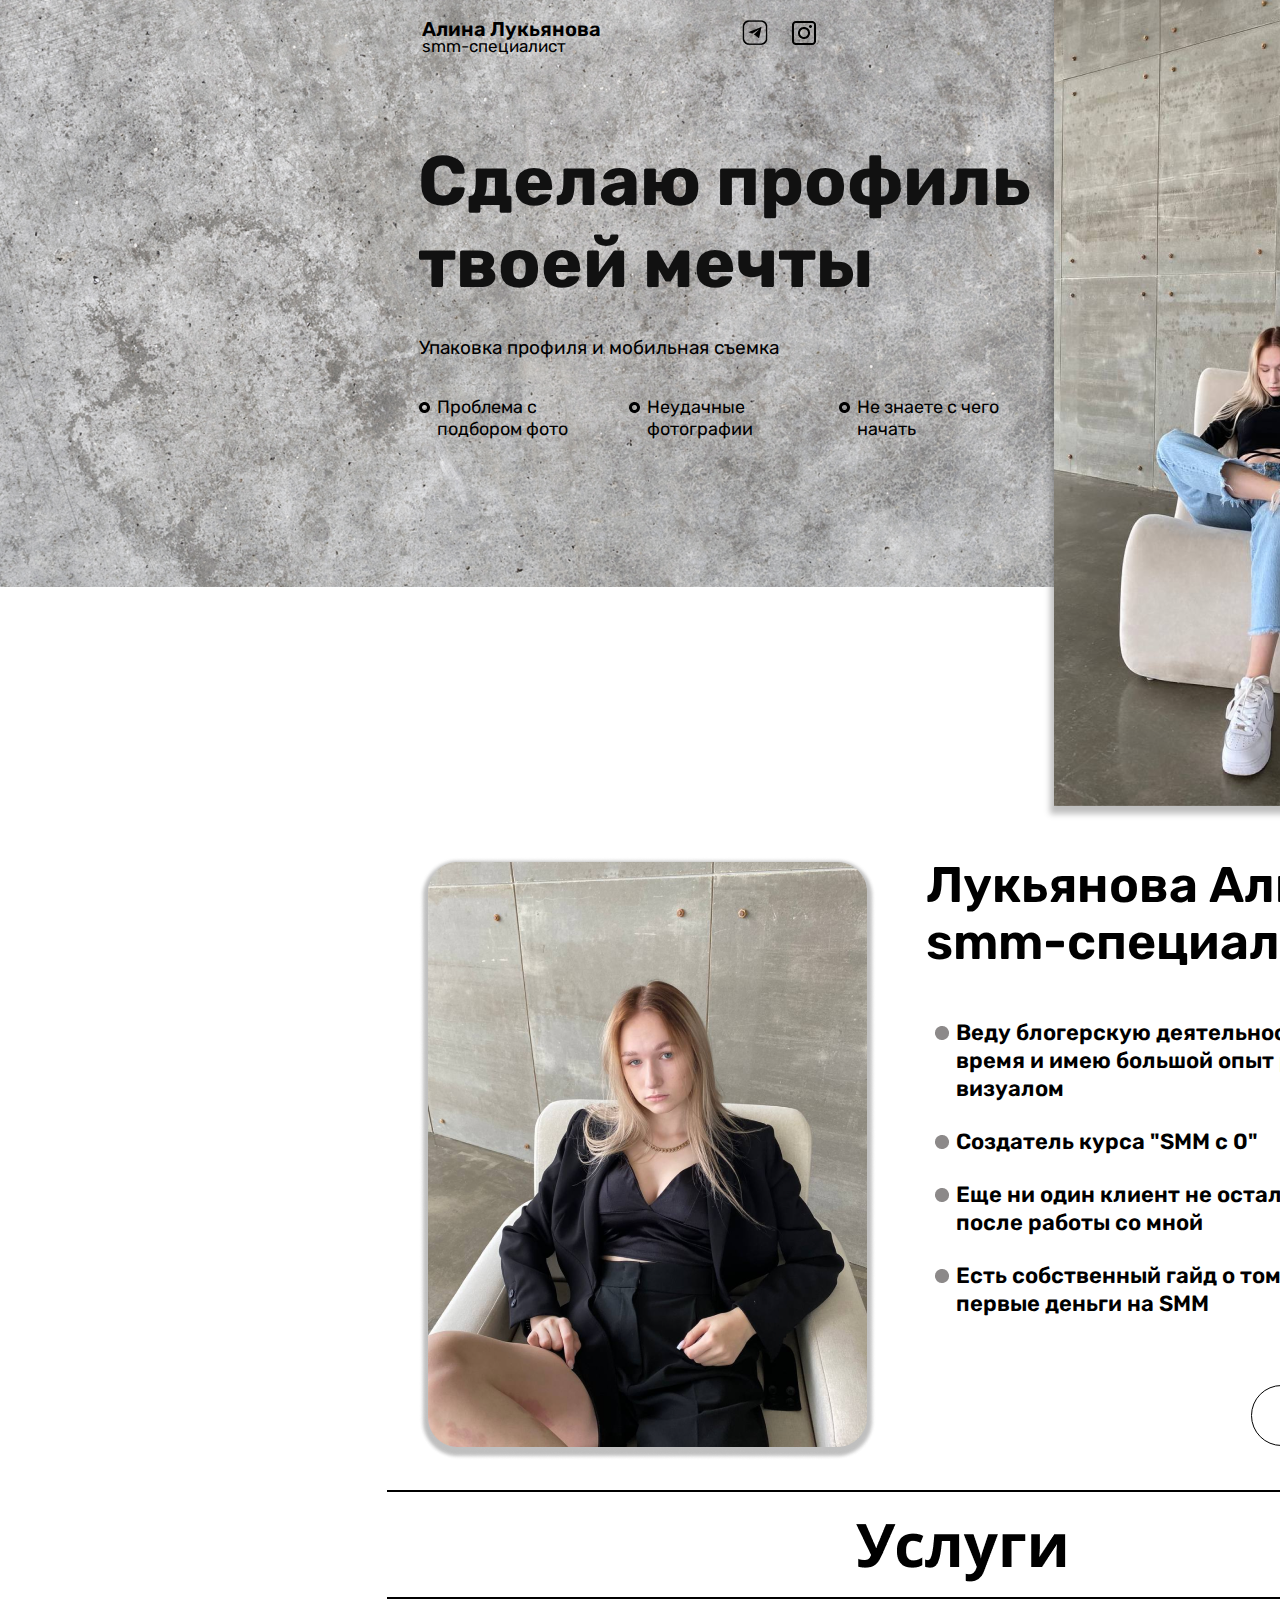
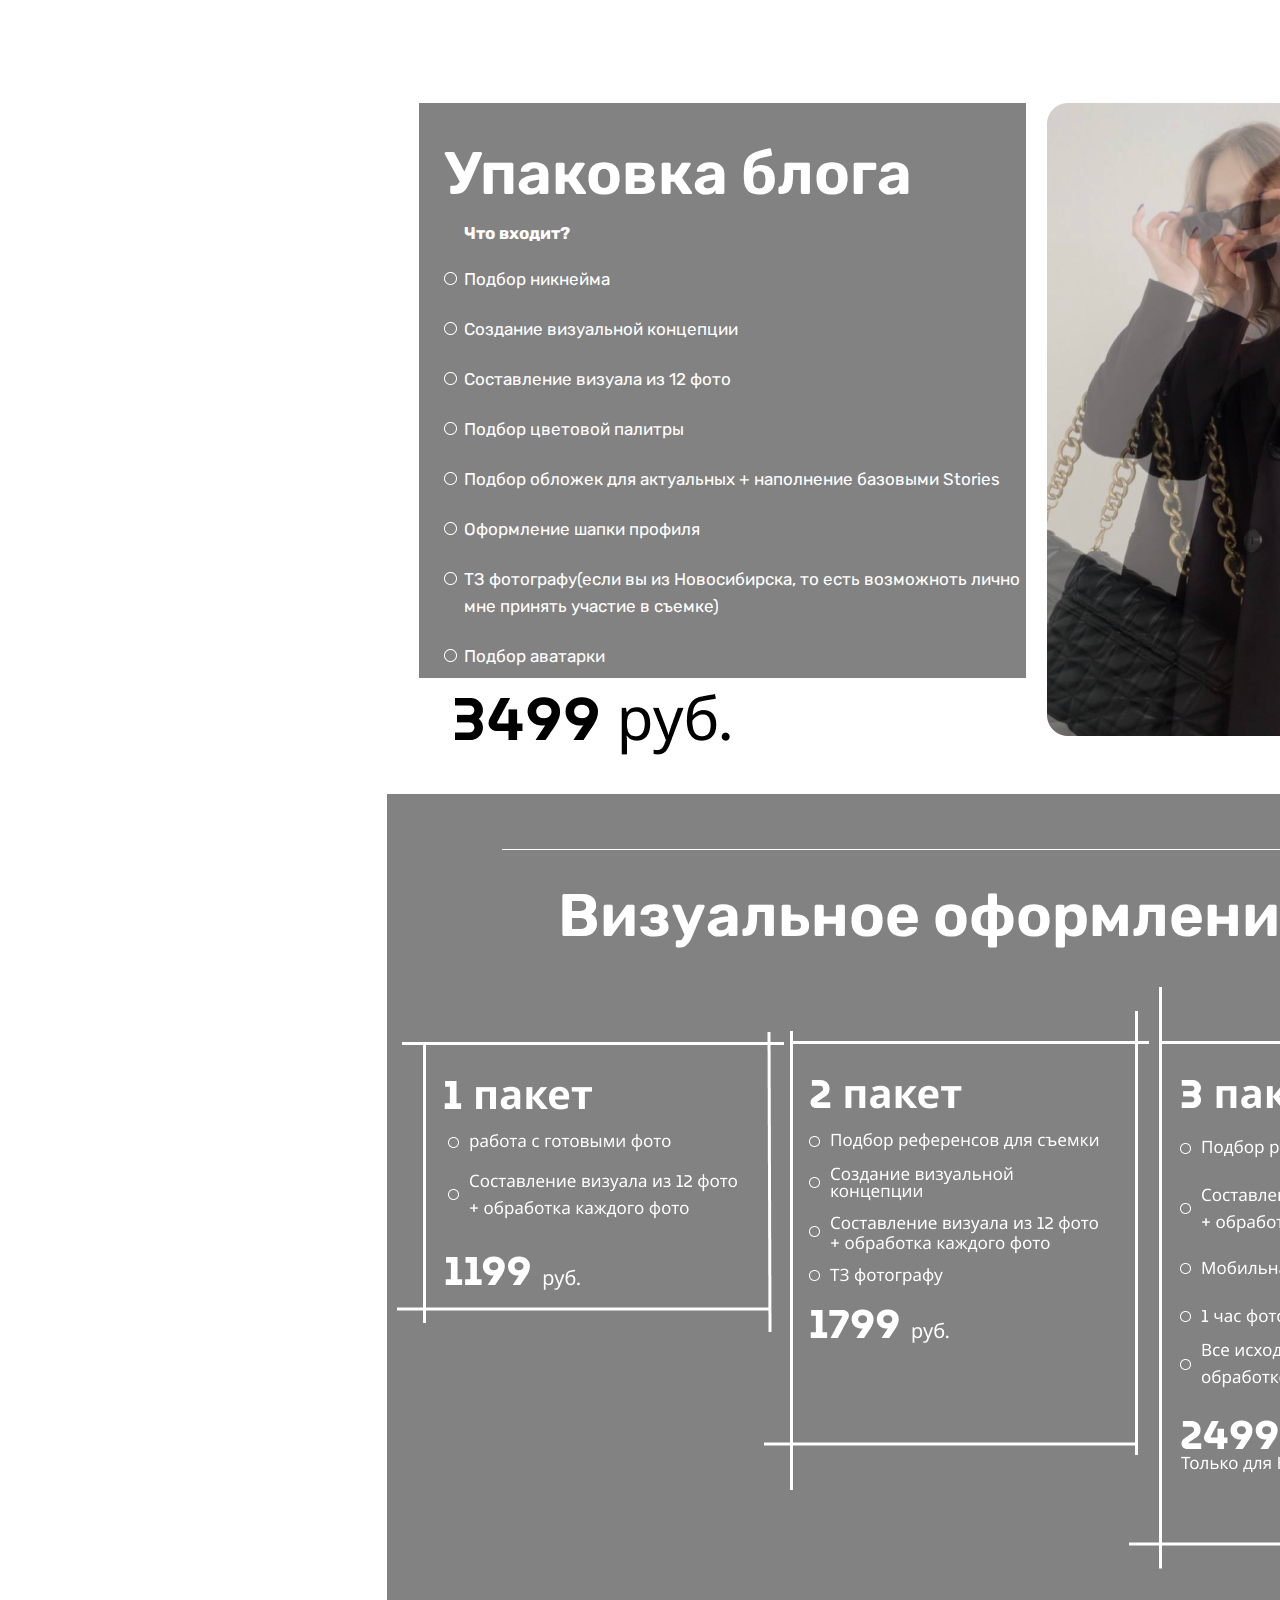
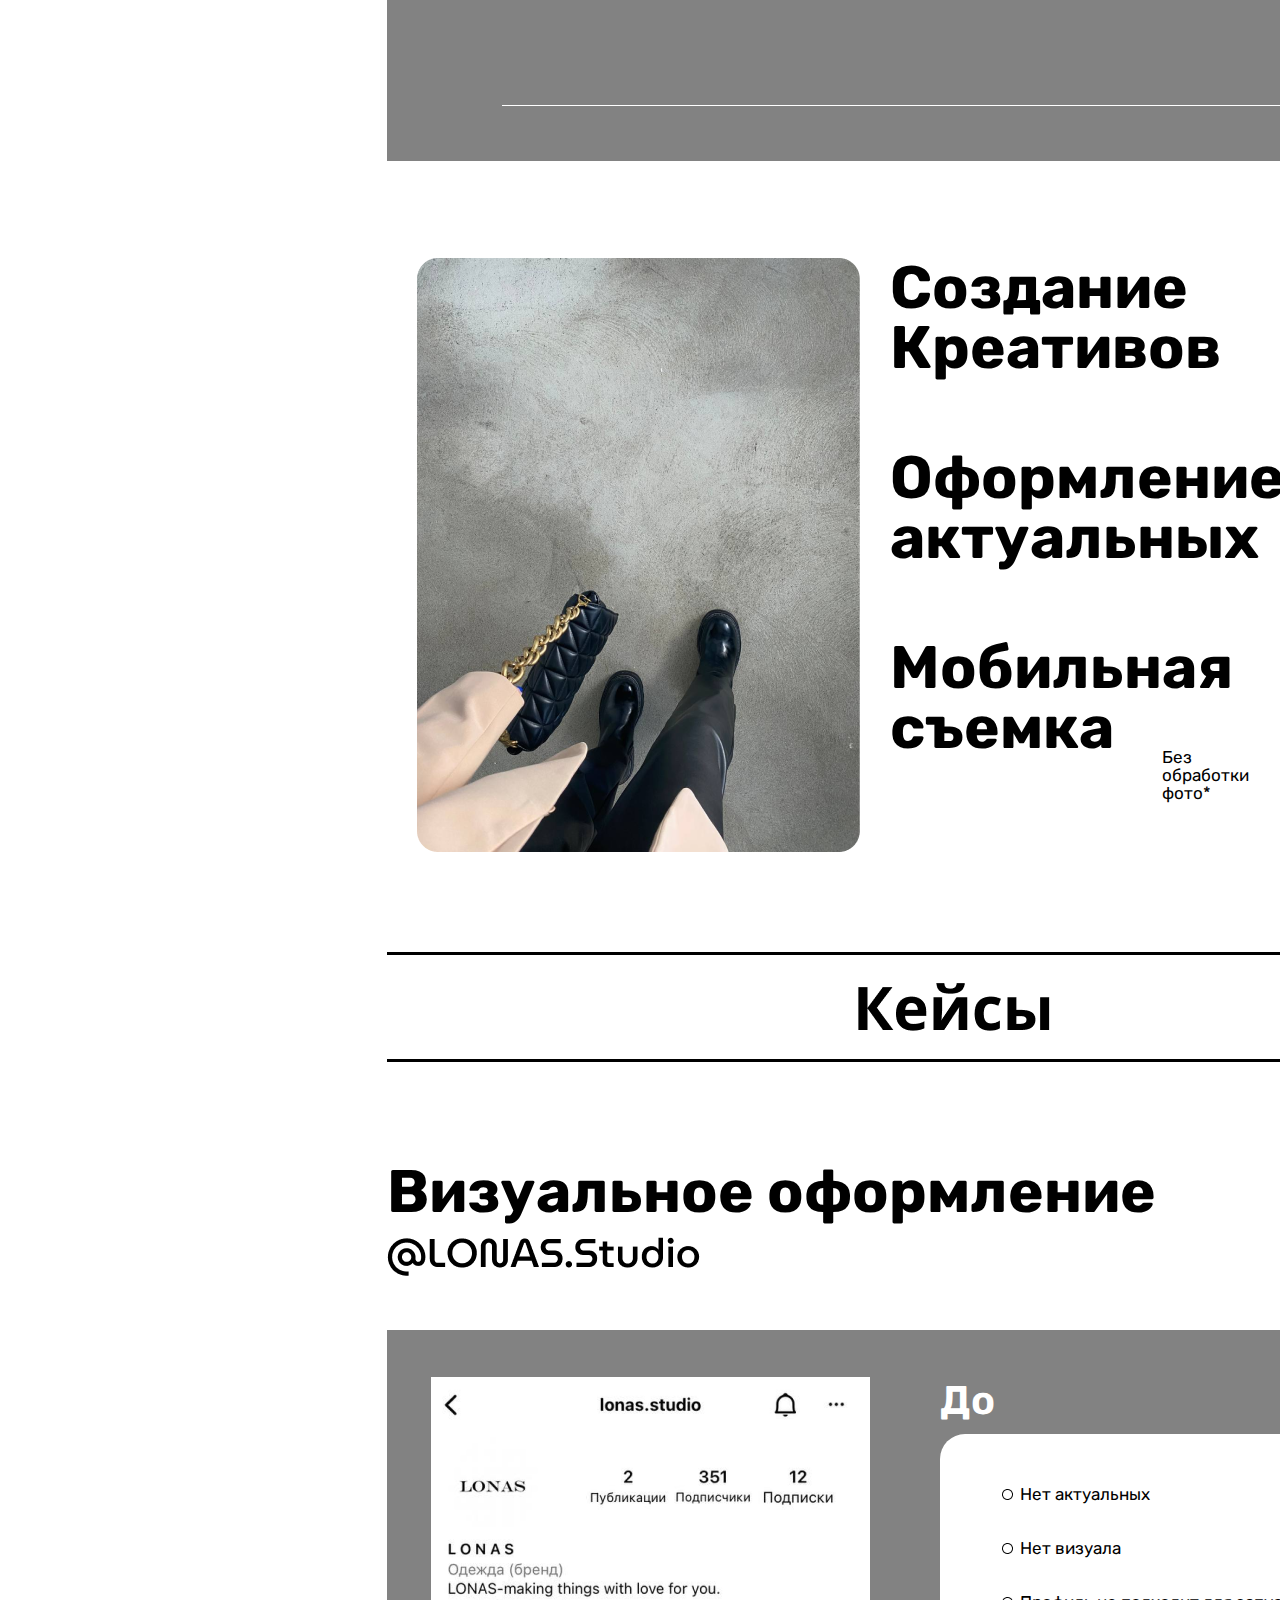
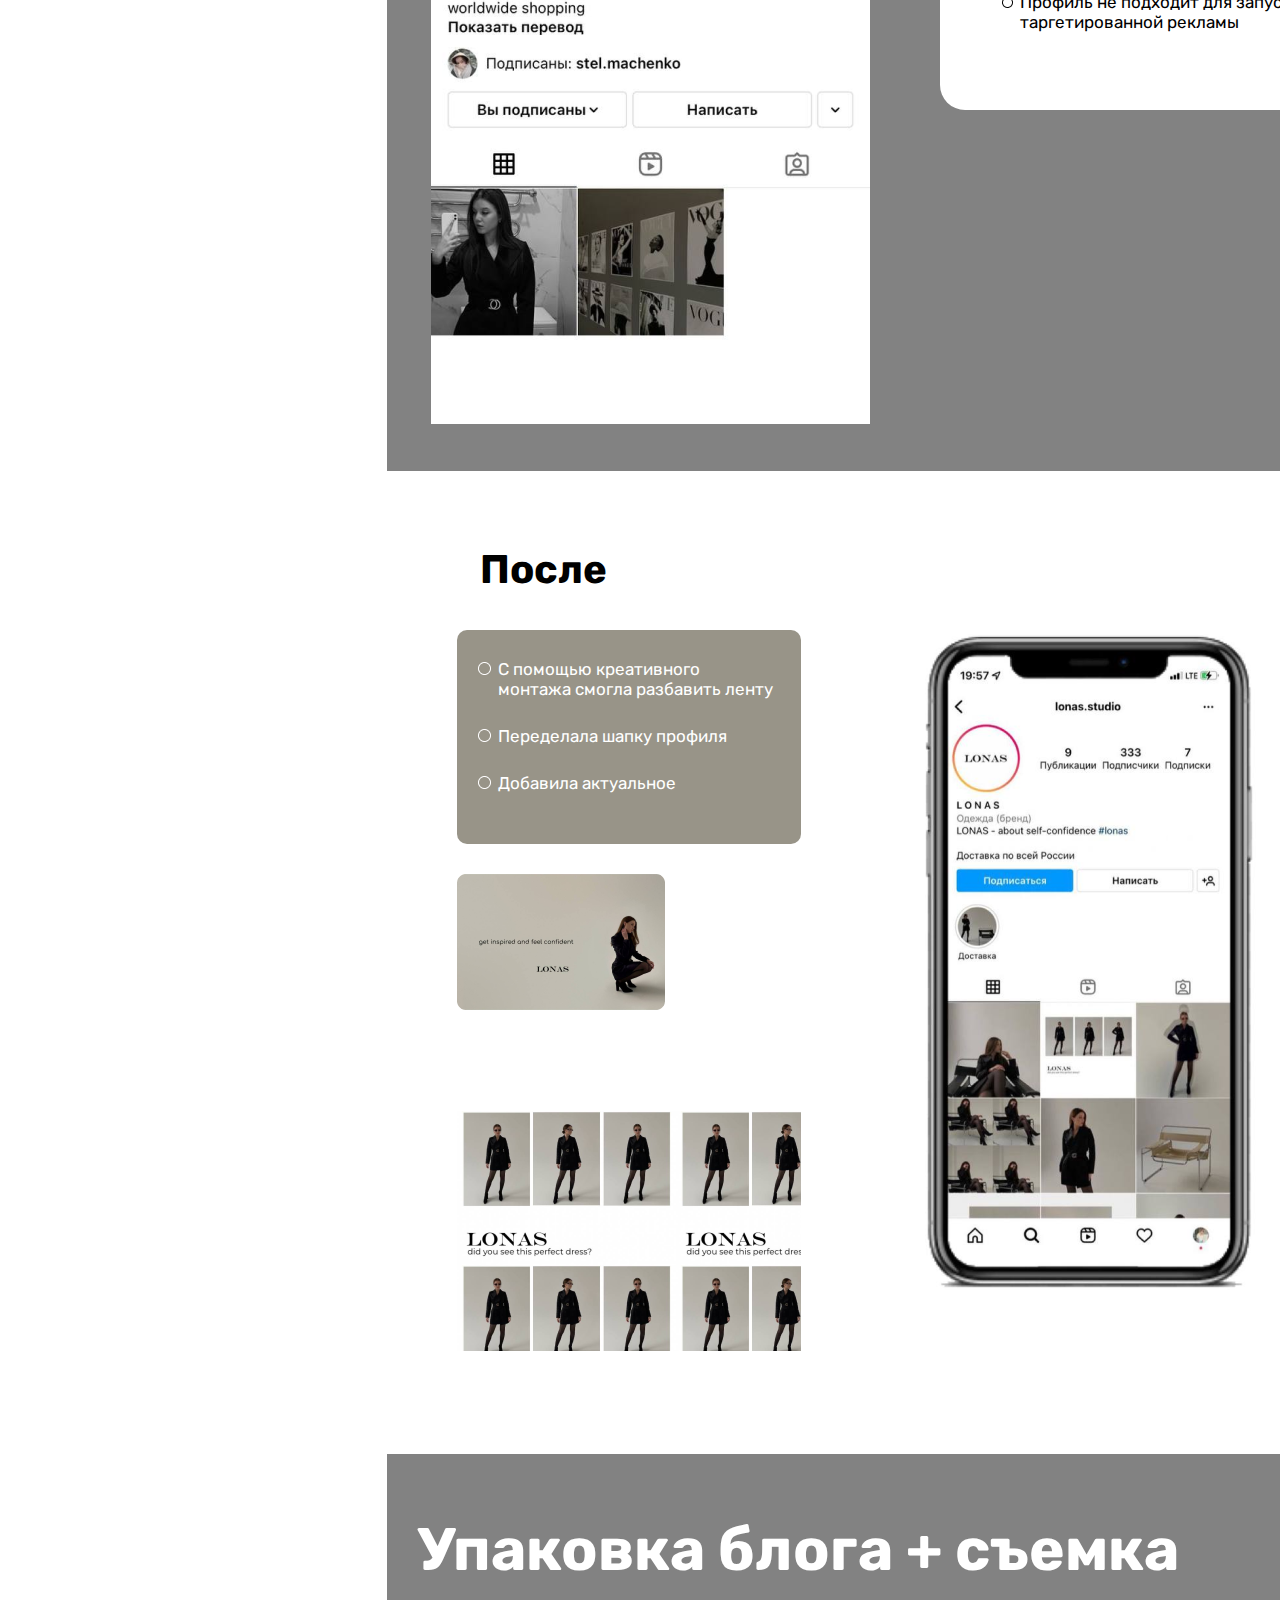
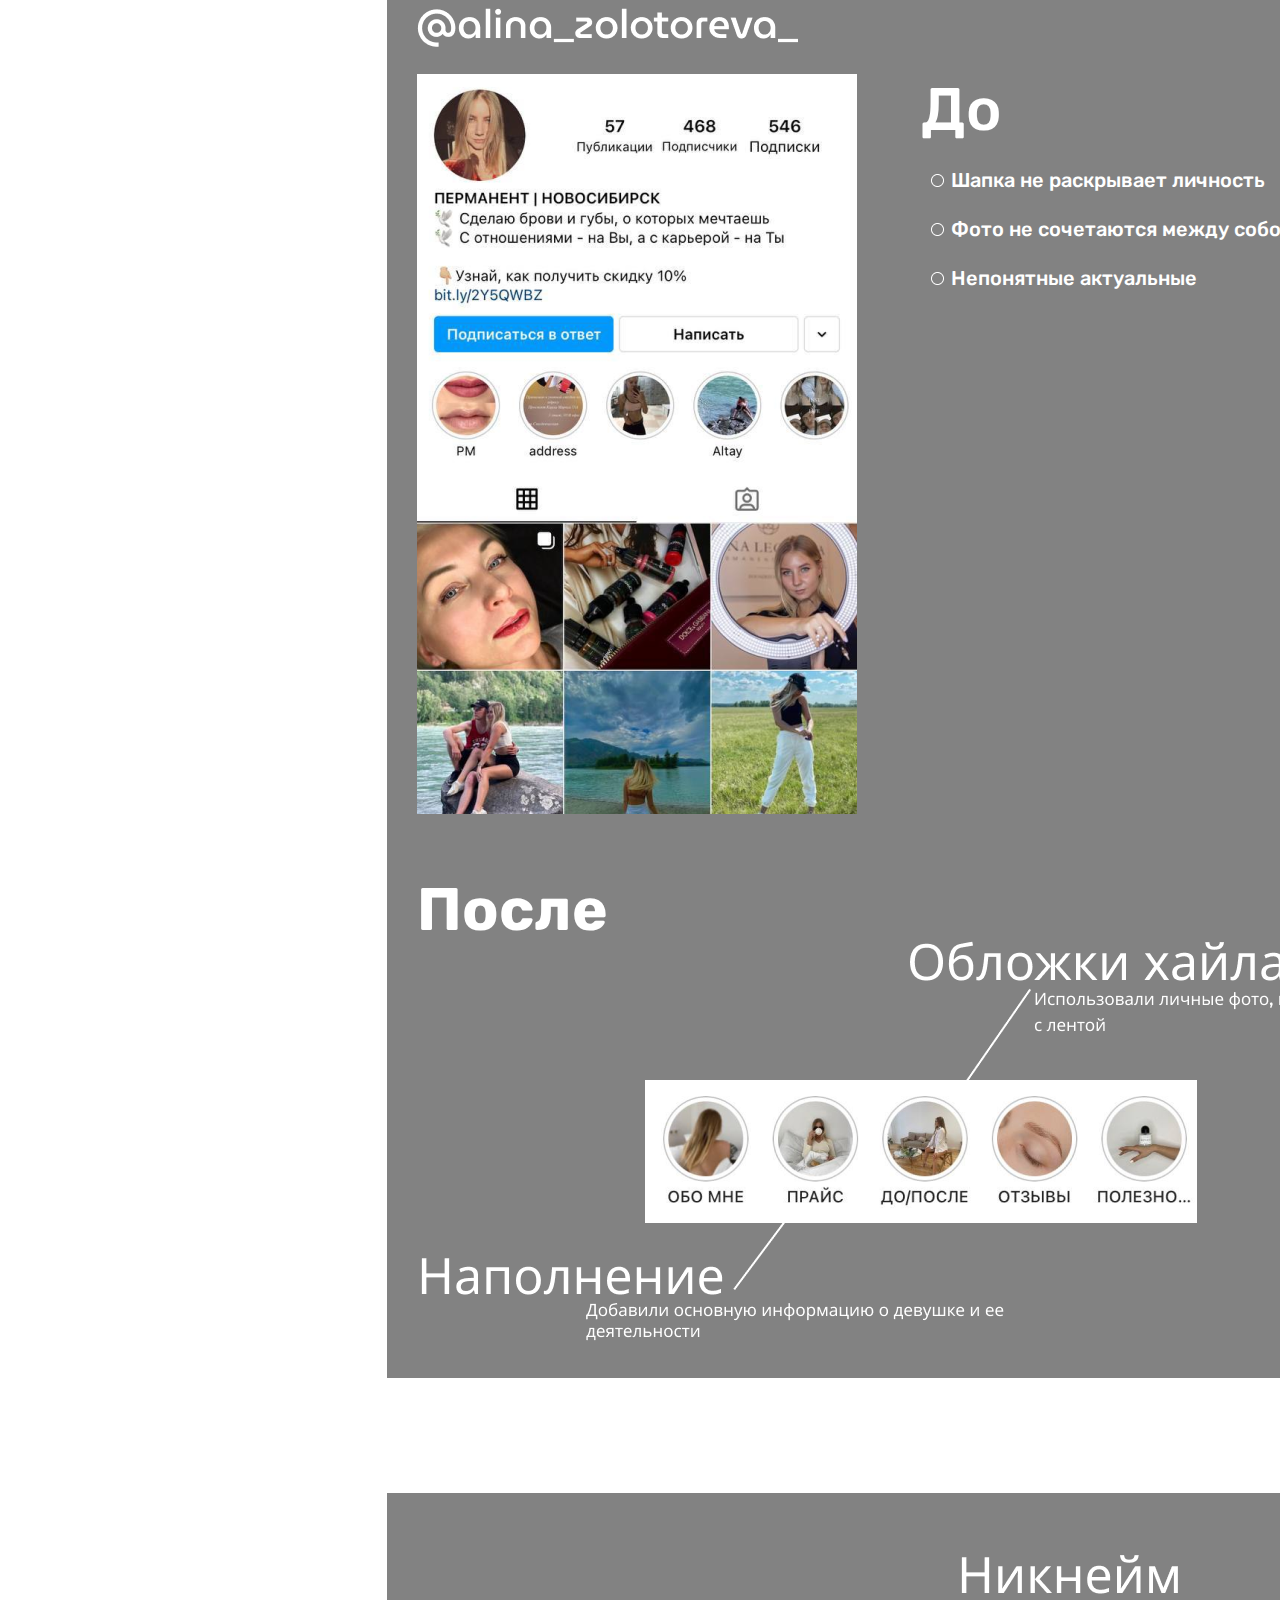
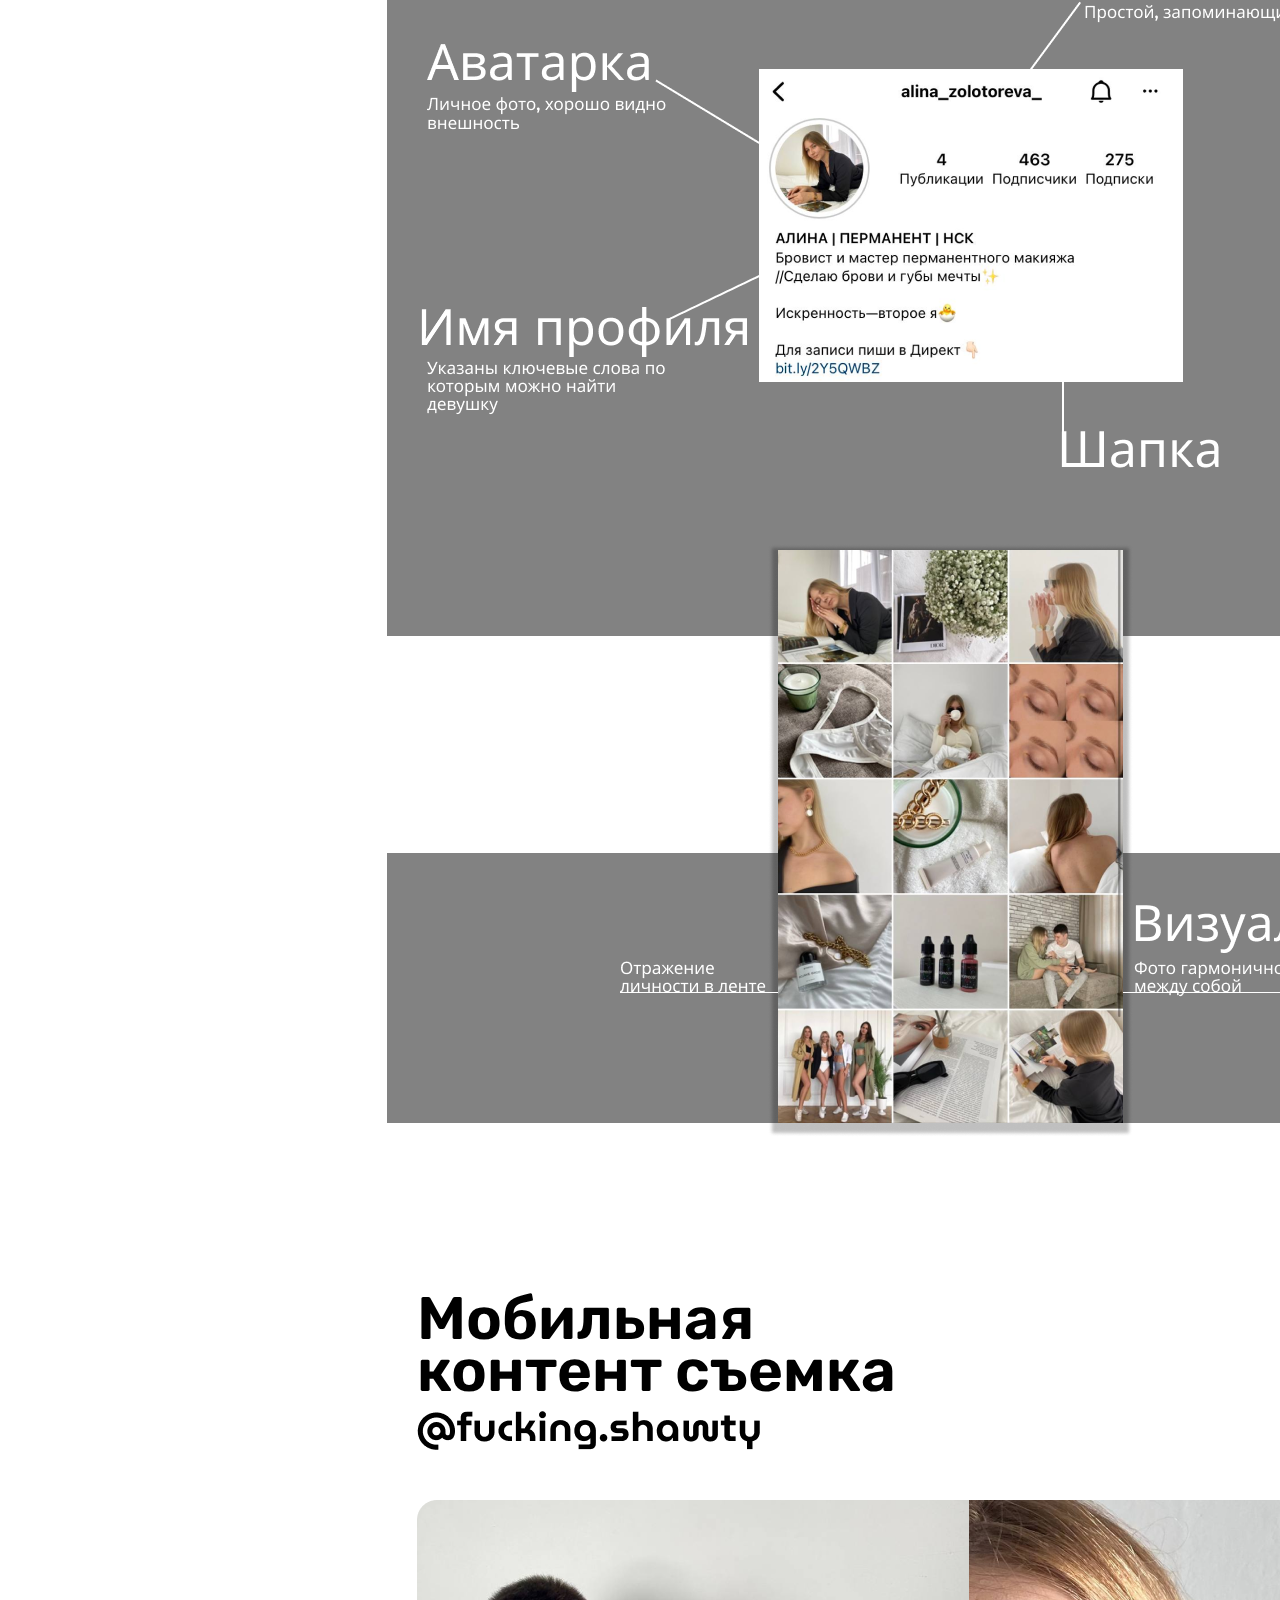
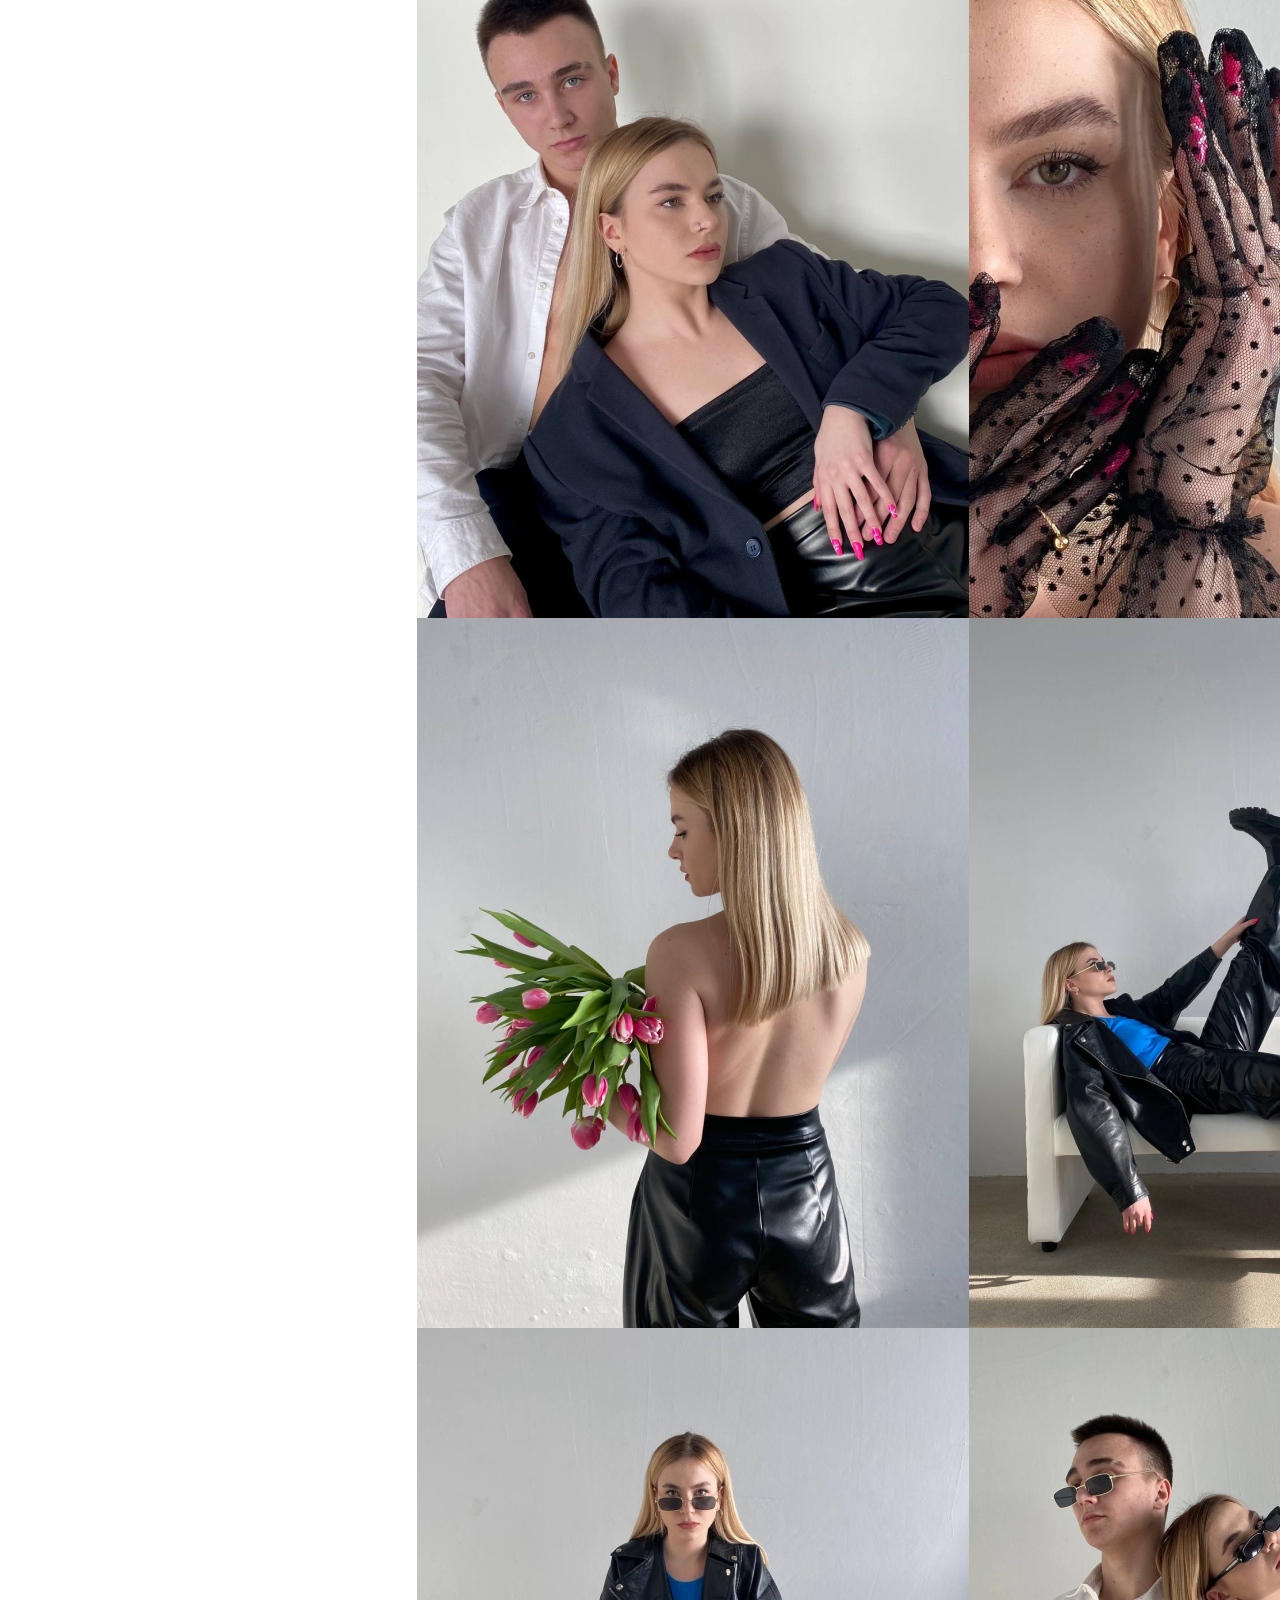
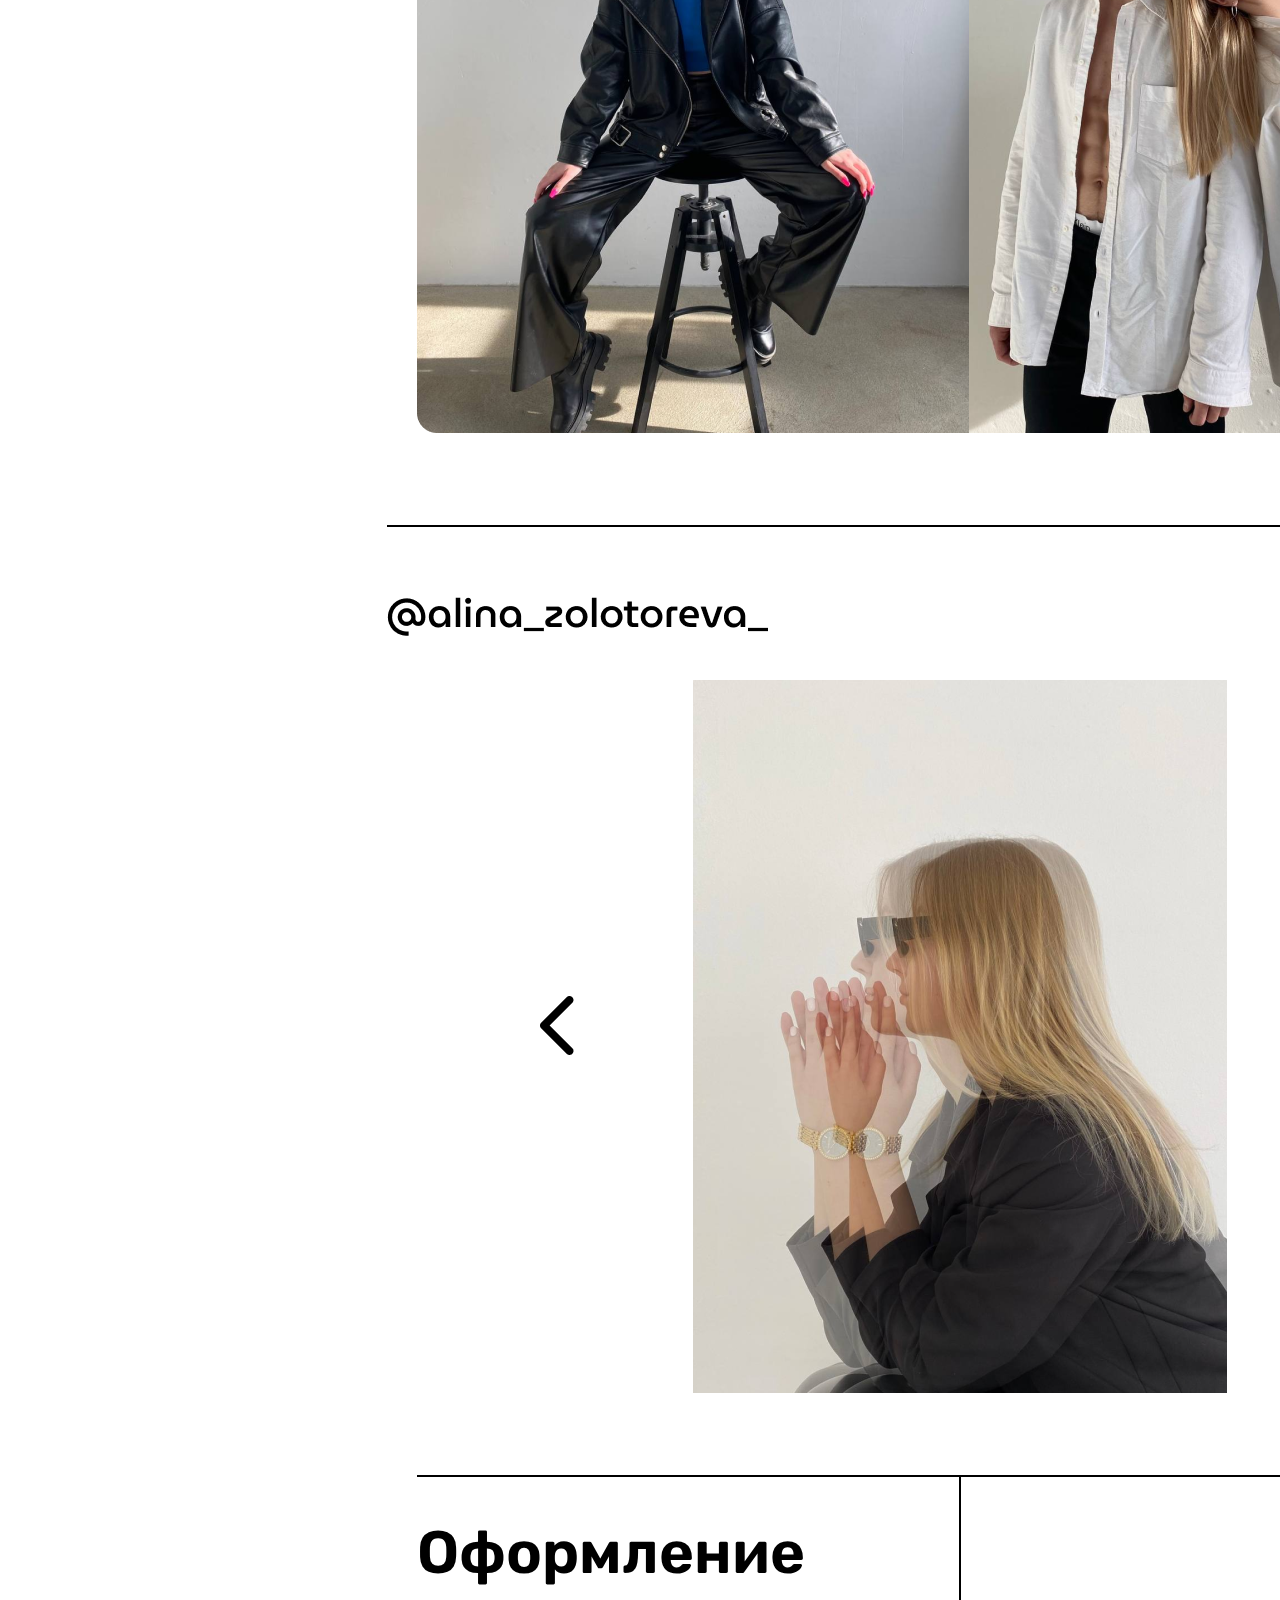
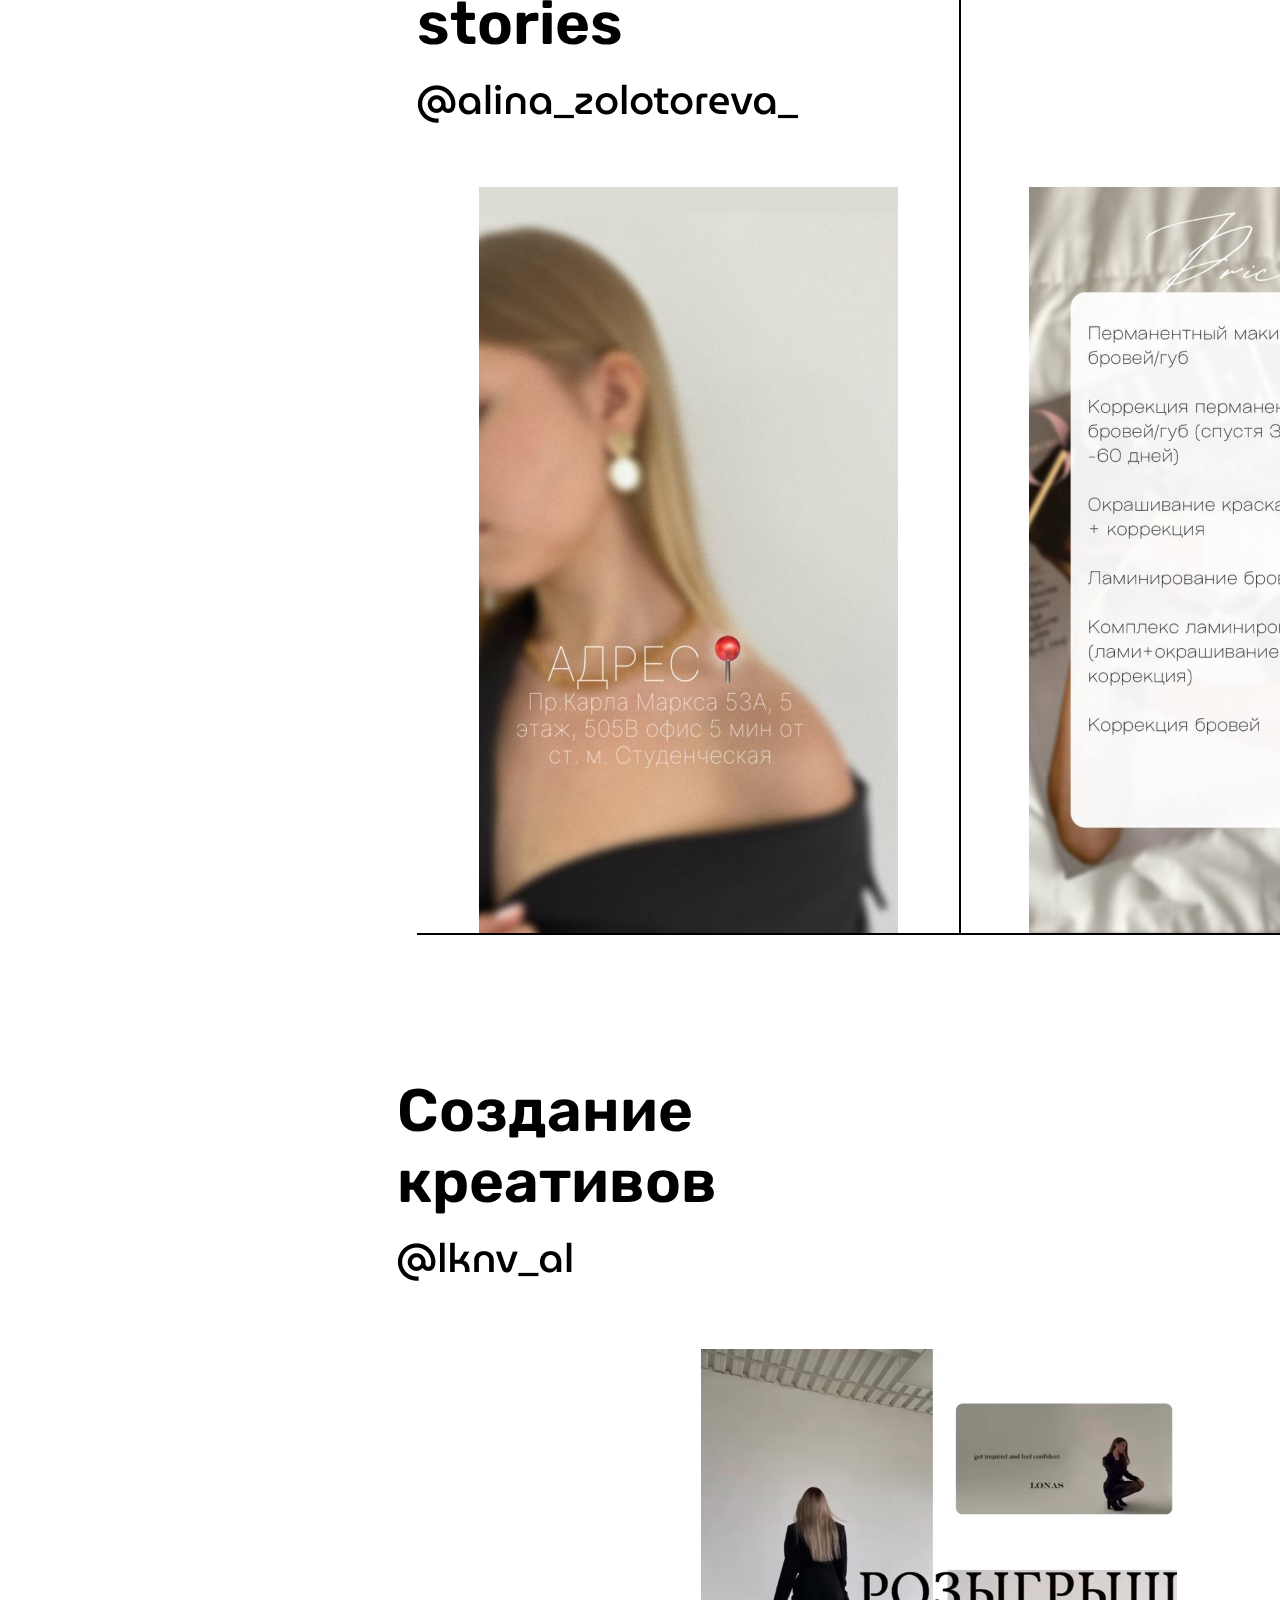
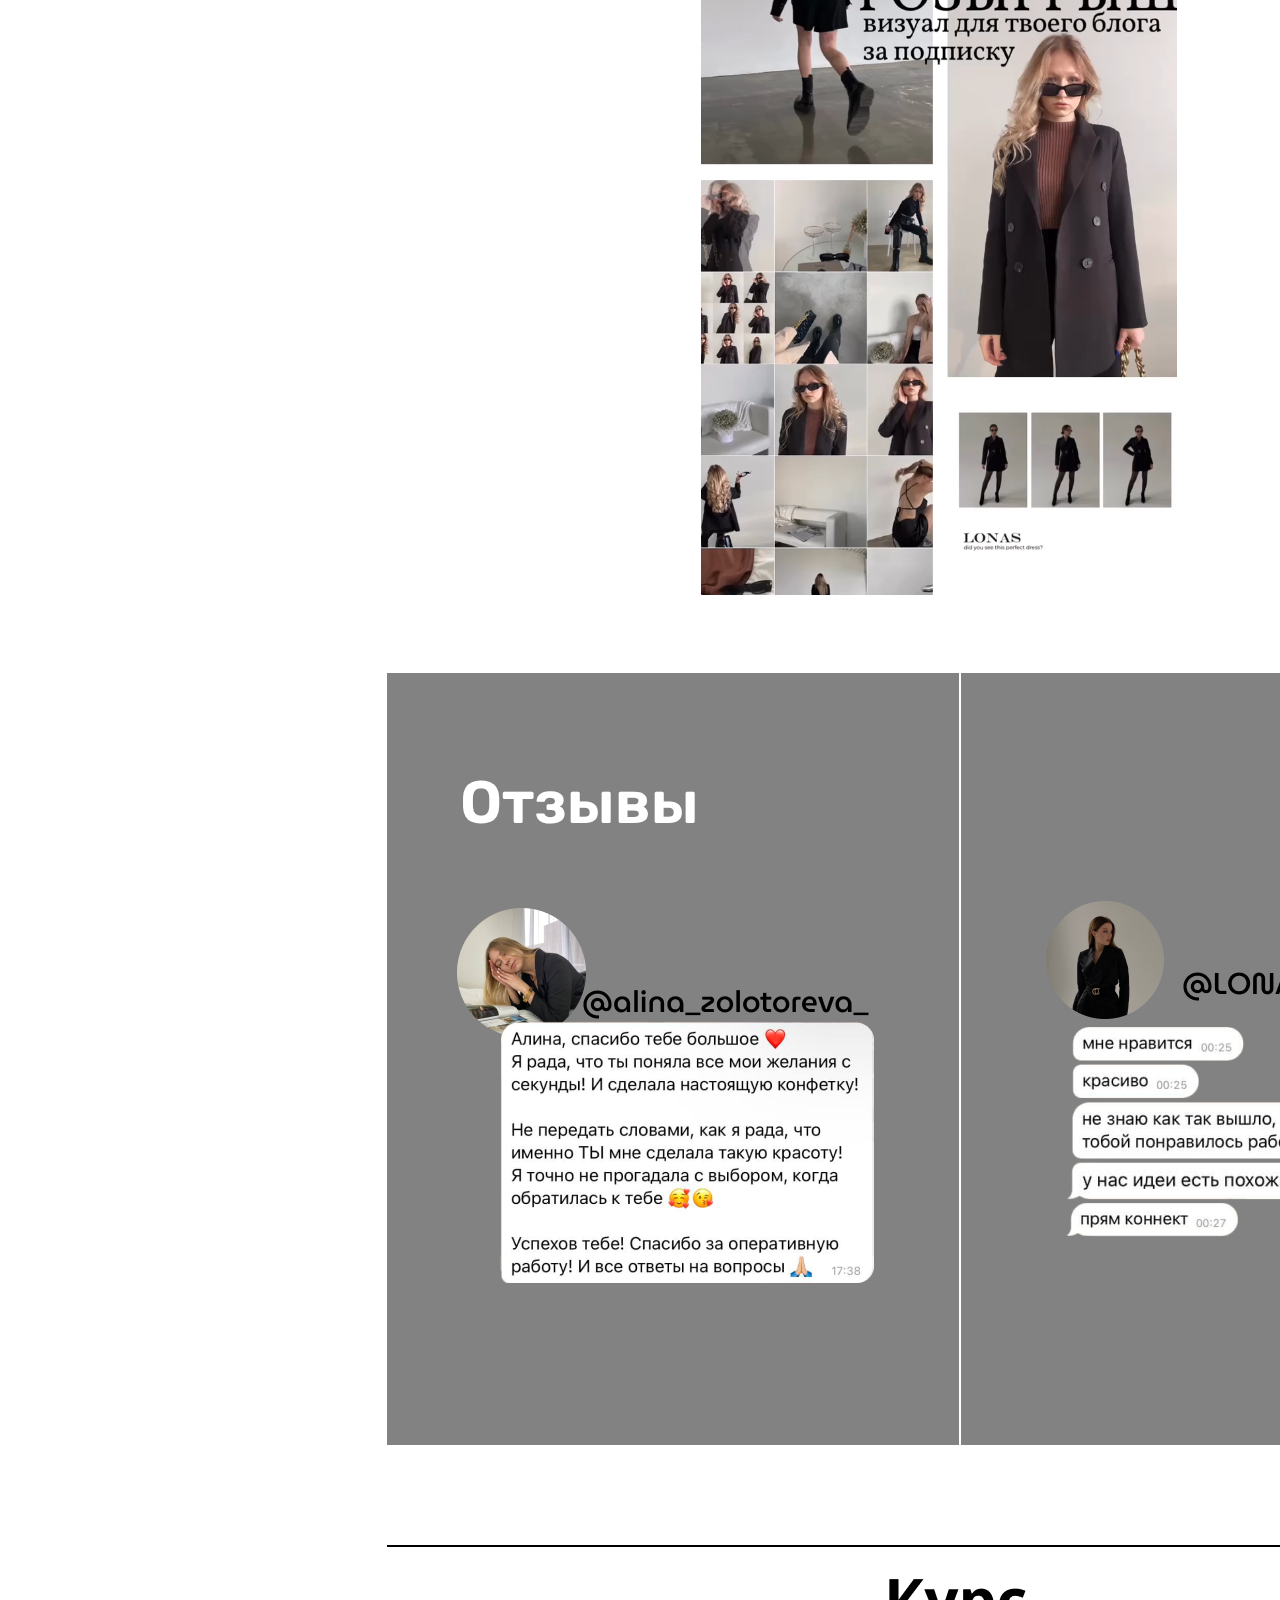
==== index.html @ ae932f8e "Add files via upload" ====
<!DOCTYPE html>
<html>
<head>
	<meta charset="utf-8">
	<meta name="viewport" content="width=device-width, initial-scale=1">
	<title>LKNV_AL</title>
	<link rel="stylesheet" type="text/css" href="style.css">
	<link rel="preconnect" href="https://fonts.googleapis.com">
<link rel="preconnect" href="https://fonts.gstatic.com" crossorigin>
<link href="https://fonts.googleapis.com/css2?family=Rubik:wght@400;700&display=swap" rel="stylesheet">
</head>
<body>
	<div class="jr"></div>
	<div class="conteiner">

			<header class="header">
					<div id="hd1">
						<h1>Алина Лукьянова</h1>
						<p>smm-специалист</p>
					</div>
					<div id="hd2">
						<div id="df">
							<a href="https://t.me/alinka_lk" target="_blank" id="tg2"><img src="images/tg2.png" alt=""></a>
							<a href="https://www.instagram.com/lknv_al/?utm_medium=copy_link" target="_blank" id="inst2"><img src="images/inst2.png" alt=""></a>
						</div>
					</div>
			</header>
			
			<div id="one">
	
				<div id="frst">
					<h1>Сделаю профиль твоей мечты</h1>
					<p id="frst_p">Упаковка профиля и мобильная съемка</p>
					<ul>
						<li>Проблема с  подбором фото </li>
						<li>Неудачные фотографии</li>
						<li>Не знаете с чего начать</li>
					</ul>
				</div>
				<div id="scnd"><img src="images/8.png" width="431px"></div>
			</div>
		<div class="two">
			<img src="images/9.png" id="img9">
			<img src="images/9_ph.png" id="img9_ph">
			<div>
				<h1>Лукьянова Алина - smm-специалист</h1>
				<ul style="width: 100%;">
					<li id="two_li">Веду блогерскую деятельность длительное время и имею большой опыт работы с визуалом</li>
					<li>Создатель курса "SMM с 0"</li>
					<li>Еще ни один клиент не остался недовольным после работы со мной</li>
					<li>Есть собственный гайд о том как заработать первые деньги на SMM</li>
				</ul>
				<a href="money.pdf" target="_blank"><div id="pdf"><p id="bt">Забрать гайд</p></div></a>
			</div>
		</div>
		<img src="images/10.png" id="img10">
		<div class="three">
			<div class="ub">
				<h1>Упаковка блога</h1>
				<p>Что входит?</p>
				<ul>
					<li>Подбор никнейма</li>
					<li>Создание визуальной концепции</li>
					<li>Составление визуала из 12 фото</li>
					<li>Подбор цветовой палитры</li>
					<li>Подбор обложек для актуальных + наполнение базовыми Stories</li>
					<li>Оформление шапки профиля</li>
					<li>ТЗ фотографу(если вы из Новосибирска, то есть возможноть лично мне принять участие в съемке)</li>
					<li>Подбор аватарки</li>
				</ul>
			</div>
			<img src="images/2.png" id="img2">
			<img src="images/34.png" id="img34">
		</div>
		<div class="four">
			<div class="line1"></div>
			<h1>Визуальное оформление</h1>
			<div class="pak">
				<img src="images/one.png" id="pak1">
				<img src="images/two.png" id="pak2">
				<img src="images/three.png" id="pak3">
			</div>
			<div id="line2"></div>
		</div>
		<div class="five">
			<div id="ng"></div>
			<div class="sk">
				<h1>Создание Креативов</h1>
				<h1>Оформление актуальных</h1>
				<h1 id="sk_h">Мобильная съемка</h1>
				<p>Без обработки фото*</p>
			</div>
			<div class="cen">
				<img src="images/199.png" id="img199" class="cen_img">
				<img src="images/799.png" class="cen_img">
				<img src="images/799.png" class="cen_img">
			</div>
		</div>
		<img src="images/31.png" id="img31">
		<div class="six">
			<h1>Визуальное оформление</h1>
			<div id="lonas_a"><a href="https://www.instagram.com/lonas.studio/" target="_blank" ><img src="images/lonas.png" id="lonas"></a></div>
			<div id="bg">
				<img src="images/4.png" >
				<div class="do">
					<h1>До</h1>
					<div id="do_2">
						<ul>
							<li>Нет актуальных</li>
							<li>Нет визуала</li>
							<li>Профиль не подходит для запуска таргетированной рекламы</li>
						</ul>
					</div>
				</div>
			</div>
		</div>
		<div class="seven">
			<h1>После</h1>
				<div class="seven_flex">
					<div class="s_1">
						<div class="s_ul">
							<ul>
								<li>С помощью креативного монтажа смогла разбавить ленту </li>
								<li>Переделала шапку профиля</li>
								<li id="li_last">Добавила актуальное</li>
							</ul>
						</div>
						<div id="img7"></div>
						<div id="img6"></div>
					</div>
					<div class="phone">
						<img src="images/image10.png" id="phone">
					</div>
				</div>
		</div>
		<div class="eight">
			<h1>Упаковка блога + съемка</h1>
			<div >
				<a href="https://www.instagram.com/alina_zolotoreva_/?utm_medium=copy_link" target="_blank"><img src="images/alina.png" class="al_z"></a>
			</div>
			<div class="al_flex">
				<img src="images/image11.png" id="img11">
				<div class="al_do">
					<h1>До</h1>
					<ul>
						<li>Шапка не раскрывает личность</li>
						<li>Фото не сочетаются между собой</li>
						<li>Непонятные актуальные</li>
					</ul>
				</div>
			</div>
				<div class="al_posle">
					<h1>После</h1>
					<img src="images/25.png" id="img25">
				</div>
		</div>
		<div class="nine">
			<img src="images/26.png" id="img26">
		</div>
		<div class="ten">
			<img src="images/kc.png" id="kc">
		</div>
		<div class="eleven">
			<h1>Мобильная <br>контент съемка</h1>
			<a href="https://www.instagram.com/fucking.shawty/?utm_medium=copy_link" target="_blank"><img src="images/hm.png" id="hm" ></a>
			<img src="images/6_f.png" id="img6f">
		</div>
		<div class="twelve">
			<div class="line3"></div>
			<a href="https://www.instagram.com/alina_zolotoreva_/?utm_medium=copy_link" target="_blank">
				<img src="images/alzoloto.png" id="alzoloto">
			</a>
			<div id="cnt">
				<div id="slider">
					<div id="slider-line">
						<img src="slider/sl1.png" class="sl_img">
						<img src="slider/sl2.png" class="sl_img">
						<img src="slider/sl3.png" class="sl_img">
						<img src="slider/sl4.png" class="sl_img">
						<img src="slider/sl5.png" class="sl_img">
					</div>
				</div>
			</div>
			<button id="next"><img src="slider/Arrow1.png"></button>
			<button id="prew"><img src="slider/Arrow2.png"></button>
			<div id="btn">
				<button id="prew_1"><img src="slider/prew.png" id="prew_img"></button>
				<button id="next_1"><img src="slider/next.png" id="next_img"></button>
			</div>
		</div>
		<div class="_13">
			<div class="line4"></div>
			
			<div class="_13_flex">
				<div class="_13_1">
					<h1>Оформление<br>stories</h1>
					<div id="al_z_b">
					<a href="https://www.instagram.com/alina_zolotoreva_/?utm_medium=copy_link" target="_blank"><img src="images/alzoloto.png" id="_a"></a></div>
					<img src="images/img24.png" id="img24">
				</div>
				<div class="line_vert"></div>
				<div class="_13_2">
					<img src="images/img25.png" class="img25">
				</div>
			</div>
			<div class="line5"></div>		
		</div>

		<div class="_14">
			<h1>Создание<br>креативов</h1>
			<a href="https://www.instagram.com/lknv_al/?utm_medium=copy_link" target="_blank"><img src="images/lknv.png" id="lknv"></a>
			<video src="images/vid.MP4" id="vid" autoplay muted loop></video>
		</div>
		<div class="_15">
			
			<div class="_15_flex">
				<div class="_1">
					<h1>Отзывы</h1>
					<img src="images/otz_1.png" id="otz_1">
				</div>
				<div class="line_v"></div>
				<div class="_2">
					<img src="images/otz_2.png" id="otz_2">
				</div>
			</div>
		</div>
		<img src="images/kurs.png" id="kurs">
		<div class="_16">
			<img src="images/gr29.png" id="gr29">
			<h1>Что вы получаете?</h1>
			<img src="images/ph.png" id="ph">
			<img src="images/gr30.png" id="gr30">
			<a href="kurs.pdf" target="_blank" id="a_1"><div class="pk"><p>Подробнее о курсе</p></div></a>


			<a href="kurs.html" id="a_2"><div class="pk"><p>Подробнее о курсе</p></div></a>
		</div>



		<script src="main.js"></script>
	</div>
	<footer>
			<div class="foot">
				<div id="fo">
					<h1>Алина Лукьянова</h1>
					<p>smm-специалист</p>
				</div>
				<div class="instg">
					<a href="https://www.instagram.com/lknv_al/?utm_medium=copy_link" target="_blank" class="inst"><img src="images/inst.png" class="inst_"></a>

					<a href="https://t.me/alinka_lk" target="_blank" class="tg"><img src="images/tg.png" class="tg_"></a>
				</div>
				<img src="images/omo.png" id="omo">
			</div>
	</footer>
</body>
</html>
---- style.css ----
.conteiner{
	margin: 0 auto;
	width: 1146px;
	height: 100%;
	overflow: hidden;
} 
body{
	width: 1920px;
	margin: 0 auto;
	padding: 0px 0px 0px 0px;
	font-family: 'Rubik', sans-serif;
}
footer{
	position: absolute;
	width: 1920px;
	height: 144px;
	background: #000;
	color: white;
}
#fo{
	margin-right: 192px;
}
.foot{
	display: flex;
	padding: 47px 582px 58px 593px;
}
.foot h1{
	margin: 0;
	font-weight: 600;
	font-size: 14px;
}
.foot p{
	margin: 0;
	font-weight: normal;
	font-size: 12px;
}
.inst{
	margin-right: 21px;
}
#omo{

	width: 138px;
	height: 19px;
	margin: auto 0px auto 192px;
}



header{
	position: absolute;
	width: 480px;
	height: 60px;
	z-index: 50;
	display: flex;
}
.jr{
	position: absolute;
	background-repeat: no-repeat;
	height: 587px;
	width: 1920px;
	background-image: url(images/bg.png);
}
header h1{
	margin-top: 13px;
	margin-bottom: 0px;
	font-weight: 600;
	font-size: 20px;
	line-height: 32px;
}
header p{
	margin-top: -10px;
	margin: 0px 0px;
	font-weight: normal;
	font-size: 17px;
	line-height: 2px;
}
#hd1{
	width: 200px;
	margin: 0px 0px 0px 35px;
}
#tg2{
	width: 26px;
	height: 25px;
	margin-left: 120px;
	margin-right: 20px;
}
#df{
	margin-top: 20px;
}
#one{
	width: 100%;
	height: 840px;
}
#frst{
	width: 100%;
	background-repeat: no-repeat;
	height: 587px;
}
#frst h1{
	position: absolute;
	margin-top: 250px;
	width: 636px;
	height: 131px;
	font-style: normal;
	font-weight: bold;
	font-size: 70px;
	line-height: 117.69%;
	display: flex;
	align-items: center;
	color: #111111;
	margin-left: 31px;
	margin-top: 157px;
}
#scnd{
	position: absolute;
	z-index: 1;
	margin-top: -587px;
	margin-left: 667px;
	
}
#scnd img{
	box-shadow: 0px 4px 6px 4px rgba(0, 0, 0, 0.25);
}
#frst_p{
	position: absolute;
	width: 379px;
	height: 29px;
	font-style: normal;
	font-weight: normal;
	font-size: 19px;
	line-height: 30px;
	align-items: center;
	color: #000000;
	margin-top: 333px;
	margin-left: 32px;
}
#frst ul{
	margin-top: 396px;
	position: absolute;
	display: flex;
	height: 48px;
	padding-left: 0px;
	list-style: url(images/36.png);
}
#frst li{
	font-size: 18px;
	width: 160px;
	height: 47px;
	margin-left: 50px;
}
.two{
	width: 100%;
	display: flex;
}
#img9_ph{
	display: none;
}
#img9{
	margin-left: 32px;
	margin-top: 17px;
}
.two h1{
	margin-left: 50px;
	margin-top: 17px;
	width: 532px;
	height: 128px;
	font-weight: 600;
	font-size: 50px;
	line-height: 57px;
}
.two ul{
	width: 544px;
	height: 340px;
	margin-left: 40px;
	margin-top: 20px;
	list-style: url(images/37.png);
}
.two li{
	margin-top: 25px;
	width: 520px;
	font-weight: 600;
	font-size: 22px;
	line-height: 28px;
}
.two a{
	margin-top: 10px;
	margin-left: 370px;
	position: absolute;
	width: 200px;
	text-decoration: none;
}
#pdf{
	width: 208px;
	height: 61px;
	margin-top: 0px;
	margin-left: 5px;
	border: 1px solid #000000;
	box-sizing: border-box;
	border-radius: 33px;
}
#pdf:hover{
	background: #BBB7B7;
}
#bt{
	color: #000000;
	font-size: 19px;
	align-items: center;
	font-weight: 600;
	margin-left: 35px;
	line-height: 113.5%;
}

#img10{
	margin-top: 30px;
	width: 100%;
}
.ub{
	position: absolute;
	background: #828282;
	width: 607px;
	height: 575px;
	margin-top: 100px;
	margin-left: 32px;
}
.ub h1{
	font-weight: 600;
	font-size: 60px;
	line-height: 104%;
	color: white;
	margin-left: 25px;
	margin-top: 40px;
	margin-bottom: 0px;
}
.ub p{
	color: #fff;
	margin-top: 18px;
	margin-left: 45px;
	font-size: 17px;
	font-weight: bold;
}
.ub ul{
	list-style: url(images/6.png);
	padding-left: 45px;
}
.ub li{
	margin-top: 23px;
	color: white;
	font-size: 17px;
	font-weight: normal;
	line-height: 27px;
}
#img34{
	margin-top: -88px;
	margin-left: 68px;
}
#img2{
	margin-top: 100px;
	margin-left: 660px;
}
.four{
	padding-bottom: 55px;
	padding-top: 55px;
	width: 1146px;
	margin-top: 35px;
	background: #828282 ;
}
.line1{
	width: 80%;
	height: 1px;
	background: #FFFFFF;
	;
	margin: 0px auto 0 auto;
}
.four h1{
	margin: 30px auto 0 auto;
	font-size: 60px;
	font-weight: 600;
	width: 804px;
	color: #FFFFFF;
	;
}
.pak{
	width: 100%;
	display: flex;
}
#pak1{
	margin-left: 10px;
	margin-top: 80px;
	width: 387px;
	height: 100%;
}
#pak2{
	margin-left: -20px;
	margin-top: 60px;
	width: 385px;
	height: 100%;
}
#pak3{
	margin-left: -20px;
	margin-top: 36px;
	width: 389px;
	height: 100%;
}
#line2{
	width: 80%;
	height: 1px;
	background: #FFFFFF;
	margin: 99px auto 0px auto;
}
.five{
	display:flex;
	padding: 97px 30px 100px 30px;
}
.sk{
	width: 400px;
	margin-left: 30px;
}
#ng{
	background-image: url(images/ng.png);
	width: 443px;
	height: 594px;
}
.sk h1{
	margin: 0px 0px 70px 0px;
	font-size: 60px;
	line-height: 100.5%;
	font-weight: bold;
}
#sk_h{
	margin-bottom: 0px;
}
.sk p{
	position: absolute;
	margin-left: 272px;
	margin-top: -10px;
	font-weight: normal;
	font-size: 17px;
	line-height: 18px;
}
.cen{
	width: 100px;
	padding-top: 25px;
	padding-left: 50px;
}
.cen_img{
	margin-bottom: 100px;
}
.six{
	padding: 90px 0px 0px 0px;
}
#bg_ph{
	display: none;
}
#bg{
	padding: 47px 44px 47px 44px;
	background: #828282;
	display: flex;
}
.six h1{
	font-size: 60px;
	font-weight: bold;
	margin-bottom: 10px;
	margin-top: 0px;
}
#lonas_a{
	margin-bottom: 50px;
}
.do{
	padding: 0px 0px 0px 70px;
}
.do h1{
	font-weight: 600;
	font-size: 40px;
	color: #ffff;
}
#do_2{
	width: 369px;
	height: 176px;
	background: #FFFFFF;
	border-radius: 25px;
	padding: 50px 40px 50px 40px;
}
#do_2 ul{
	margin: 0px 0px 0px 0px;
	list-style: url(images/29.png);
}
#do_2 li{
	font-size: 17px;
	font-weight: normal;
	margin-bottom: 34px;
}
.seven{
	padding: 75px 65px 2px 70px;
	margin-bottom: 100px;
}
.seven h1{
	font-weight: bold;
	font-size: 40px;
	margin: 0px 0px 21px 23px;
}
.seven_flex{
	display: flex;
}
.s_1{
	width: 34%;
}
.s_ul{
	background: #989488;
	border-radius: 10px;
	height: 29%;
	margin-bottom: 30px;
}
.s_ul ul{
	list-style: url(images/6.png);
	padding: 29px 27px 25px 41px;
}
.s_ul li{
	color: #FFFFFF;
	font-size: 17px;
	margin-bottom: 27px;
}
#img7{
	margin-bottom: 30px;
	background-image: url(images/image7.png);
	width: 100%;
	height: 207px;
	background-repeat: no-repeat;
}
.phone{
	margin-top: 20px;
	margin-left: 122px;
}
#img6{
	width: 100%;
	height: 240px;
	background-image: url(images/image6.png);
}
.eight{
	background: #828282;
	color: white;
	padding: 60px 30px 25px 30px ;
}
.eight h1{
	margin: 0px 0px 23px 0px;
	font-weight: bold;
	font-size: 60px;
}
.al_z{
	width: auto;
}
.al_flex{
	margin-top: 23px;
	display: flex;
	margin-bottom: 60px;
}
.al_do{
	margin-left: 64px;
}
.al_do h1{
	font-weight: 500;
	font-size: 60px;
}
.al_do ul{
	margin-left: -10px;
	list-style: url(images/6.png);
}
.al_do li{
	margin-bottom: 25px;
	font-weight: 500;
	font-size: 20px;
}
.al_posle h1{
	margin-bottom: 0px;
}
#img25{
	margin-top: -20px;
}
.nine{
	background: #828282;
	padding: 45px 30px 150px 30px ;
	margin-top: 115px;
	margin-bottom: 217px;
}
.ten{
	background: #828282;
	width: 100%;
	height: 270px;
	margin-bottom: 170px;
}
#kc{
	margin: -309px auto 0px 233px;
	position: absolute;
}
.eleven{
	padding: 0px 30px 88px 30px;
}
.eleven h1{
	font-weight: 600;
	font-size: 60px;
	line-height: 86%;
	margin: 0px 0px 15px 0px;
}
#img6f{
	margin-top: 46px;
}
/*--Slider----*/
.line3{
	width: 100%;
	height: 2px;
	background: #000000;
	margin: 0px 0px 70px 0px;
}
#cnt{
	margin-top: 40px;
	margin-bottom: 82px;
}
#slider{
	margin: 0 auto;
	width: 534px;
	height: 713px;
	overflow: hidden;
}
#slider-line{
	height: 713px;
	width: 2136px;
	display: flex;
	position: relative;
	left: 0;
	transition: all ease 0.6s;
}
#next{
	position: absolute;
	margin-left: 950px;
	margin-top: -480px;
	border: 0px;
	background: white;
}
#prew{
	background: white;
	position: absolute;
	margin-left: 147px;
	margin-top: -480px;
	border: 0px;
}
#prew_1{
	display: none;
}
#next_1{
	display: none;
}
/*-----*/
._13{
	padding: 0px 30px 100px 30px;
}
.line4{
	width: 100%;
	height: 2px;
	background: black;
}
._13_flex{
	display: flex;
	height: 1056px;
}
._13_1{
	width: 50%;
}
._13_2{
	width: 50%;
}
.line_vert{
	height: auto;
	width: 2px;
	background: #000000;

}
.line5{
	width: 100%;
	height: 2px;
	background: #000;
}
._13 h1{
	font-weight: 600;
	font-size: 60px;
	margin-bottom: 25px;
}
#al_z_b{
	margin-bottom: 60px;
}
#img24{
	float: right;
	margin: 0px 61px 0px ;
}
.img25{
	float: left;
	margin: 310px 0px 0px 68px;
}
._14{
	padding: 0 10px;
	padding-bottom: 73px;
}
._14 h1{
	font-weight: 600;
	font-size: 60px;
	margin-bottom: 25px;
}
#lknv{
	position: absolute;
	margin-top: 0px;
	margin-bottom: 59px;
}
#vid{
	margin-top: 107px;
	width: 476px;
	margin-left: 304px;
}

._15{
	background: #828282;
	width: 100%;
	margin-bottom: 100px;
}
._15_flex{
	display: flex;
}
._15_flex h1{
	color: white;
	font-size: 60px;
	font-weight: 600;
	margin-top: 94px;
	margin-bottom: 70px;
	margin-right: 260px;
	float: right;
}
._1{
	width: 50%;
}
._2{
	width: 50%;
}
#otz_1{
	float: right;
	margin-right: 85px;
	margin-bottom: 162px;
}
#otz_2{
	float: left;
	margin-left: 85px;
	margin-top: 228px;
}
.line_v{
	width: 3px;
	height: auto;
	background: white;
}
#kurs{
	width: 100%;
}
._16{
	width: 100%;
	padding-bottom: 100px;
}
#gr29{
	width: 1087px;
	margin: 100px auto 100px 30px;
}
._16 h1{
	font-size: 40px;
	margin: 0 0 30px 35px;
	font-weight: 600;
}
#gr30{
	margin-bottom: 75px;
}
._16 p{
	font-size: 17px;
	font-weight: 600;
	color: #000;
	width: 167px;
	margin: 0px auto;
	margin-top: 41px;
}
.pk{
	width: 335px;
	height: 98px;
	margin: 0 auto;
	border: 1px solid black;
	border-radius: 33px;
}
._16 a{
	text-decoration: none;
}
#a_2{
	display: none;
}
#ph{
	display: none;
}









@media screen and (max-width: 450px){
	.conteiner{
		width: 100%;
		margin: 0px 0px 0px 0px;
	}
	body{
		width: 100%;
	}
	#bg_ph{
		width: 100%;
		display: block;

	}
	header{
		width: auto;
	}
	#hd1{
		margin-left: 25px;
	}
	#df{
		margin-left: 0px;
	}
	#tg2{
		margin-right: 5px;
		margin-left: 11px;
	}
	#one{
		background-image: url(images/bg_ph.png);
		background-size: 100%;
		background-repeat: no-repeat;
	}
	.jr{
		display: none;
	}
	#frst{
		width: 510px;
	}
	#frst h1{
		margin-top: 235px;
		font-size: 40px;
		width: 326px;
		font-weight: bold;
		color: #DDDDDD;
		line-height: 117.69%;
		z-index: 2;
		margin-left: 15px;
	}
	#one{
		width: 100%;
		height: auto;
	}
	#scnd{
		display: none;
	}
	#scnd img{
		width: 150px;
		position: absolute;
		
	}
	#frst_p{
		margin-top: 390px;
		font-size: 17px;
		font-weight: 500;
		margin-left: 15px;
		width: auto;
		color: #E3E3E3;
		line-height: 15px;
	}
	#frst ul{
		height: 100px;
		margin: 430px 0px 0px 0px;
		width: auto;
		padding-left: 10px;
		display: flex;
		color: #E0E0E0;
		list-style: url(images/6.2.png);
	}
	#frst li{
		font-weight: normal;
		font-size: 14px;
		width: auto;
		margin-left: 22px;
		height: auto;
		margin-top: 12px;
		
	}
	#img9_ph{
		display: block;
		width: 45%;
		height: 45%;
		margin-top: -2px;
		margin-left: 0px;
	}
	#img9{
		display: none;
	}
	/*--two--*/
	.two{
		width: 100%;
		margin-top: 60px;
	}
	.two h1{
		margin-left: 12px;
		margin-top: 0px;
		font-size: 19px;
		width: 200px;
		height: 50px;
		margin-bottom: 0px;
		line-height: 20px;
	}
	.two ul{
		height: auto;
		padding-left: 9px;
		margin-top: 0px;
		margin-left: 15px;
		margin-bottom: 0px;
		width: 180px;
		list-style: url(images/29.2.png);
	}
	.two li{
		margin-top: 7px;
		width: 85%;
		margin-right: 15px;
		font-size: 10px;
		line-height: 13px;
		font-weight: 500;
	}
	#two_li{
		margin-top: 0px;
	}
	.two a{
		margin-top: 9px;
		margin-left: 70px;
	
		width: 120px;
		height: 40px;
		position: block;
	}
	#pdf{
		width: 120px;
		height: 30px;
	}
	#bt{
		margin-left: 14px;
		width: 90px;
		font-weight: 500;
		height: 35px;
		margin-top: 6px;
		font-size: 13px;
	}
	/*--img10--*/
	#img10{
		margin-top: 60px;
		width: 100%;
	}
	/*--three--*/
	.three{
		height: auto;
	}
	.ub{
		margin-left: 20px;
		width: 200px;
		margin-top: 20px;
		height: auto;
		background: #BFBAB4;
	}
	#img2{
		margin-left: 230px;
		width: 40%;
		margin-top: 20px;
	}
	.ub h1{
		margin-left: 10px;
		width: 200px;
		font-size: 22px;
		margin-top: 15px;
	}
	.ub p{
		margin-left: 20px;
		font-size: 12px;
		margin-top: 10px;
		margin-bottom: 0px;
	}
	.ub ul{
		padding-left: 25px;
		list-style: url(images/6.2.png);
		margin-top: 10px;
	}
	.ub li{
		margin-top: 5px;
		font-size: 10px;
		line-height: 12px;
	}
	#img34{
		width: 30%;
		margin-left: 250px;
		margin-top: 15px;
	}
	.four{
		background: #BFBAB4;
		width: 100%;
	}
	#line1{
		margin-top: 25px;
	}
	.four h1{
		margin-left: 52px;
		width: 320px;
		font-size: 24px;
	}
	#pak1{
		margin-top: 36px;
		margin-left: 5px;
		width: 140px;
	}
	#pak2{
		margin-top: 29px;
		margin-left: -7px;
		width: 140px;
	}
	#pak3{
		margin-top: 20px;
		margin-left: -7px;
		width: 140px;
	}
	#line2{
		margin-top: 30px;
	}
	/*--five--*/
	.five{
		padding: 30px 10px 30px 10px;
	}
	#ng{
		background-image: url(images/ng_2.png);
		width: 100%;
		height: 260px;
		background-repeat: no-repeat;
		background-size: 100%;
	}
	.sk{
		display: none;
		width: 140px;
		padding-left: 30px;
	}
	.sk h1{
		display: flex;
		font-size: 18px;
		margin-bottom: 30px;
	}
	.sk p{
		font-size: 8px;
		margin-top: 1px;
		margin-left: 1px;
	}
	.cen{
		display: none;
		width: 50px;
		padding-left: 0px;
		padding-top: 0px;
	}
	.cen_img{
		display: flex;
		margin-bottom: 35px;
		width: 60%;
	}
	#img199{
		margin-top: 5px;
	}
	/*--img31--*/
	#img31{
		width: 100%;
	}
	/*--six--*/
	.six{
		padding-top: 20px;
	}
	#lonas_a{
		margin-bottom: 20px;
	}
	.six h1{
		font-size: 20px;
	}
	#lonas{
		width: 40%;
	}
	#bg{
		padding: 20px 15px;
		background: #BFBAB4;
	}
	#bg img{
		width: 50%;
		height: 50%;
	}
	.do{
		padding-left: 15px;
	}
	#do_2{
		width: 150px;
		height: 140px;
		padding: 15px 5px 10px 10px;
	}
	#do_2 ul{
		padding-left: 15px;
		list-style: url(images/29.2.png);
	}
	#do_2 li{
		font-size: 12px;
		margin-bottom: 15px;
	}
	/*--Seven--*/
	.seven{
		padding: 40px 10px 0px 10px ;
		margin-bottom: 20px;
	}
	.seven h1{
		font-size: 30px;
		margin-left: 10px;
		margin-bottom: 0px;
	}
	.s_1{
		width: 200px;
		height: auto;
	}
	.phone{
		width: auto;
		margin-top: 15px;
		margin-left: 10px;

	}
	#phone{
		height: 372px;
		width: 180px;
	}
	.s_ul{
		width: 200px;
		height: auto;
		margin-bottom: 20px;
	}
	.s_ul ul{
		list-style: url(images/6.2.png);
		padding: 15px 10px 15px 25px;
	}
	.s_ul li{
		font-size: 9px;
		margin-bottom: 15px;
		line-height: 14px;
	}
	#li_last{
		margin-bottom: 0px;
	}
	#img7{
		background-image: url(images/image7.png);
		width: 200px;
		height: 136px;
		background-size: 200px;
		background-repeat: no-repeat;
		margin-bottom: 10px;
	}
	#img6{
		width: 219px;
		background-repeat: no-repeat;
		background-image: url(images/image6.png);
		background-size: 200px;
	}
	/*--Eight--*/
	.eight{
		background: #BFBAB4;
		padding: 25px 10px;
	}
	.eight h1{
		font-size: 23px;
		margin-bottom: 10px;
	}
	.al_z{
		width: 40%;
	}
	#img11{
		width: 50%;
	}
	.al_do{
		margin-left: 20px;
	}
	.al_do ul{
		padding-left: 25px;
		list-style: url(images/6.2.png);
	}
	.al_do li{
		font-size: 13px;
	}
	.al_flex{
		margin-bottom: 15px;
	}
	#img25{
		width: 100%;
		margin-top: -25px;
	}
	/*--Nine--*/
	.nine{
		background: #BFBAB4;
		padding: 25px 10px;
		margin-top: 40px;
		margin-bottom: 70px;
	}
	#img26{
		width: 355px;
	}
	/*--Ten--*/
	.ten{
		background: #BFBAB4;
		width: 100%;
		height: 120px;
		margin-bottom: 50px;
	}
	#kc{
		margin-left: 83px;
		width: 280px;
		margin-top: -94px;
	}
	/*--eleven--*/
	.eleven{
		padding: 0px 15px 30px 15px;
	}
	.eleven h1{
		font-size: 25px;
		margin-bottom: 10px;
	}
	#hm{
		width: 40%;
	}
	#img6f{
		width: 100%;
		margin-top: 20px;
	}
	/*--Twelve--*/
	.twelve{
		margin-bottom: 40px;
	}
	#next{
		display: none;
	}
	#prew{
		display: none;
	}
	#slider{
		width: 414px;
		height: auto;
	}
	#slider-line{
		width: 2070px;
		height: auto;
	}
	#cnt{
		margin-bottom: 20px;
	}
	.sl_img{
		width: 414px;
		height: auto;
	}
	#next_1{
		display: contents;
	}
	#prew_1{
		display: contents;
	}
	#next_img{
		margin-left: 60px;
		width: 50px;
	}
	#prew_img{
		width: 50px;
	}
	#btn{
		width: 164px;
		margin: 0 auto;
	}
	#alzoloto{
		width: 220px;
		margin-left: 20px;
	}
	/*---_13---*/
	._13{
		padding: 0 10px;
		padding-bottom: 50px;
	}
	._13 h1{
		margin-top: 16px;
		font-size: 25px;
		margin-bottom: 10px;
		line-height: 29px;
	}
	#_a{
		width: 170px;
	}
	#al_z_b{
		margin-bottom: 0px;
		height: 21px;
	}
	#img24{
		margin-left: 0px;
		margin-top: 30px;
		margin-right: 4%;
		height: 315px;
	}
	.img25{
		margin-top: 135px;
		height: 315px;
		margin-left: 4%;
	}
	._13_flex{
		height: 450px;
	}
	/*---_14---*/
	._14 h1{
		font-size: 25px;
		margin-top: 0px;
		margin-bottom: 10px;
	}
	#lknv{
		width: 25%;
	}
	#vid{
		margin-top: 65px;
		margin-left: 39px;
		width: 315px;
	}
	/*---_15---*/
	._15{
		padding-top: 30px;
		background: #BFBAB4;
	}
	._15_flex{
		display: block;
	}
	._15_flex h1{
		width: 117px;
		float: none;
		font-weight: 500;
		margin: 0px auto 45px auto;
		font-size: 30px;
	}
	._1{
		width: 100%;
	}
	#otz_1{
		width: 80%;
		float: none;
		margin-left: 27px;
		margin-bottom: 78px;
	}
	._2{
		width: 100%;
	}
	#otz_2{
		margin: 0;
		width: 80%;
		float: none;
		margin-top: 70px;
		margin-left: 45px;
		margin-bottom: 63px;
	}
	.line_v{
		margin: 0 auto;
		width: 80%;
		height: 2px;
	}
	/*---_16---*/
	._16{
		padding-bottom: 50px;
	}
	#gr29{
		margin-top: 60px;
		margin-left: 0px;
		width: 100%;
		margin-bottom: 40px;
	}
	._16 h1{
		display: none;
	}
	#gr30{
		display: none;
	}
	#a_1{
		display: none;
	}
	#a_2{
		margin: 0 auto;
		width: 160px;
		display: block;
	}
	#ph{
		width: 100%;
		display: block;

	}
	.pk{
		margin-top: 30px;
		width: 160px;
		height: 40px;
	}
	.pk p{
		margin-top: 10px;
		width: 140px;
		font-weight: 500;
		font-size: 14px;
	}
	/*----footer---*/
	footer{
		width: 100%;
		height: 52px;
	}
	.foot{
		padding: 11px 50px 12px 60px ;
	}
	.foot h1{
		font-size: 11px;
	}
	.foot p{
		font-size: 7px;
	}
	#fo{
		height: 15px;
		margin-right: 20px;
		width: 111px;
	}
	#omo{
		width: 70px;
		height: auto;
		margin-left: 30px;
		float: right;
	}
	.inst{
		margin-right: 5px;
	}
	.inst_{
		width: 20px;
	}
	.tg_{
		height: 20px;
		width: 20px;
	}

}
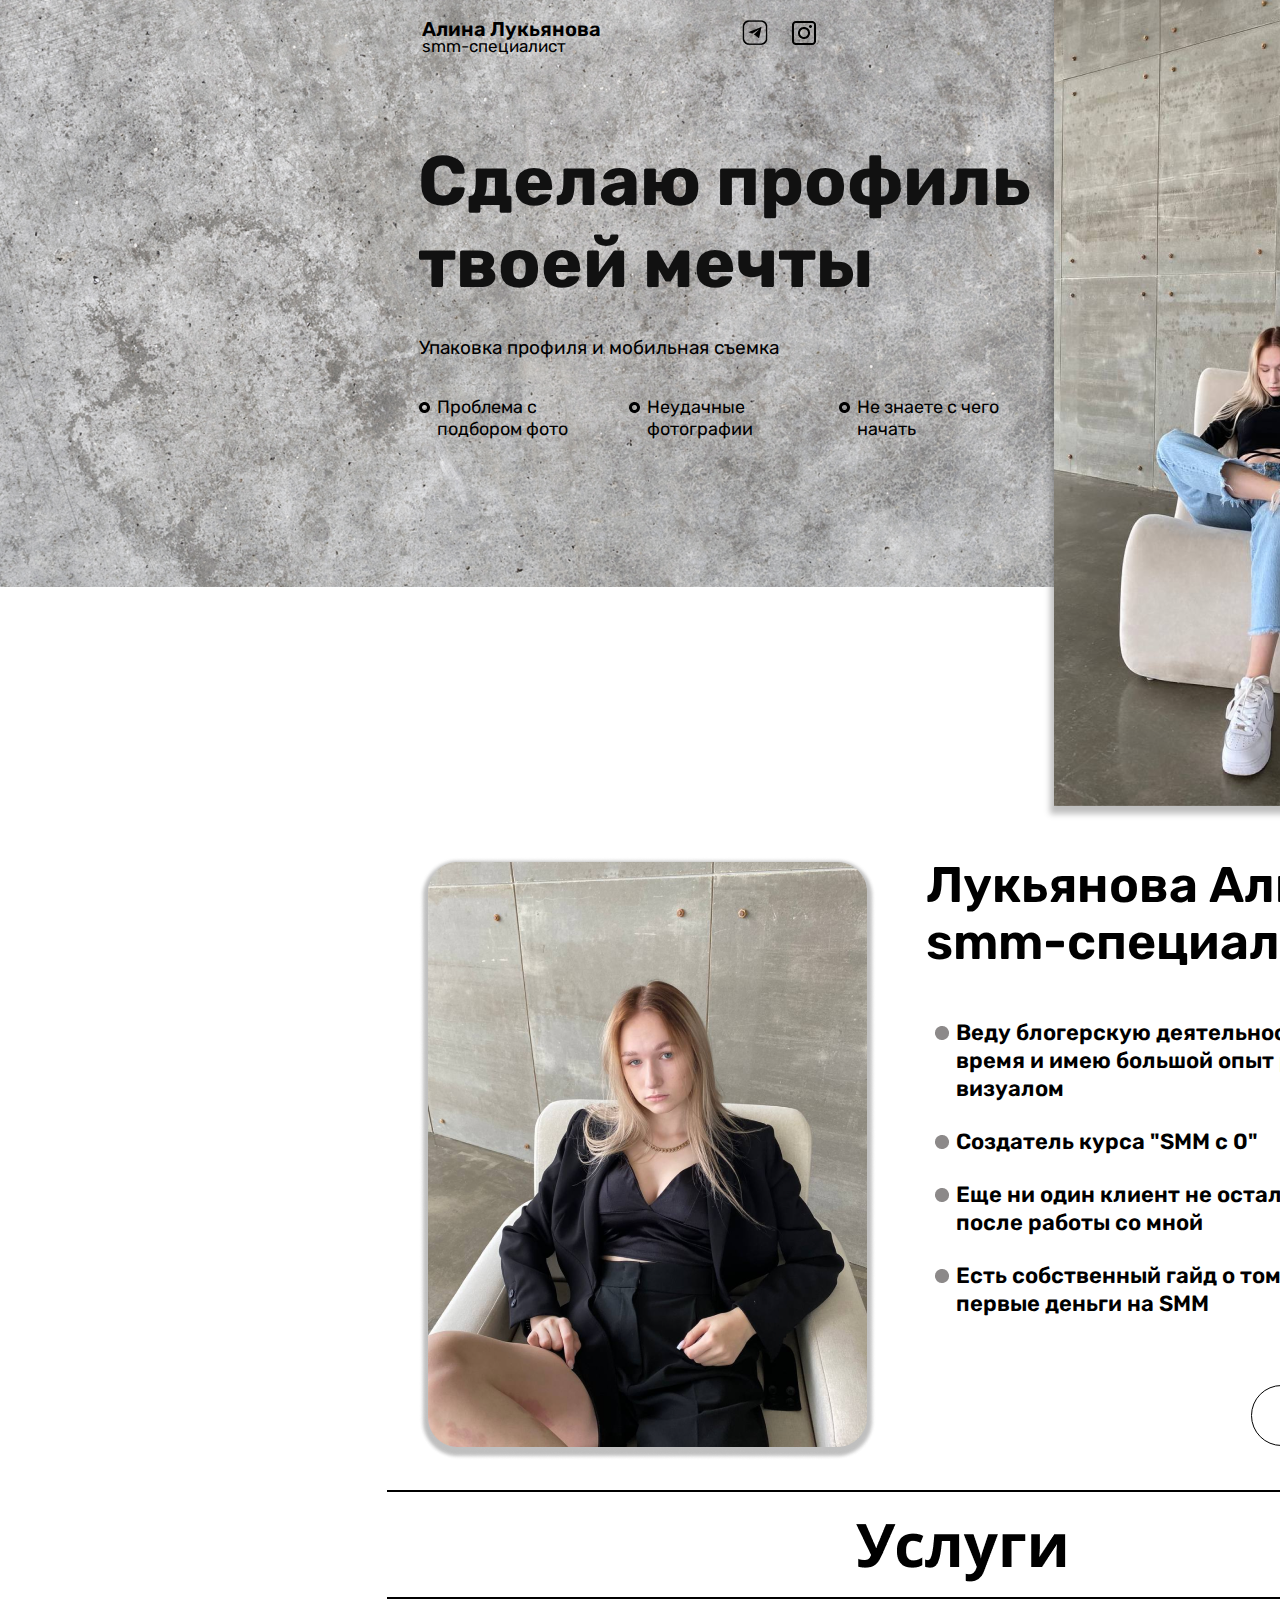
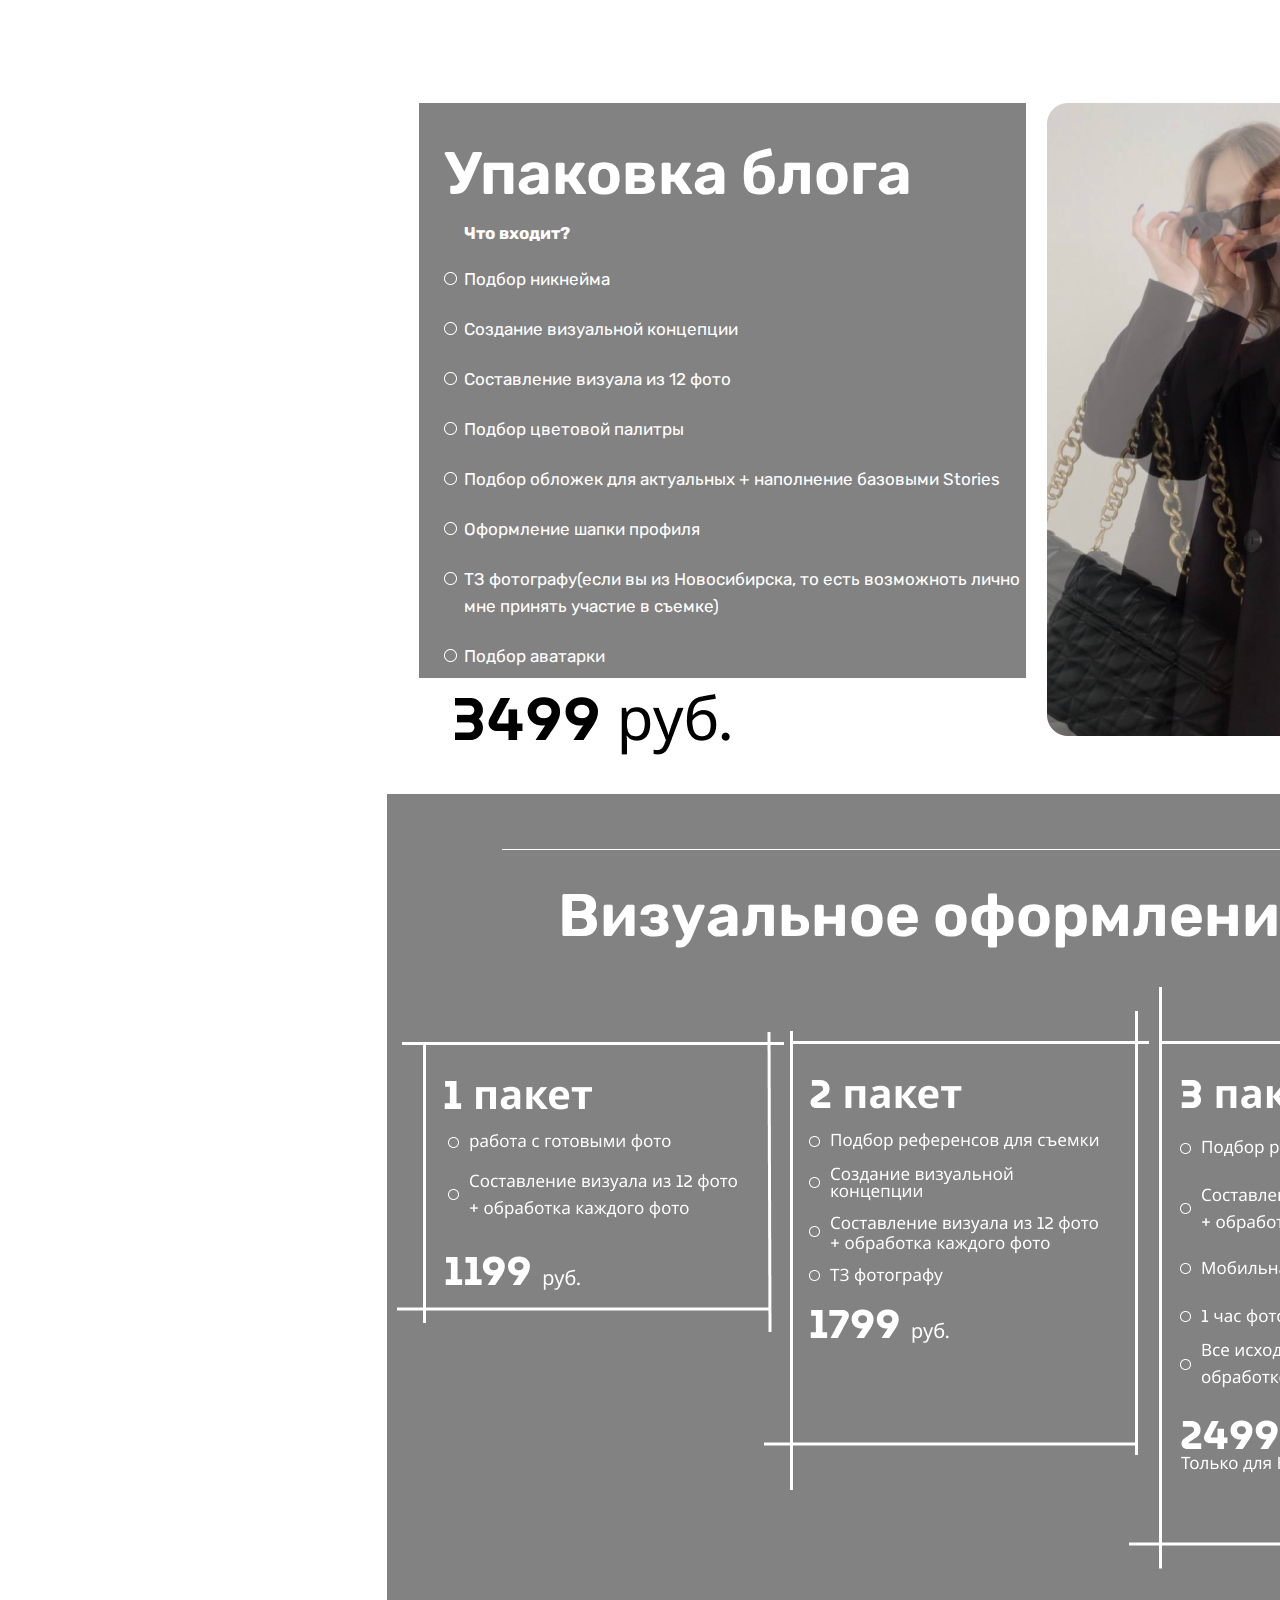
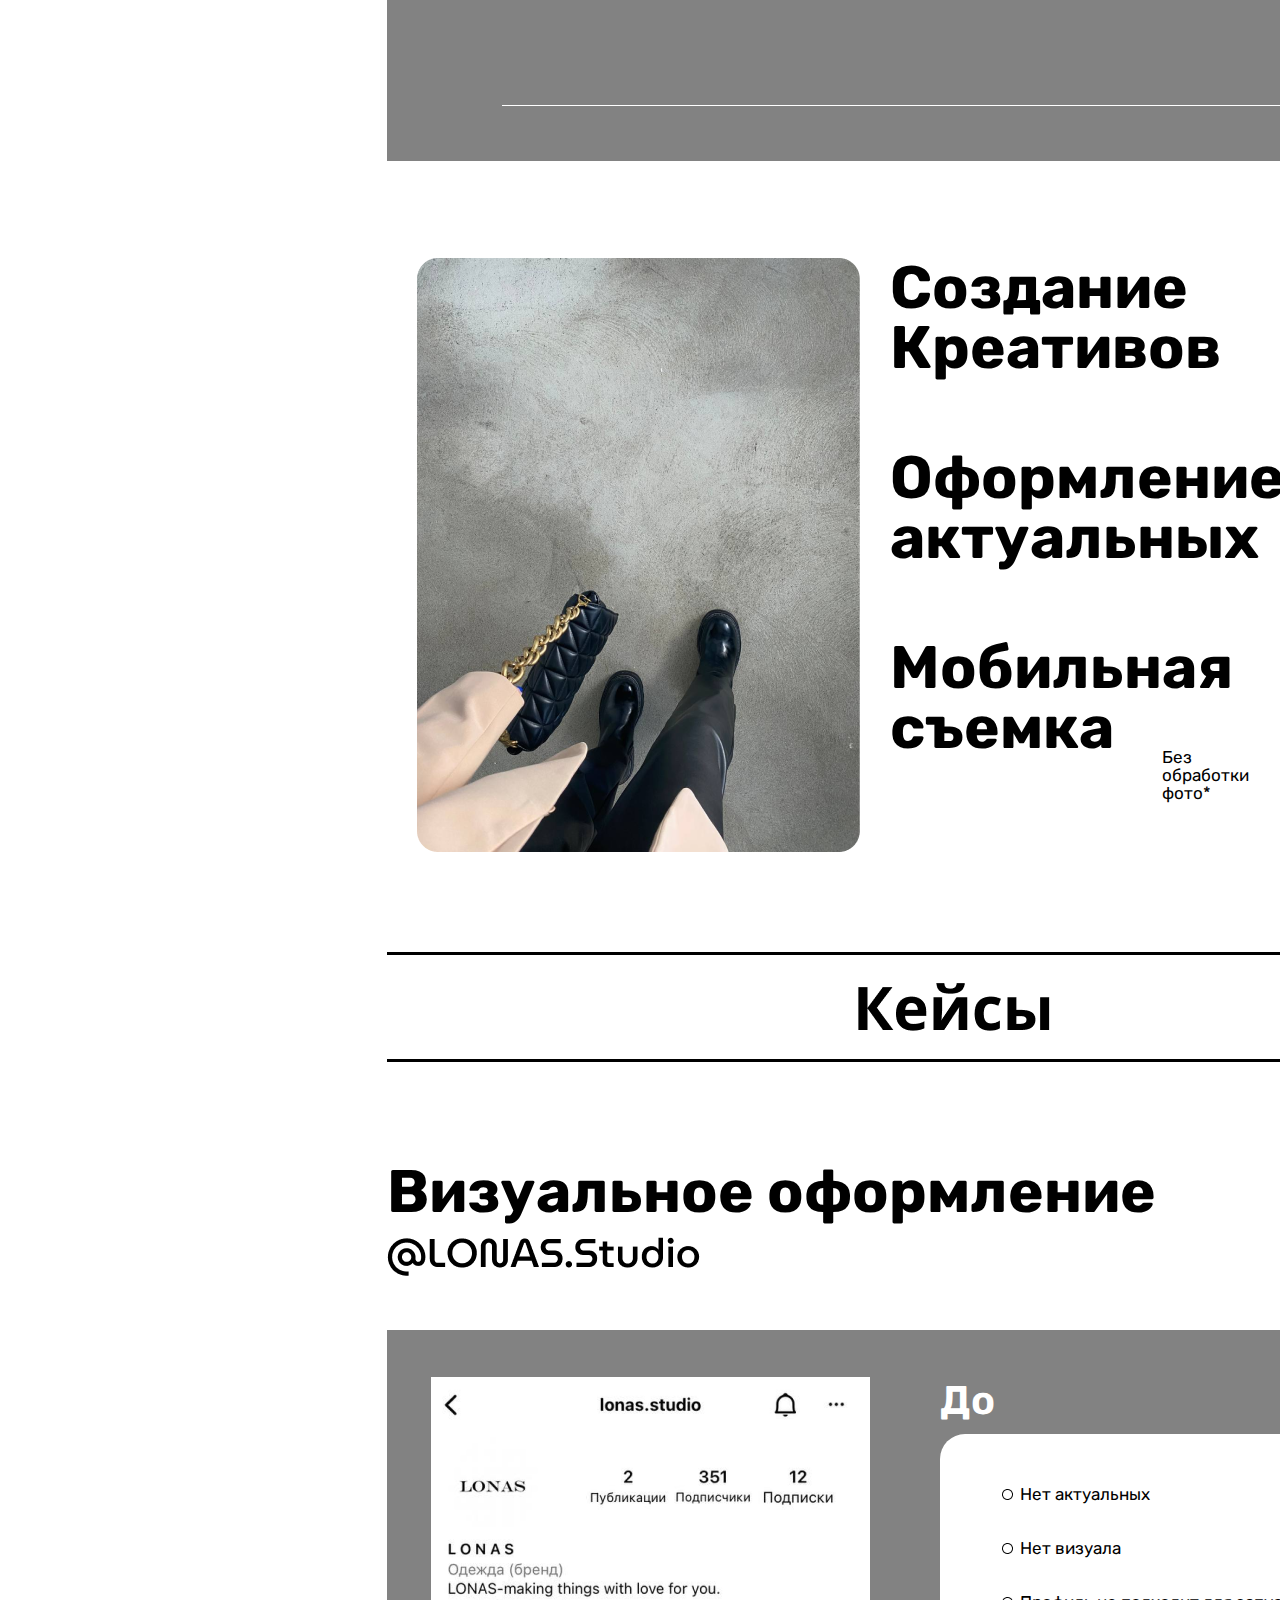
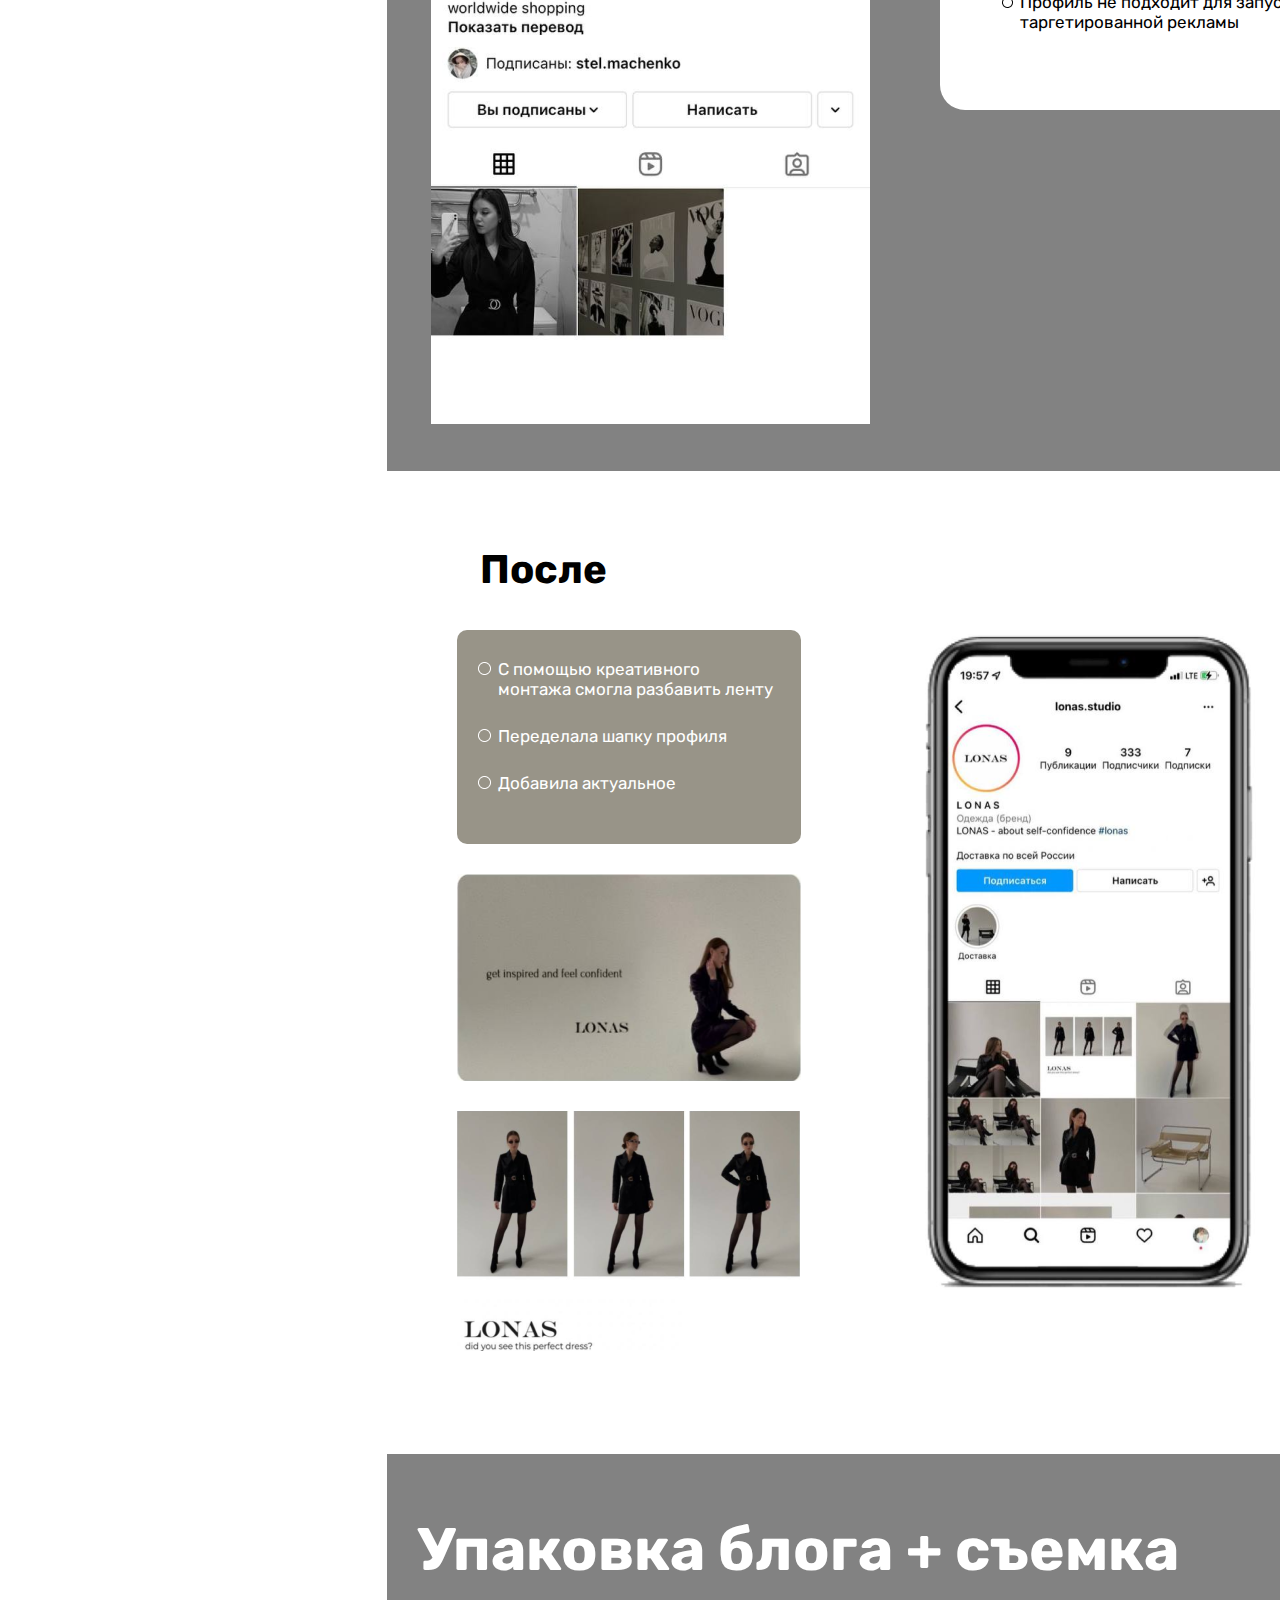
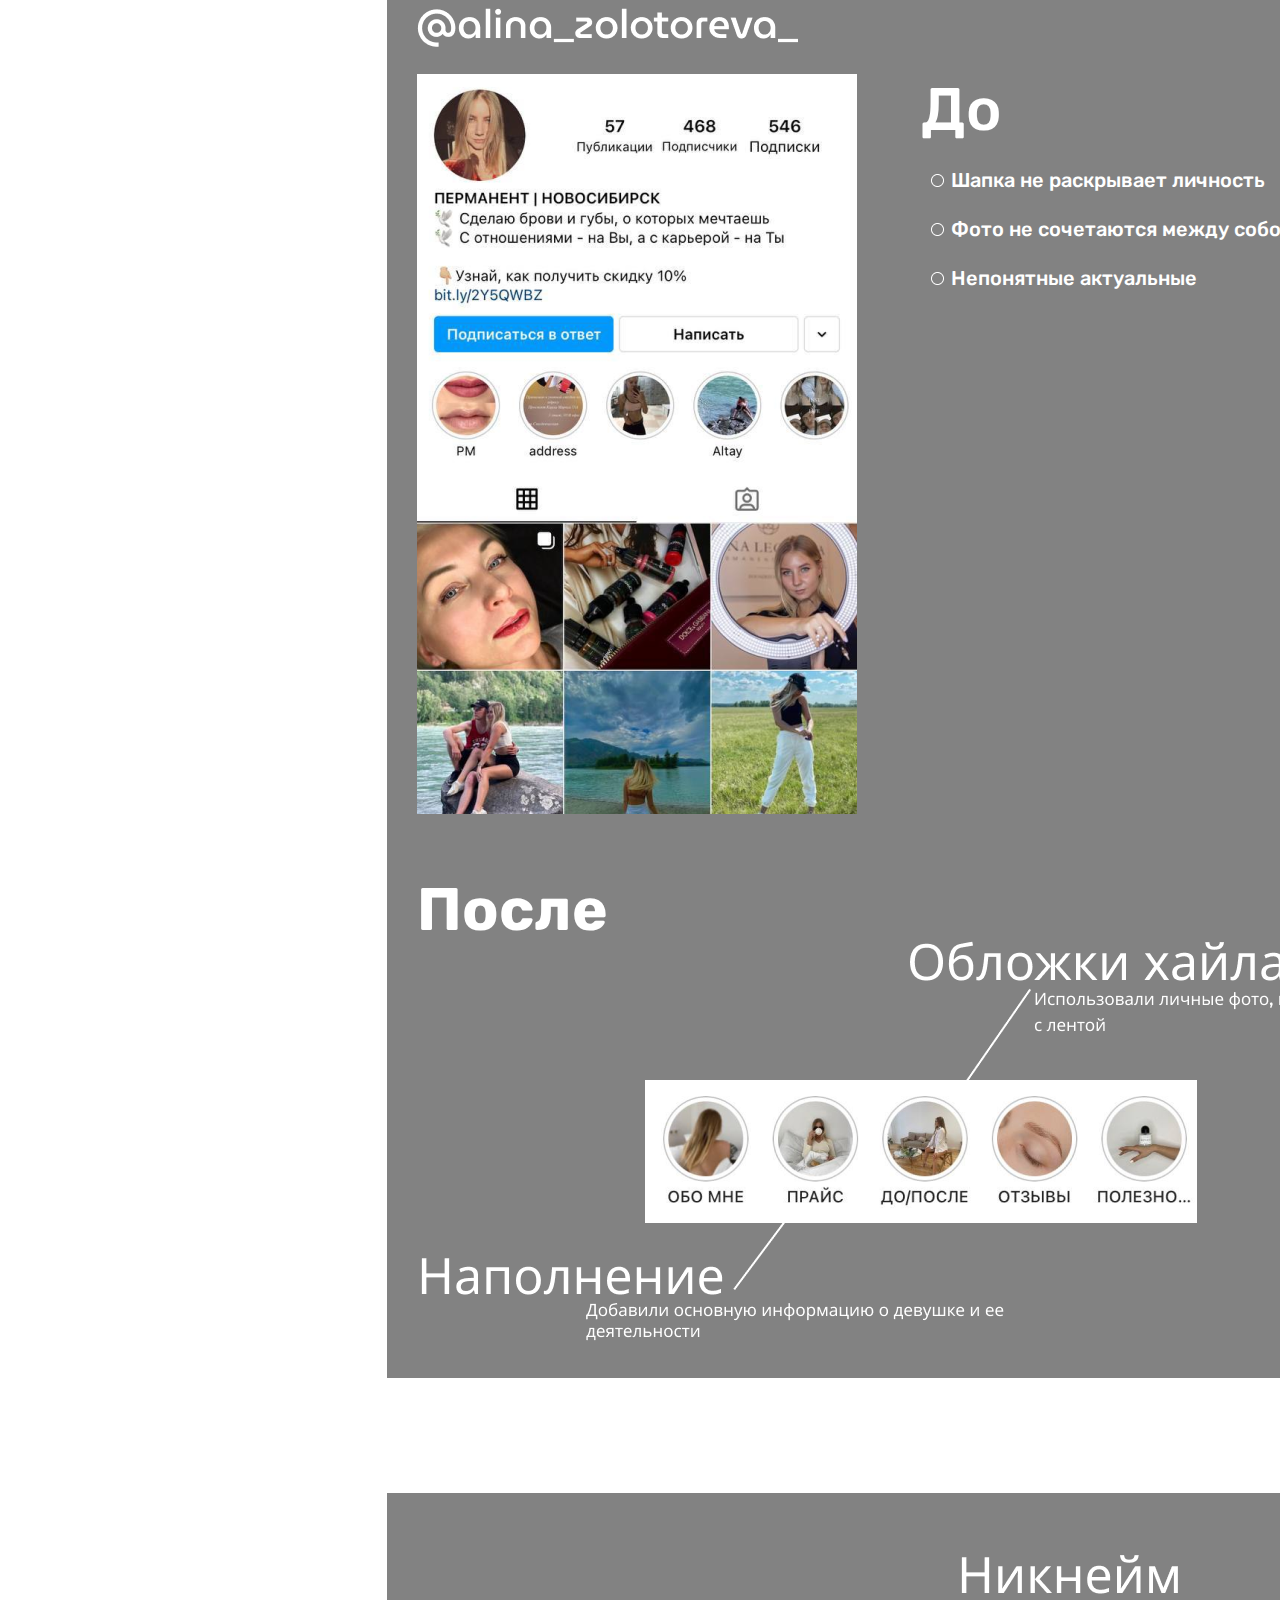
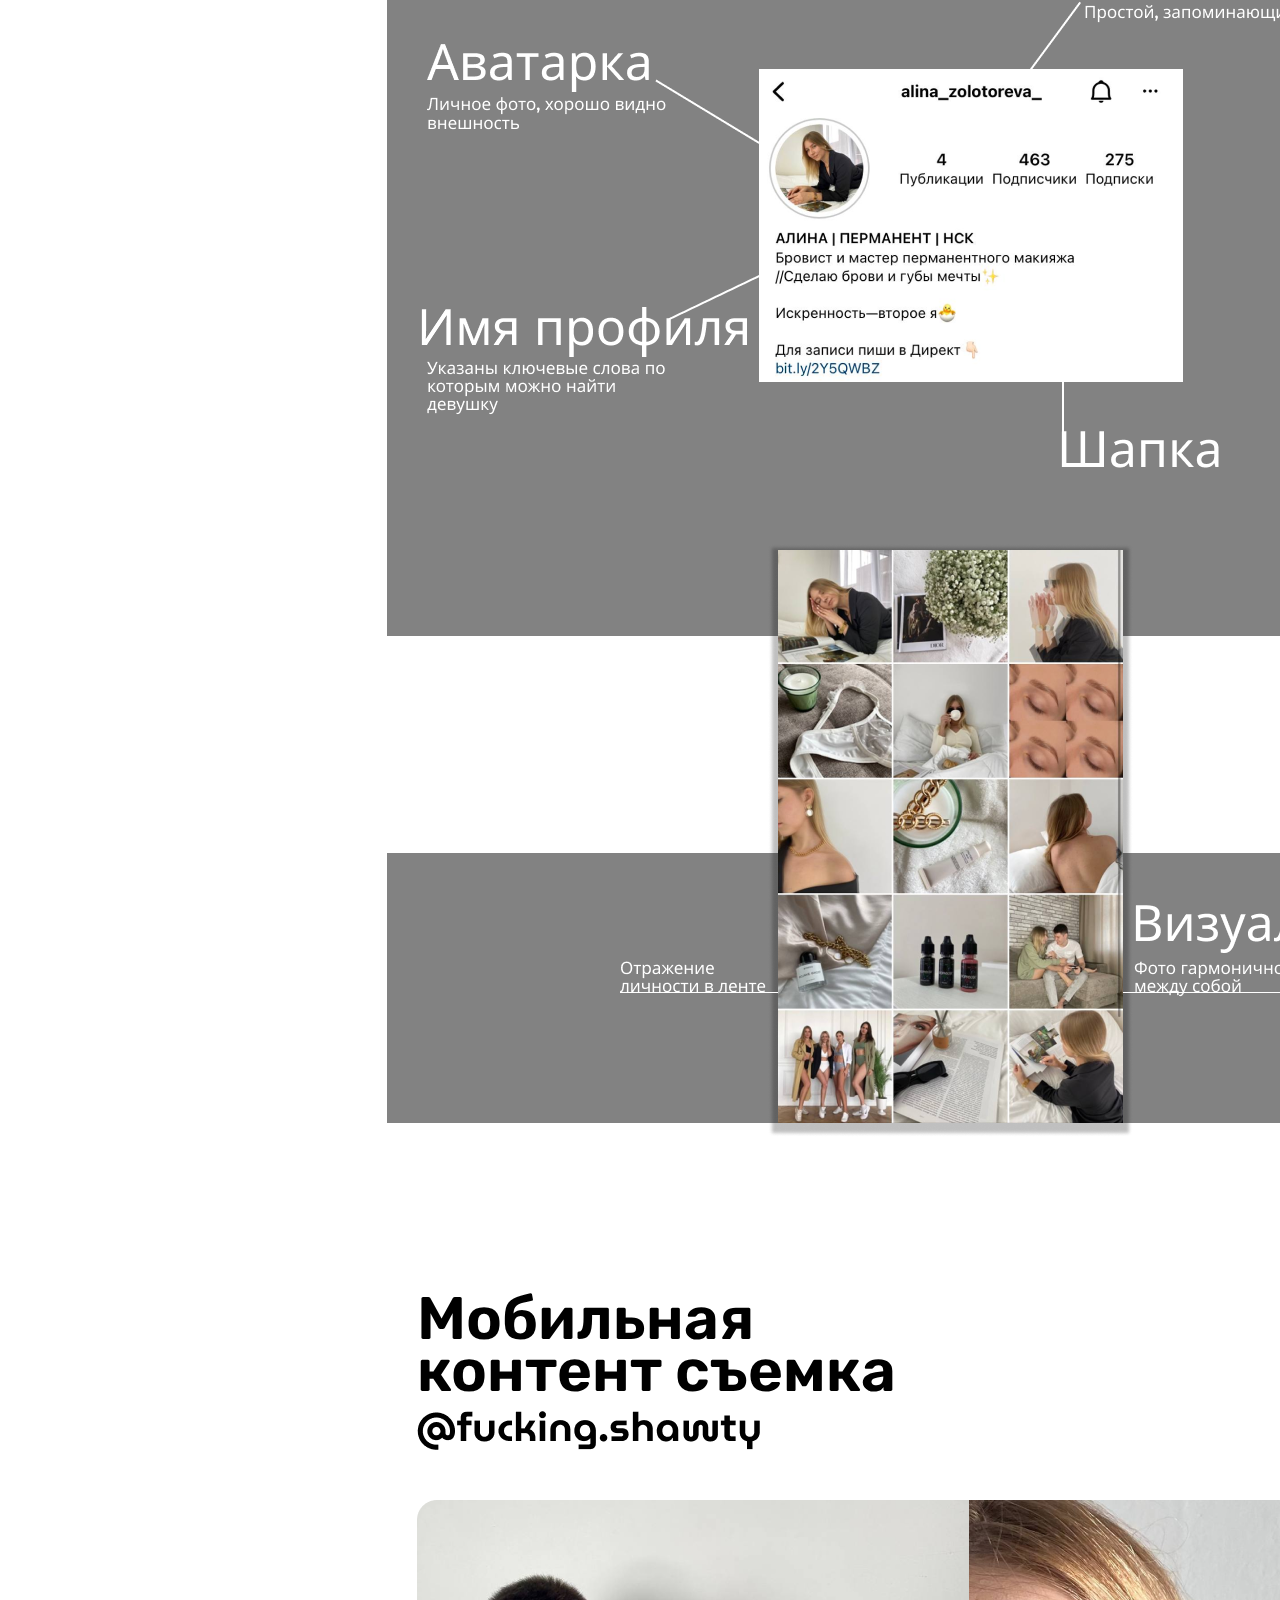
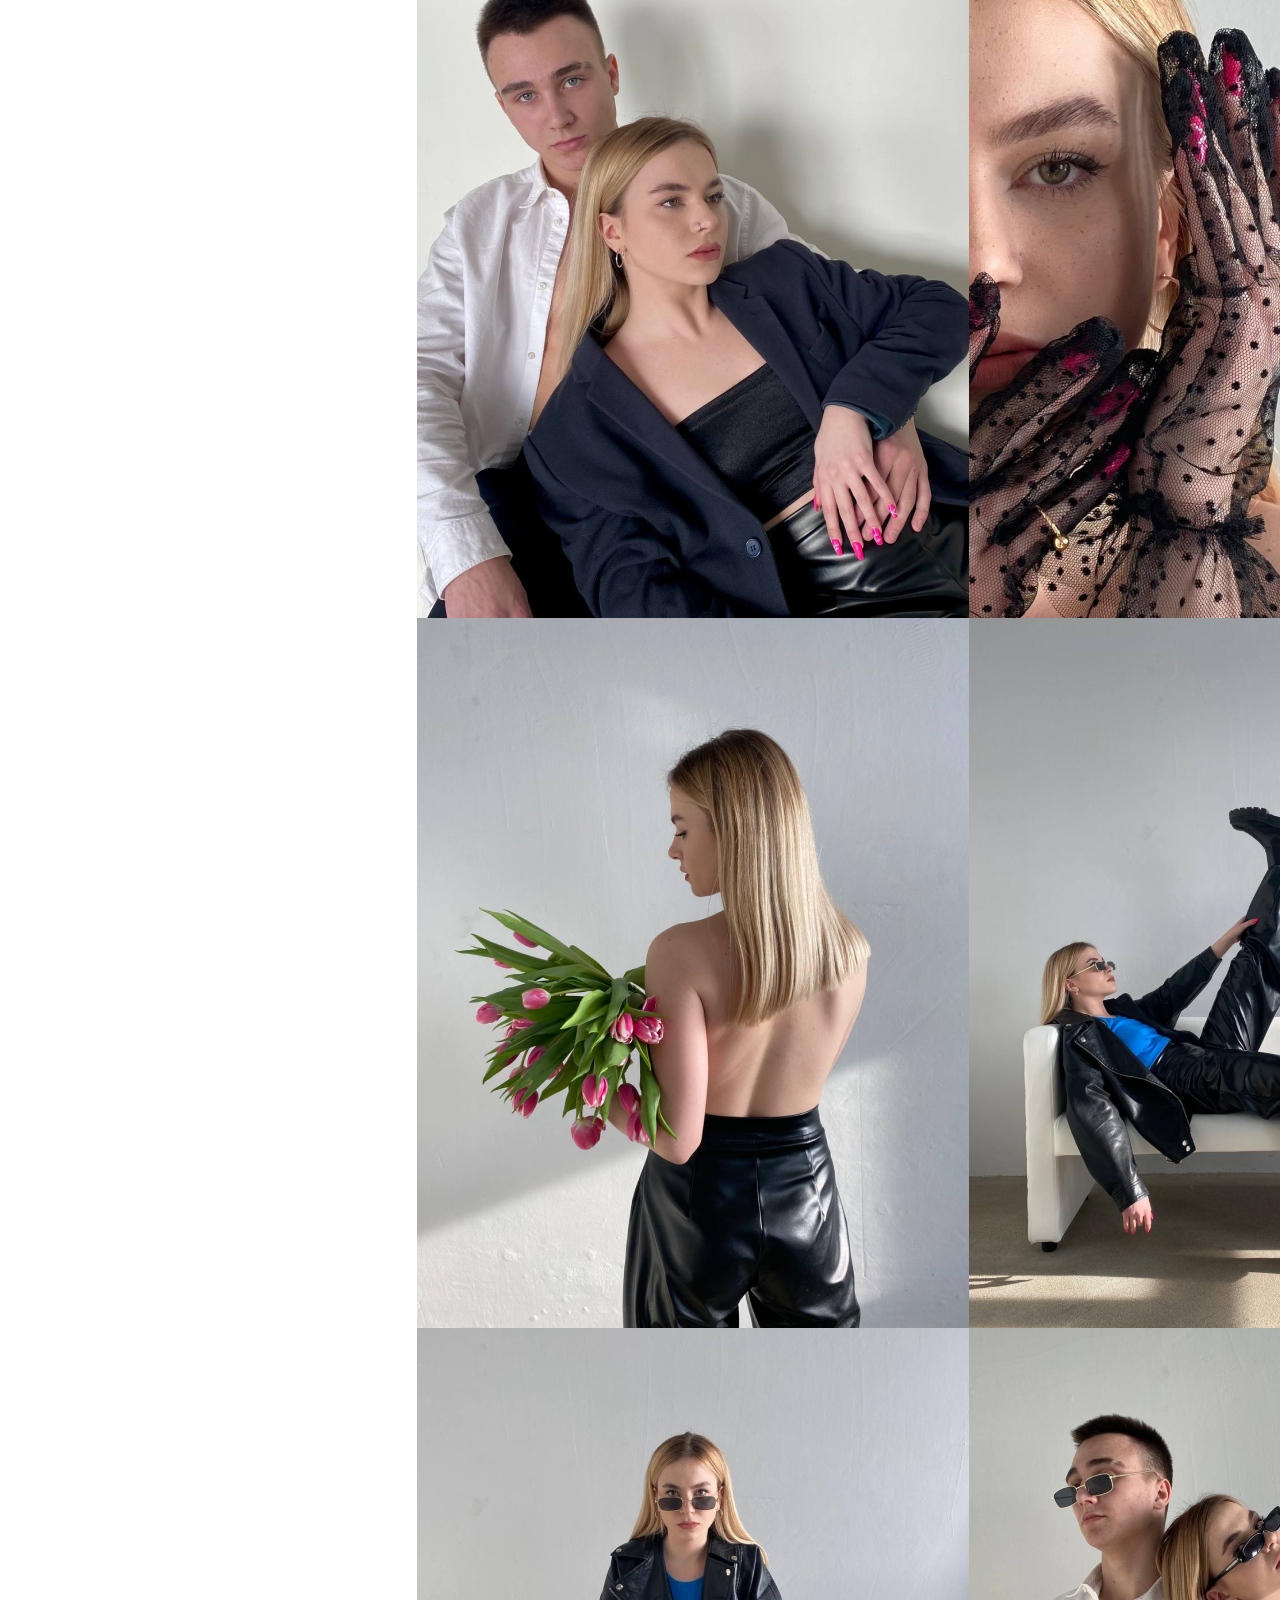
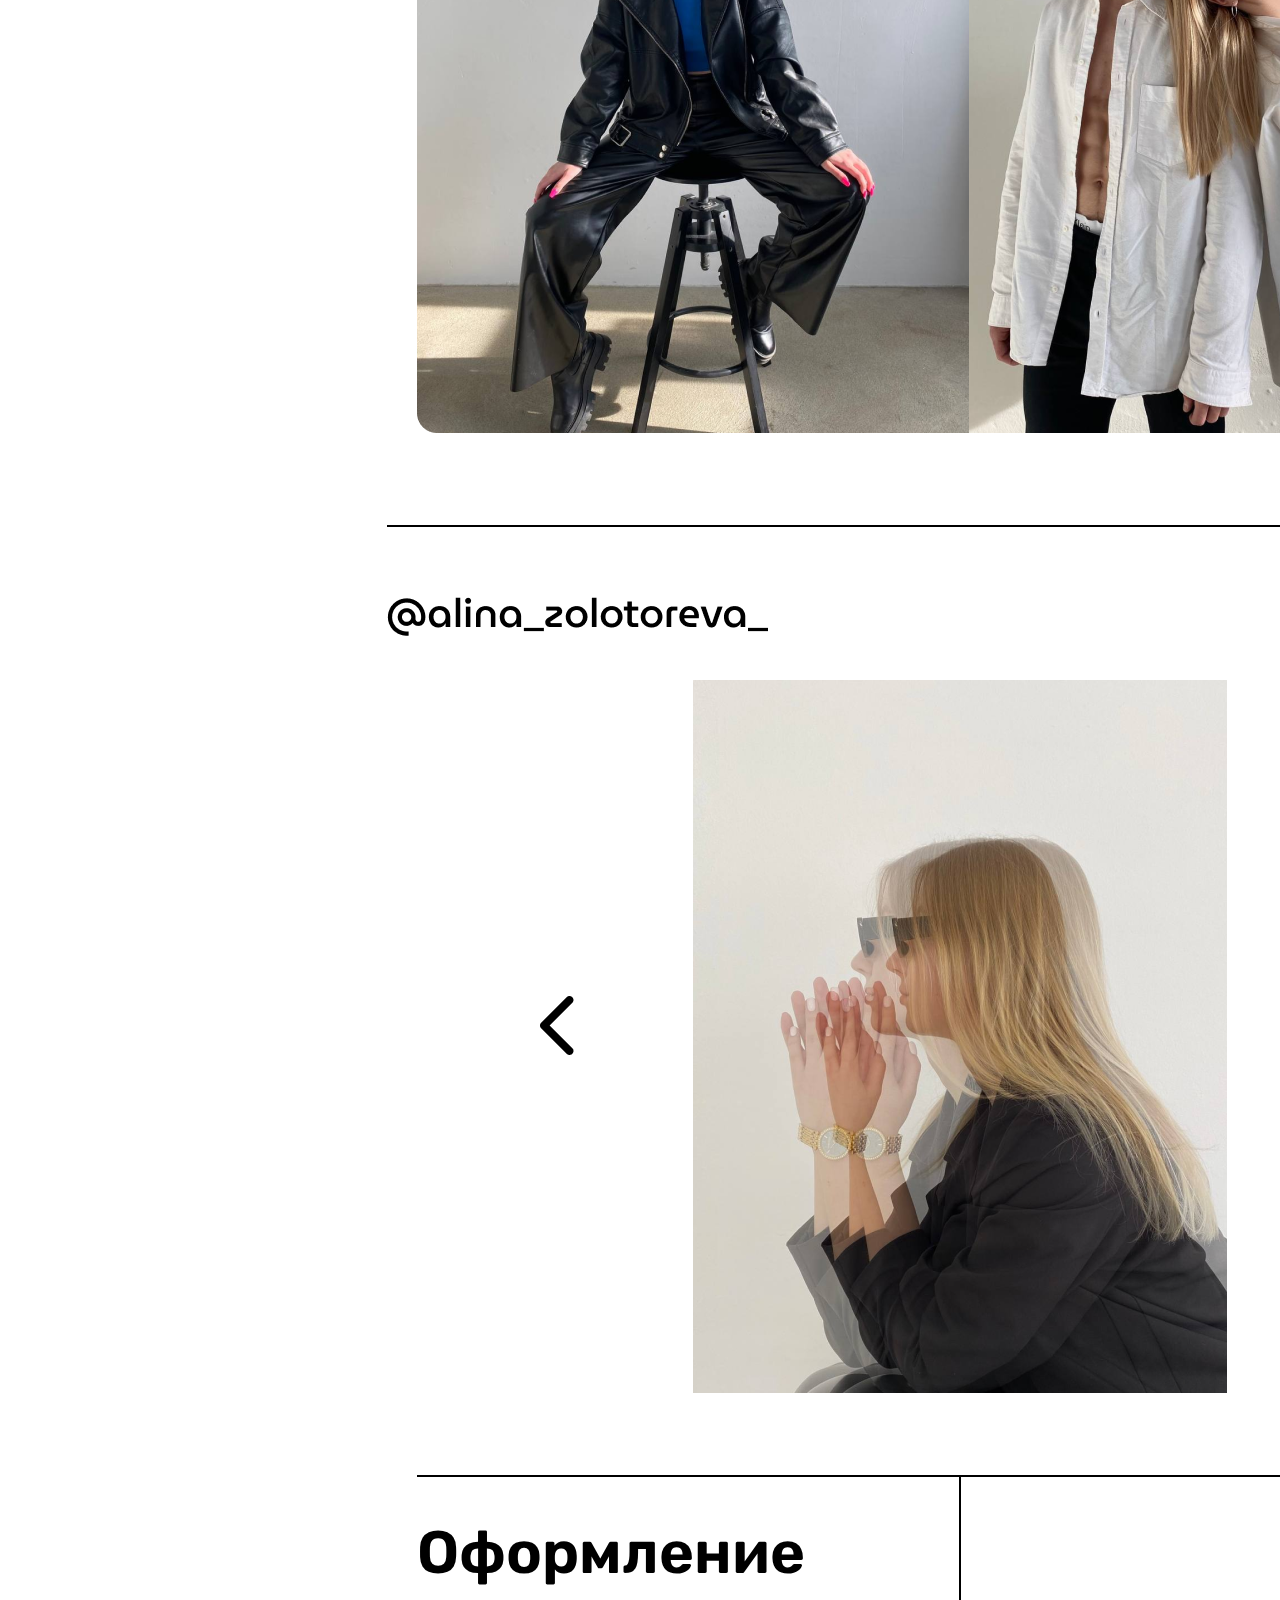
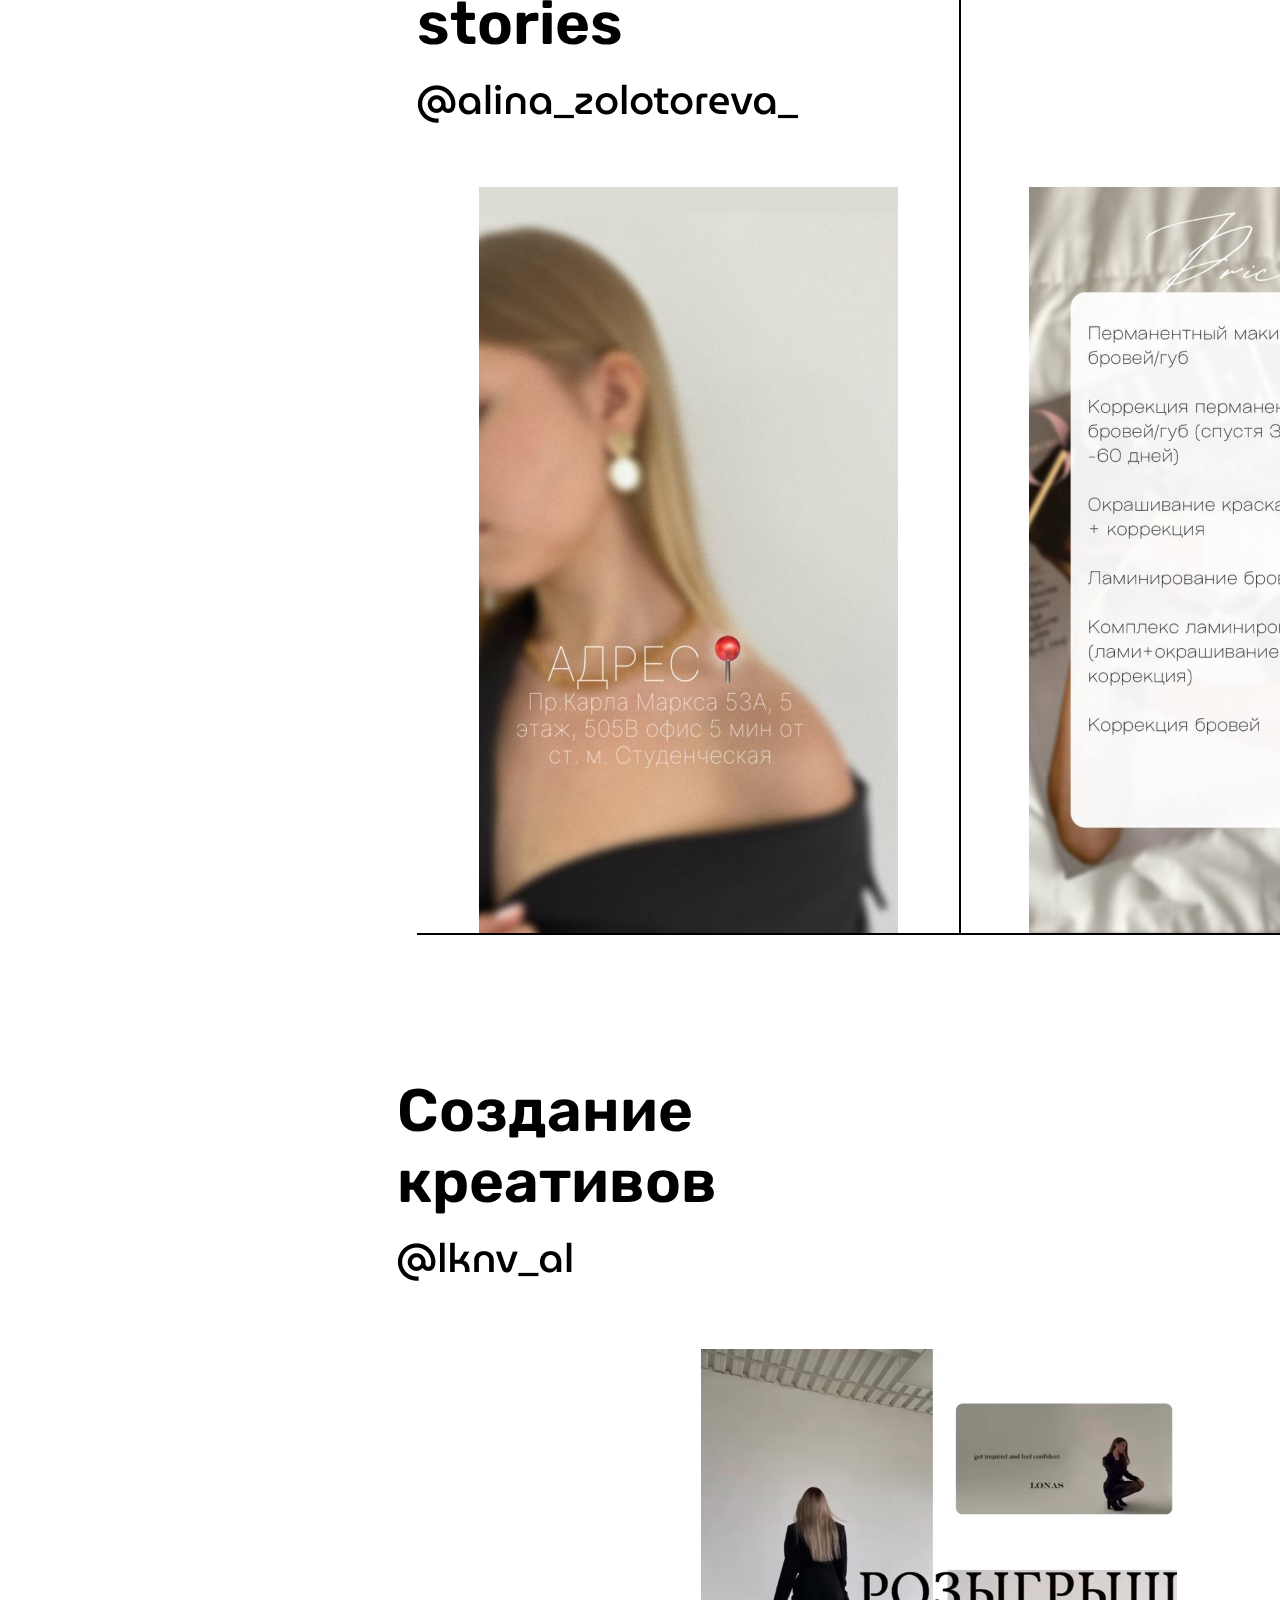
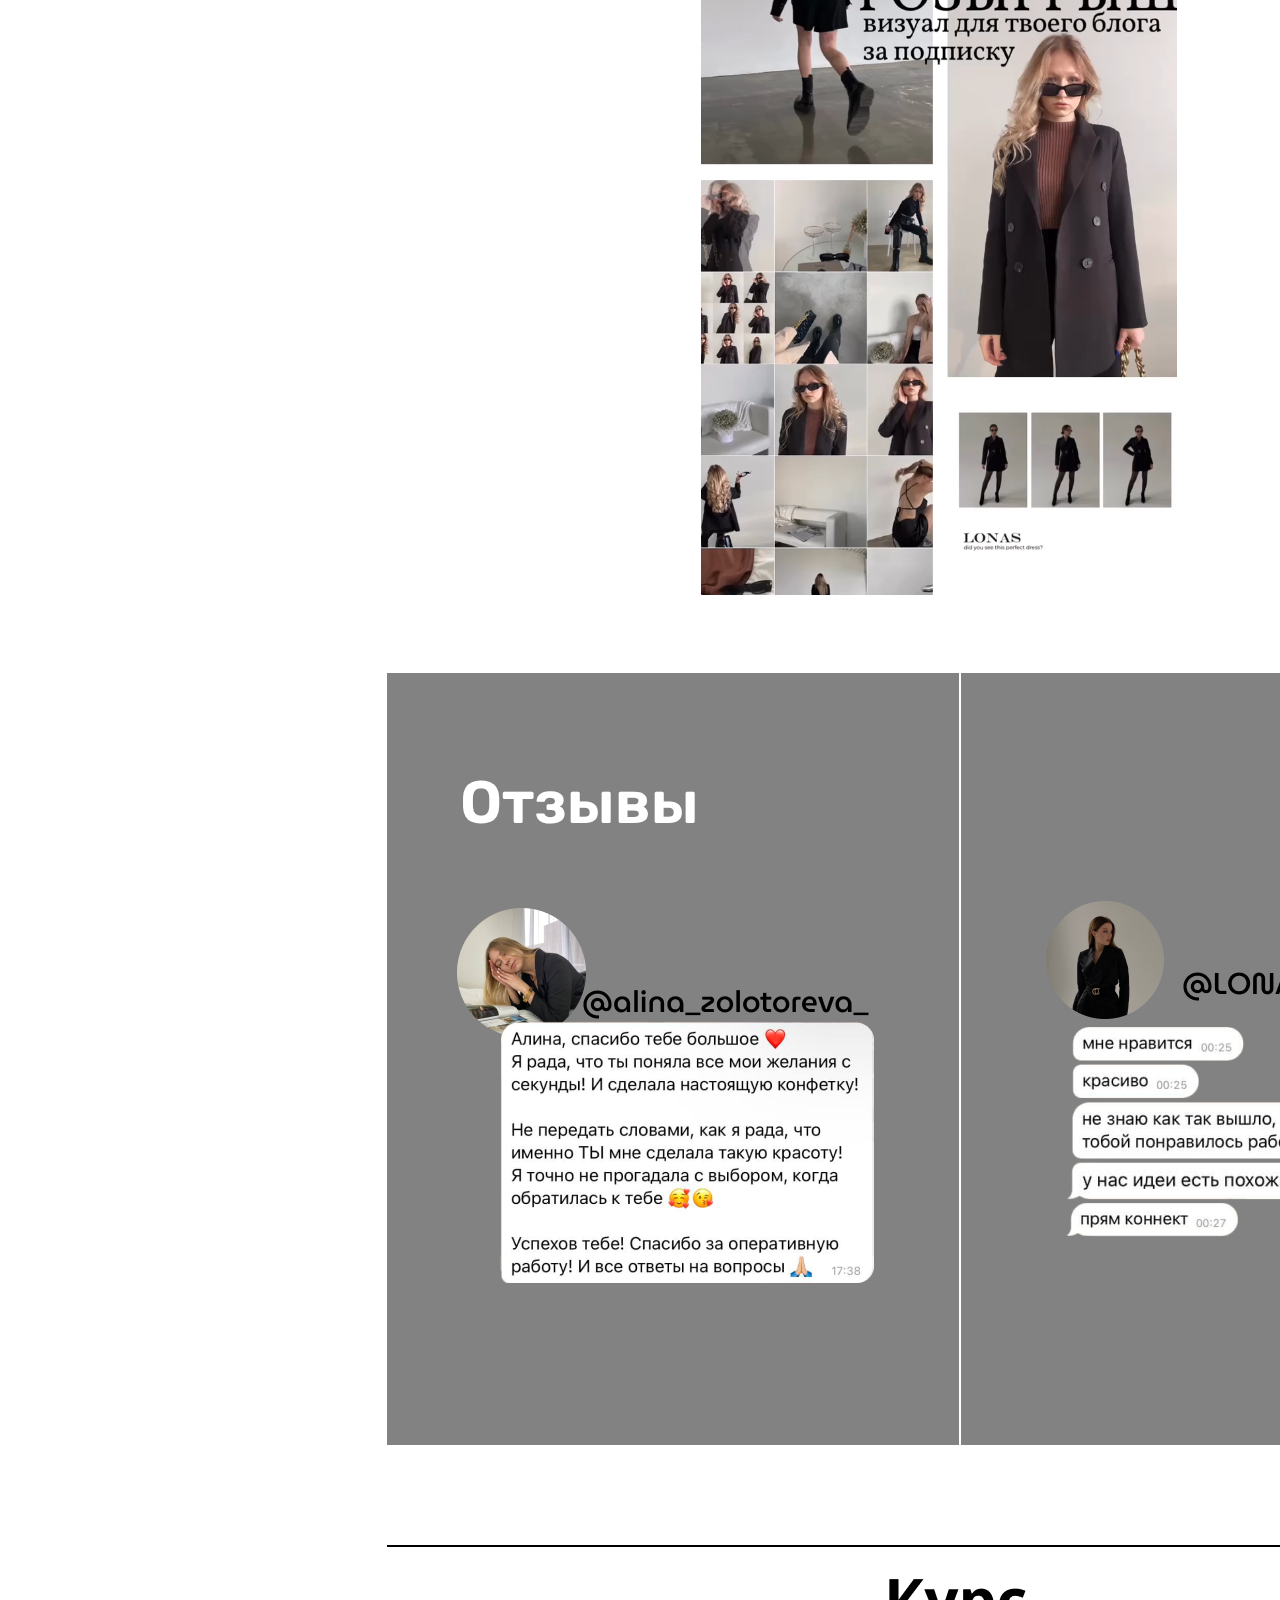
==== commit d1942e54: "Add files via upload" ====
--- a/index.html
+++ b/index.html
@@ -125,6 +125,8 @@
 								<li id="li_last">Добавила актуальное</li>
 							</ul>
 						</div>
+						<img src="images/img7_2.PNG" id="img7_2">
+						<img src="images/img6_2.PNG" id="img6_2">
 						<div id="img7"></div>
 						<div id="img6"></div>
 					</div>
--- a/style.css
+++ b/style.css
@@ -419,6 +419,12 @@
 	font-size: 17px;
 	margin-bottom: 27px;
 }
+#img6_2{
+	display: none;
+}
+#img7_2{
+	display: none;
+}
 #img7{
 	margin-bottom: 30px;
 	background-image: url(images/image7.png);
@@ -434,6 +440,7 @@
 	width: 100%;
 	height: 240px;
 	background-image: url(images/image6.png);
+	background-repeat: no-repeat;
 }
 .eight{
 	background: #828282;
@@ -1040,7 +1047,7 @@
 	.s_ul{
 		width: 200px;
 		height: auto;
-		margin-bottom: 20px;
+		margin-bottom: 25px;
 	}
 	.s_ul ul{
 		list-style: url(images/6.2.png);
@@ -1055,17 +1062,26 @@
 		margin-bottom: 0px;
 	}
 	#img7{
-		background-image: url(images/image7.png);
+		display: none;
+	}
+	#img6{
+		display: none;
+	}
+	#img7_2{
+		display: block;
+		background-image: url(images/img7_2.png);
 		width: 200px;
-		height: 136px;
+		height: 110px;
 		background-size: 200px;
 		background-repeat: no-repeat;
-		margin-bottom: 10px;
-	}
-	#img6{
-		width: 219px;
+		margin-bottom: 25px;
+		border-radius: 9px;
+	}
+	#img6_2{
+		display: block;
+		width: 200px;
 		background-repeat: no-repeat;
-		background-image: url(images/image6.png);
+		background-image: url(images/img6_2.png);
 		background-size: 200px;
 	}
 	/*--Eight--*/
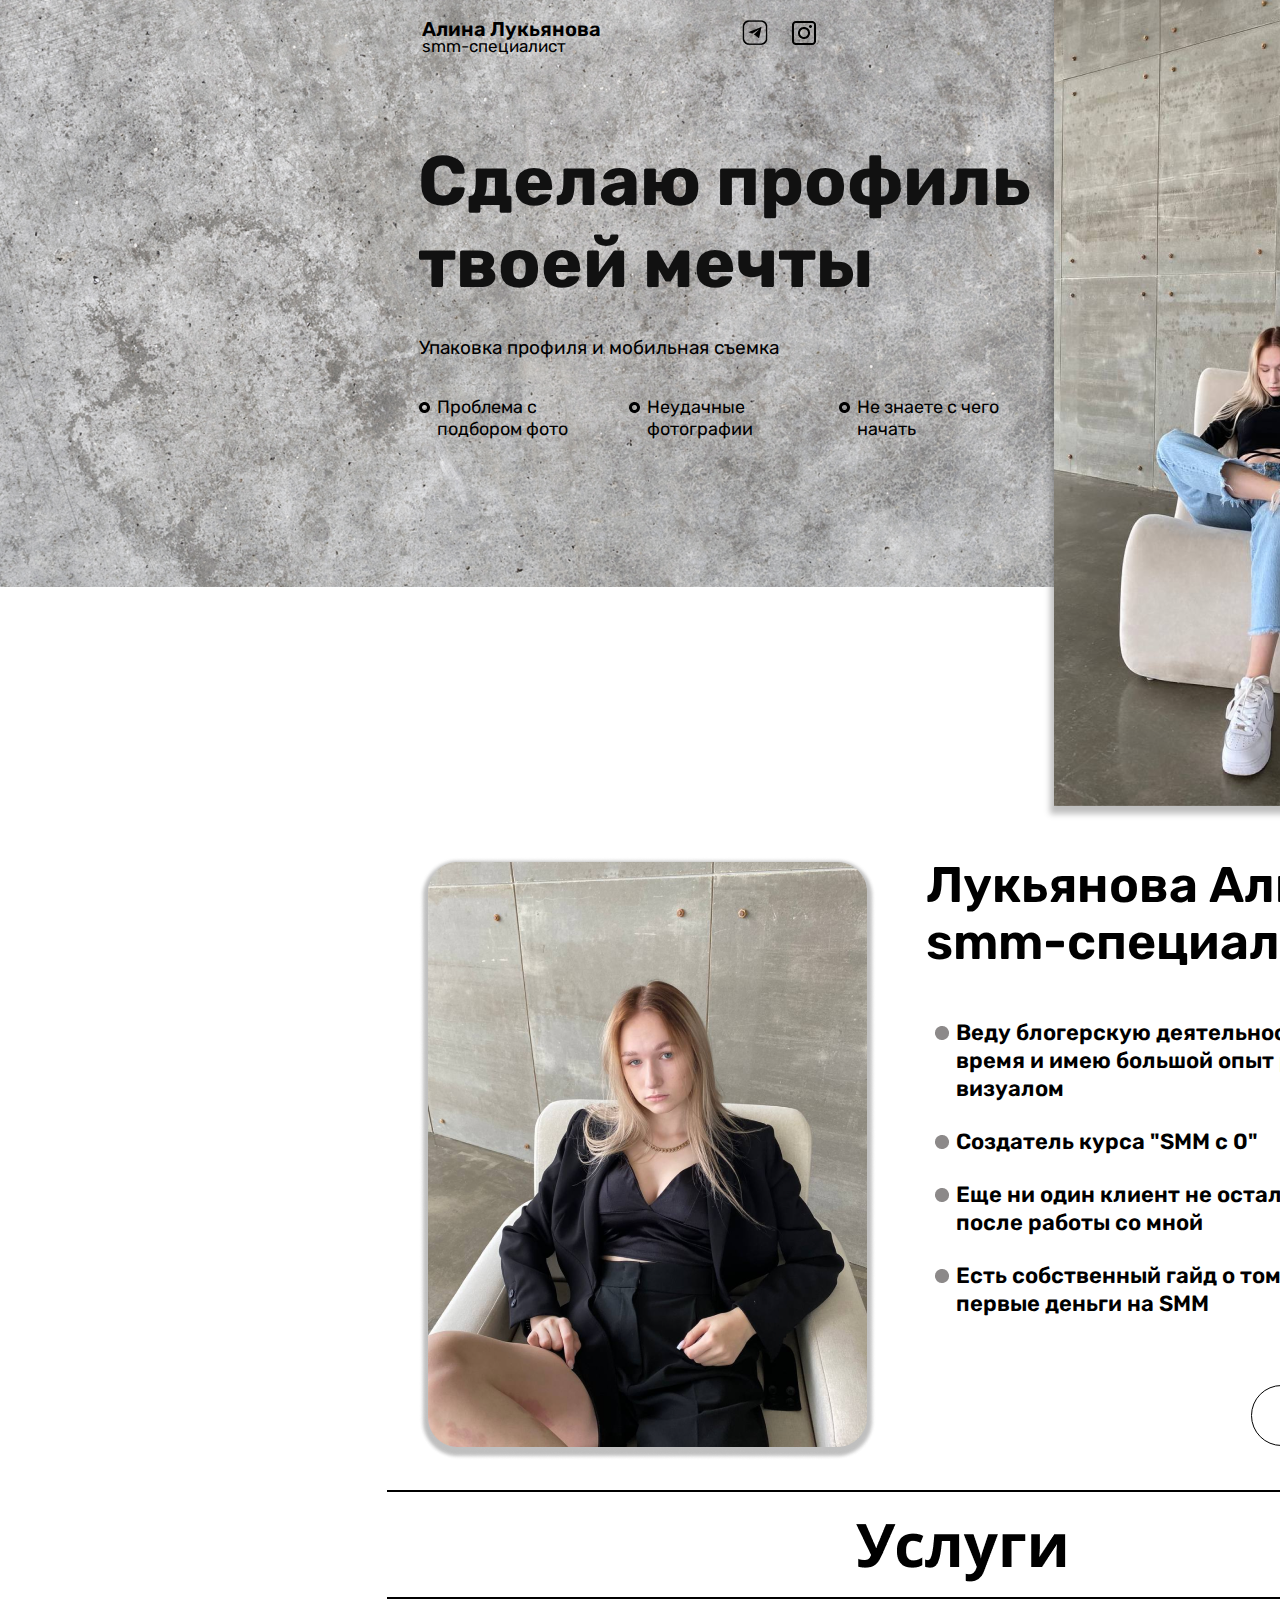
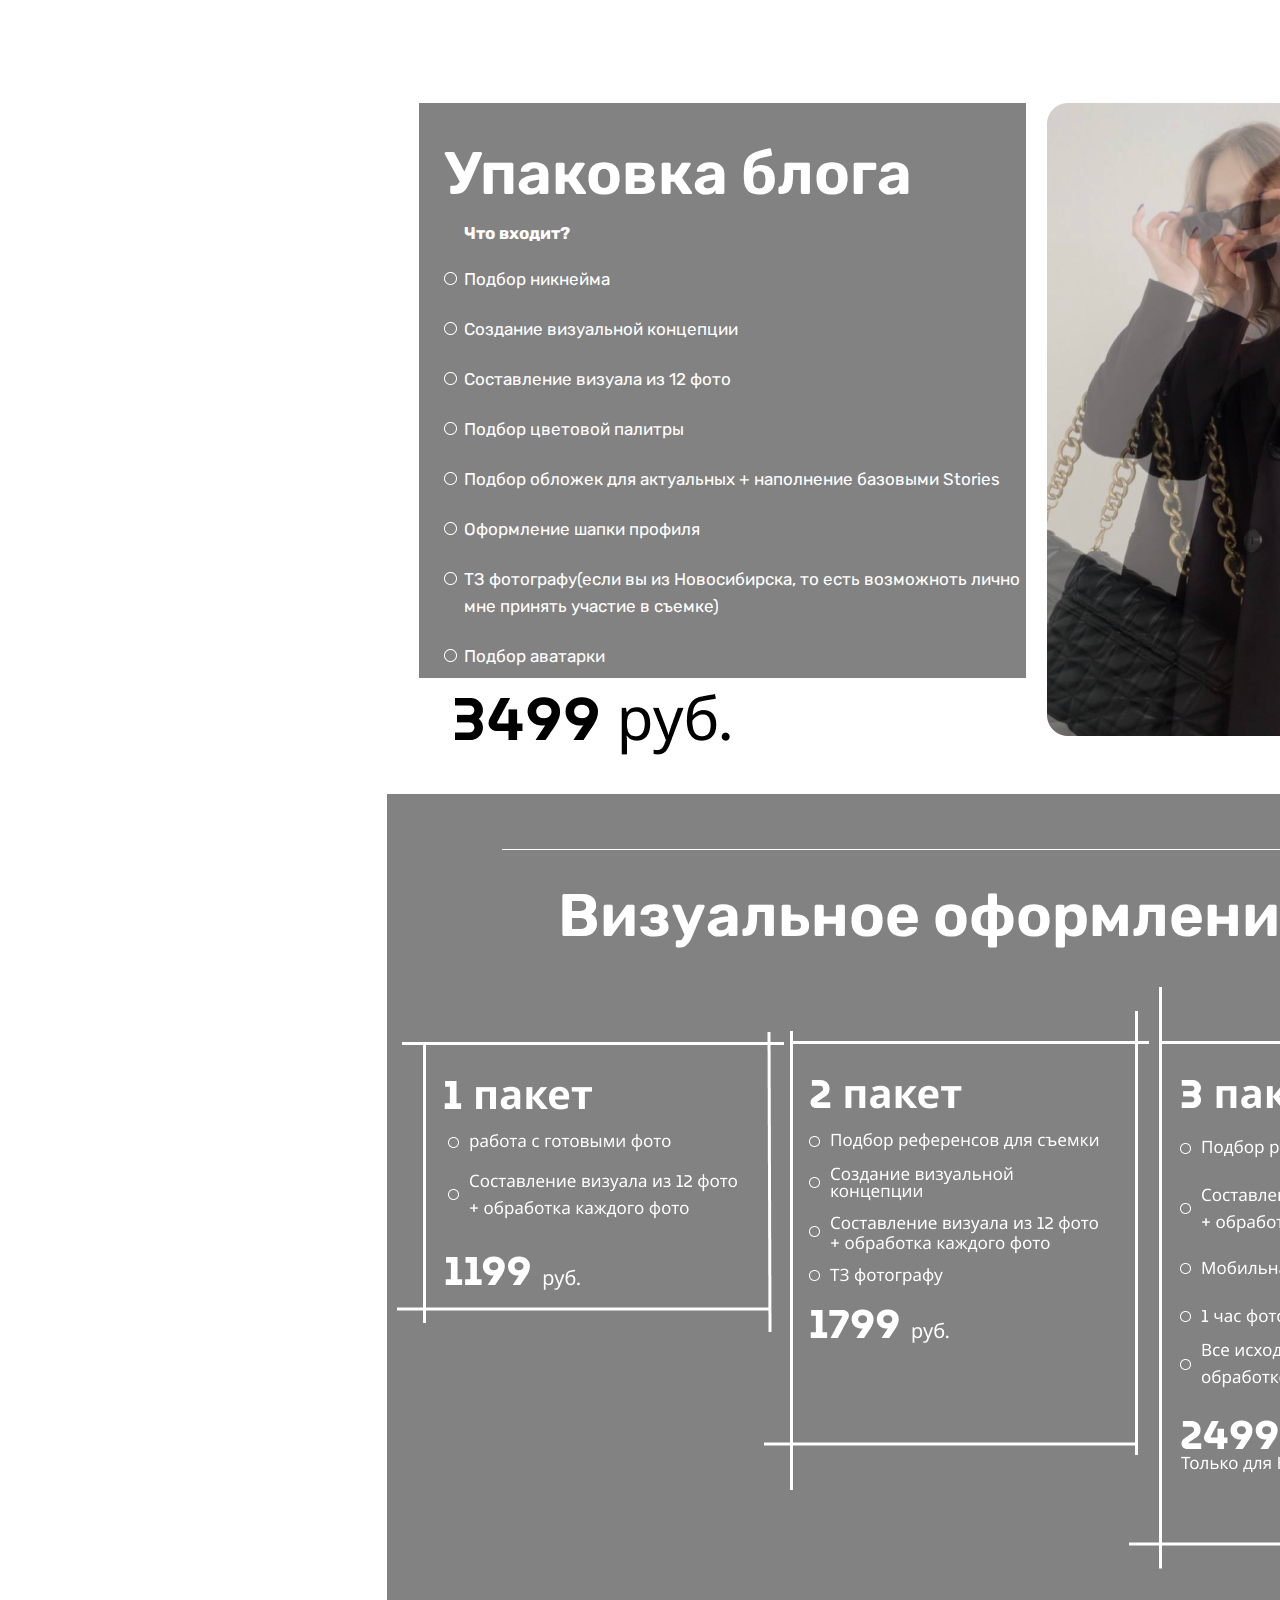
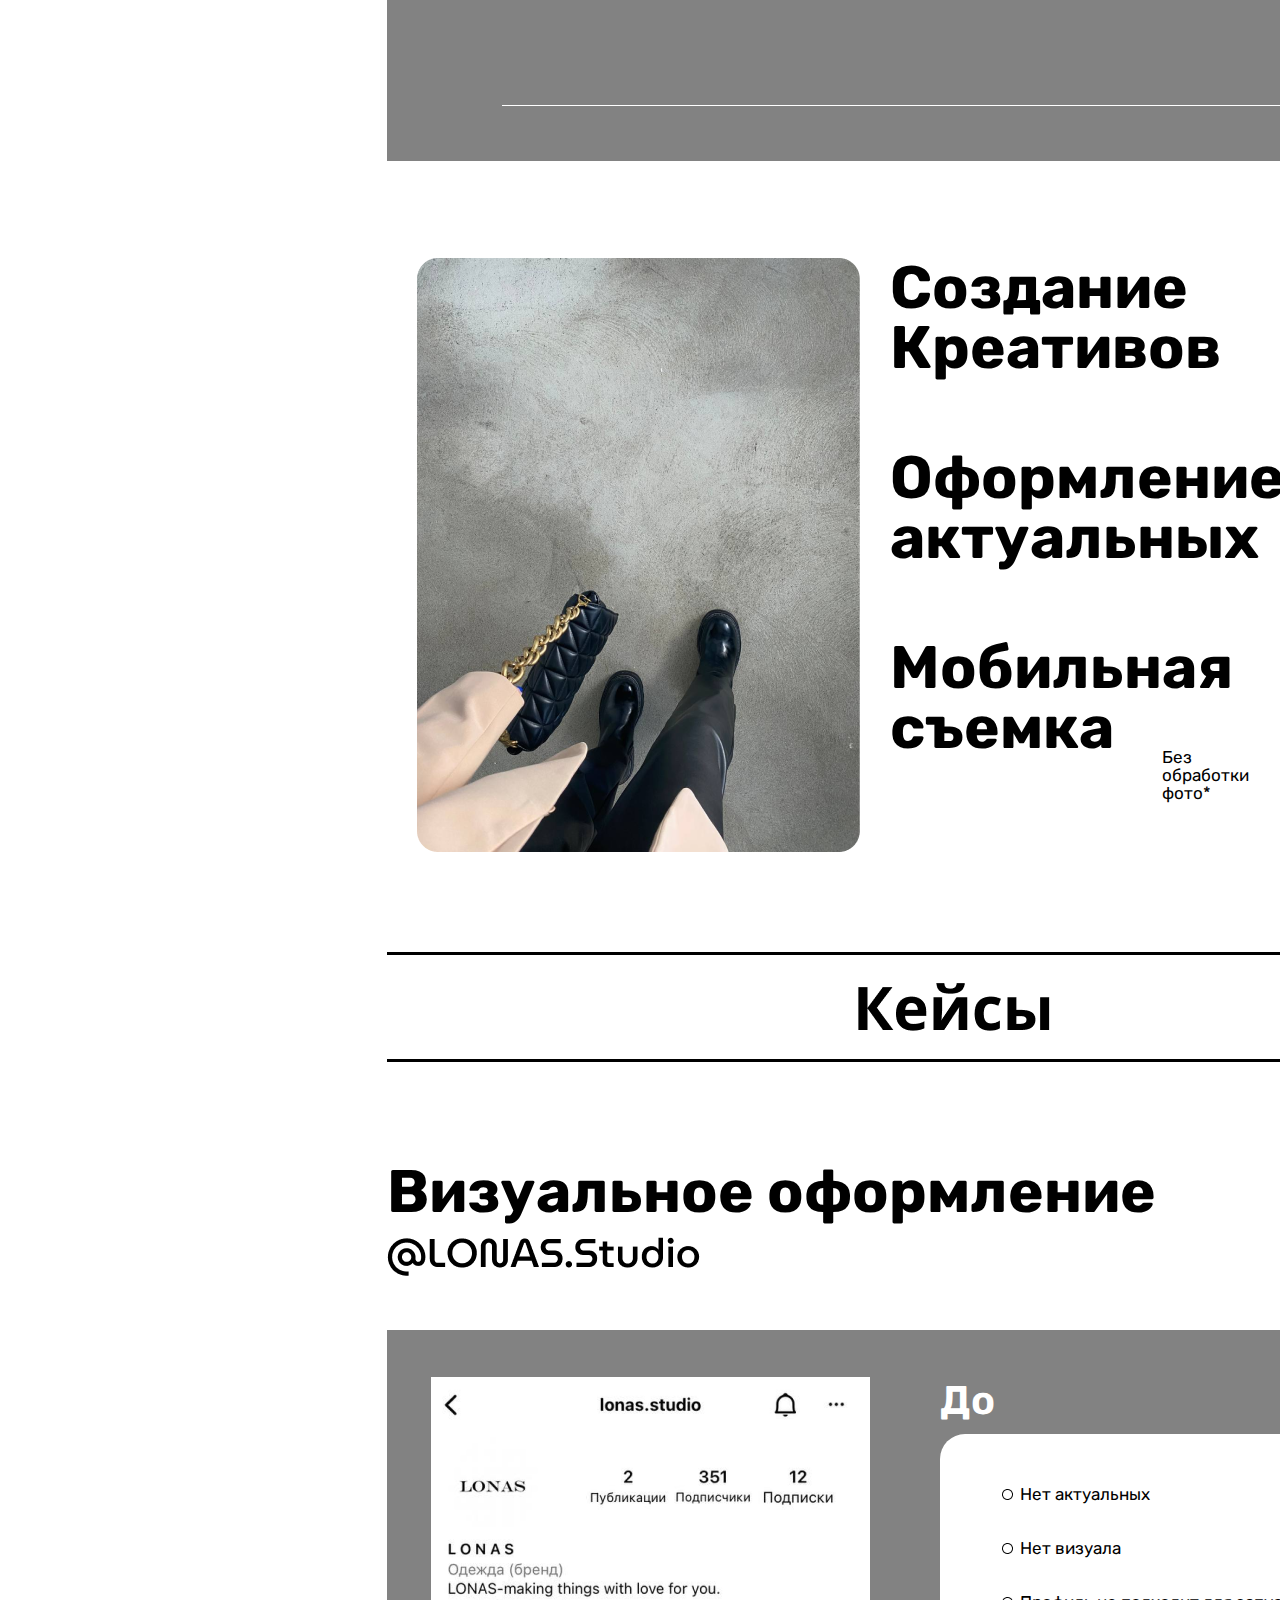
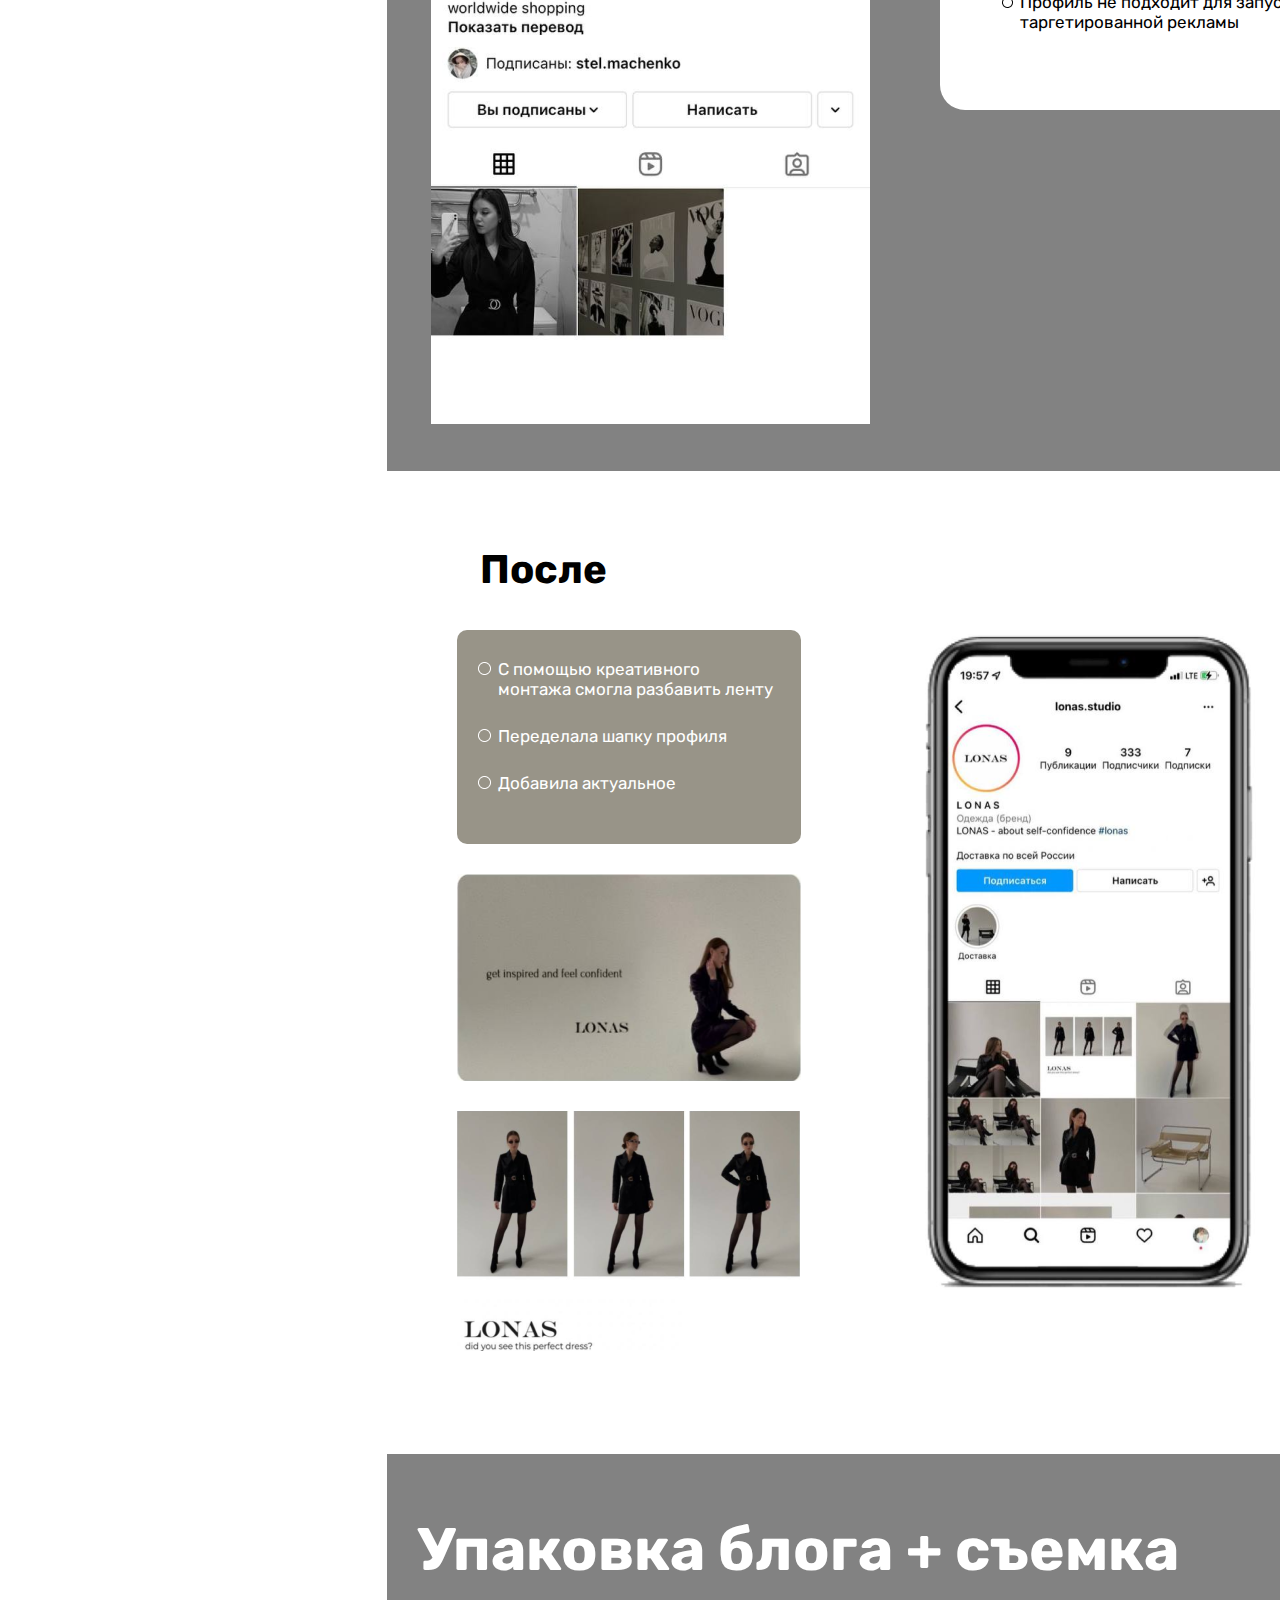
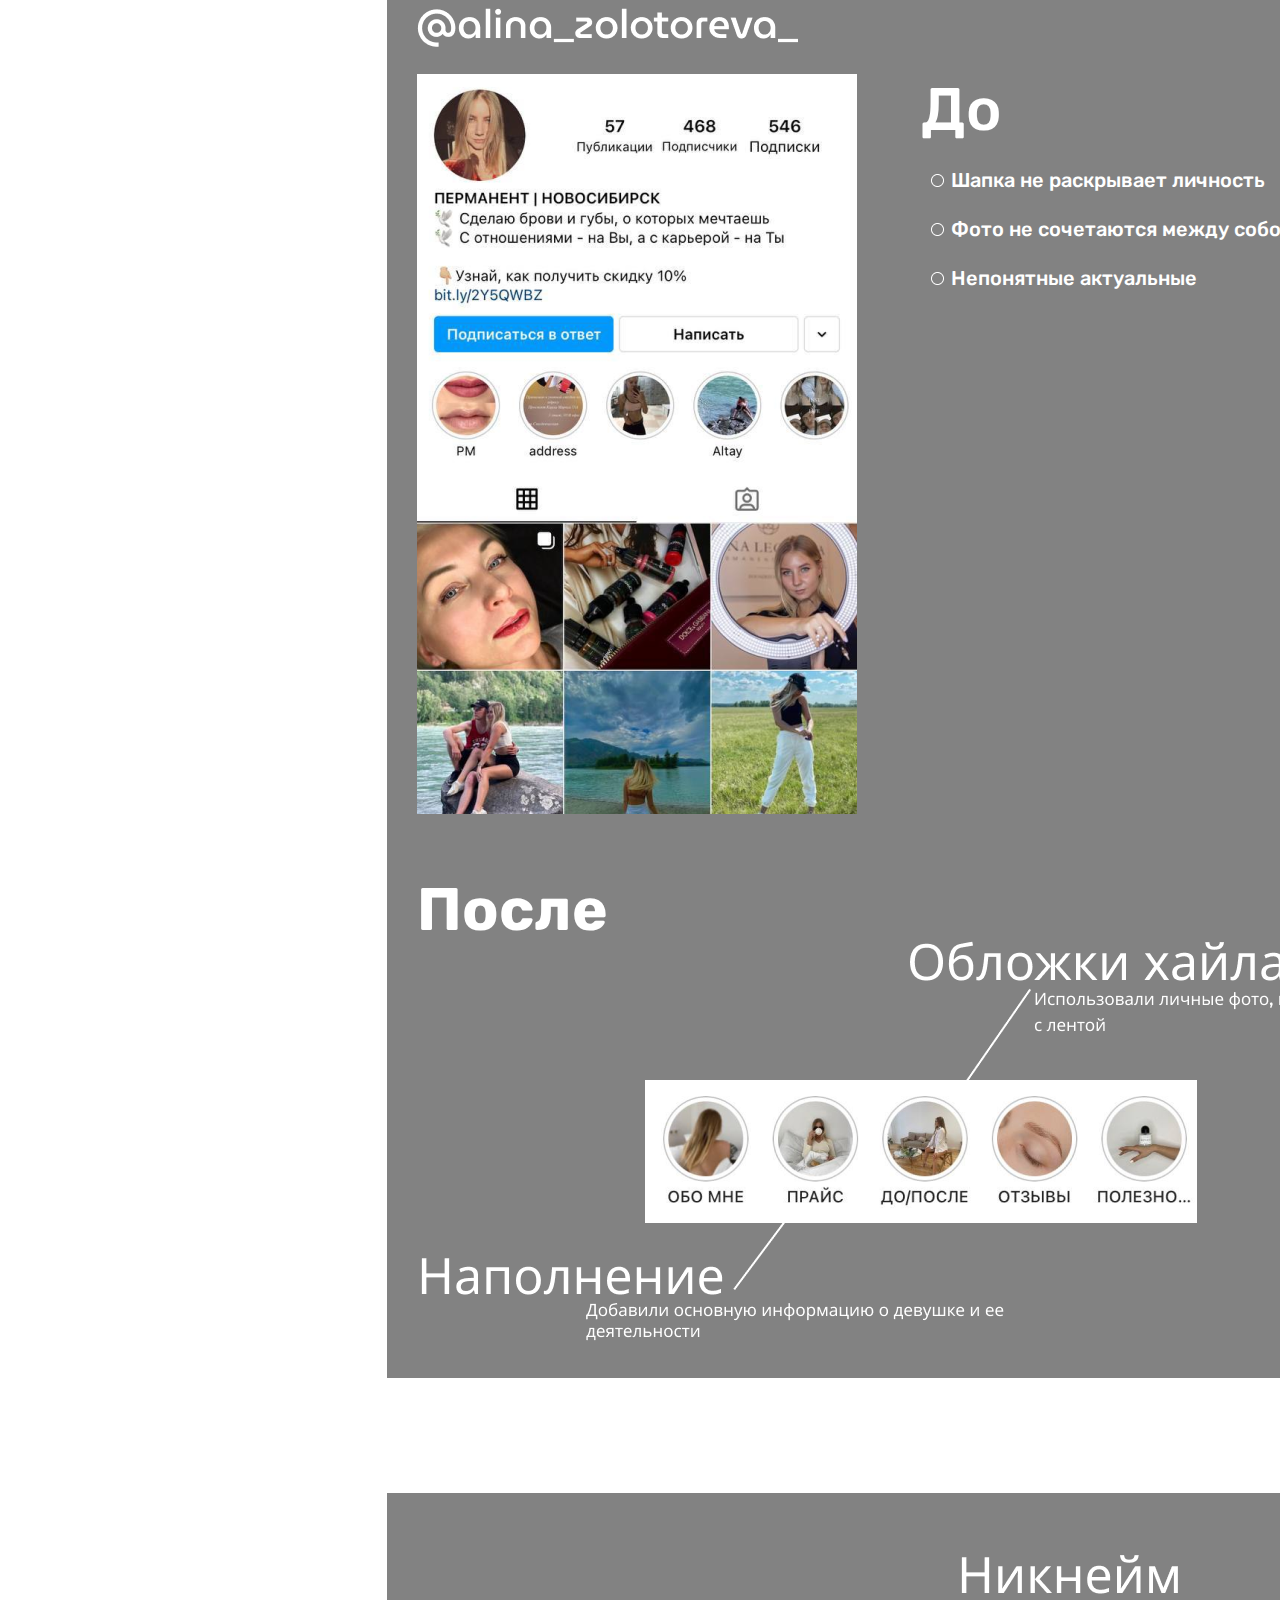
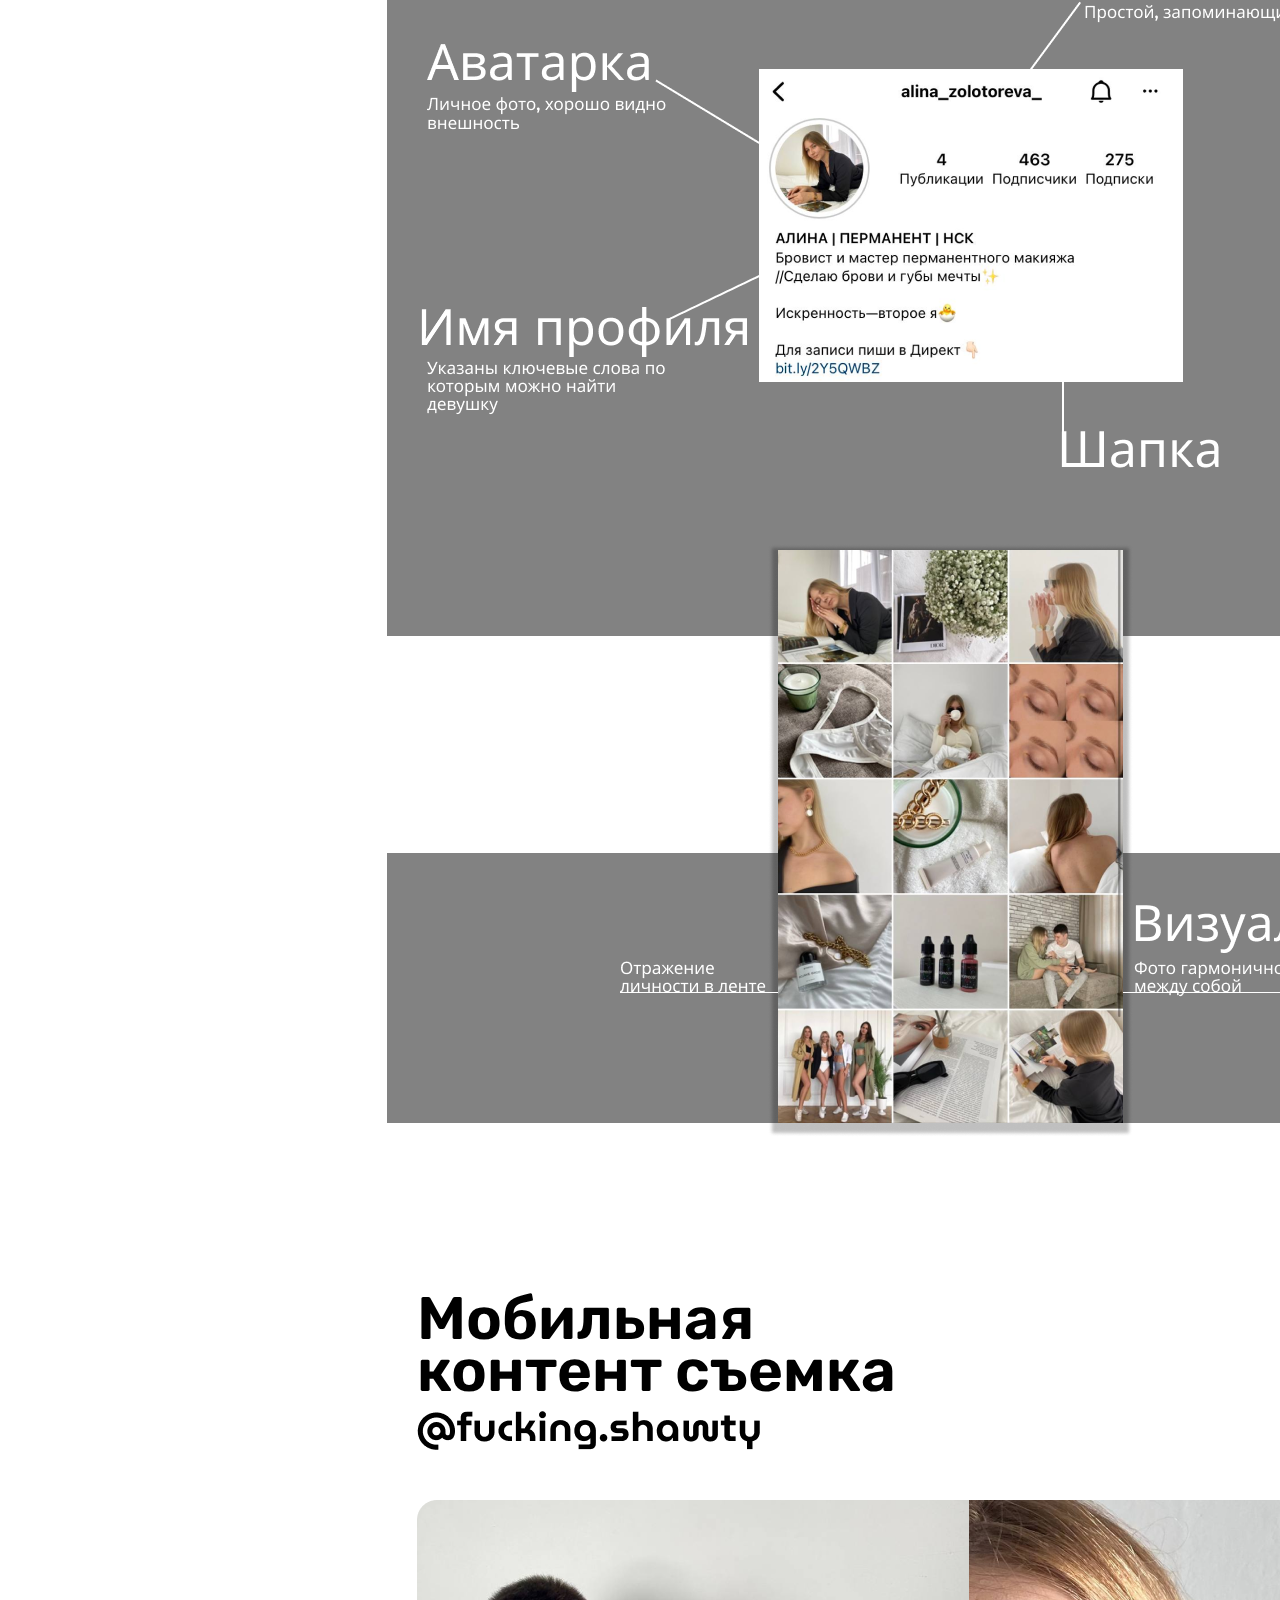
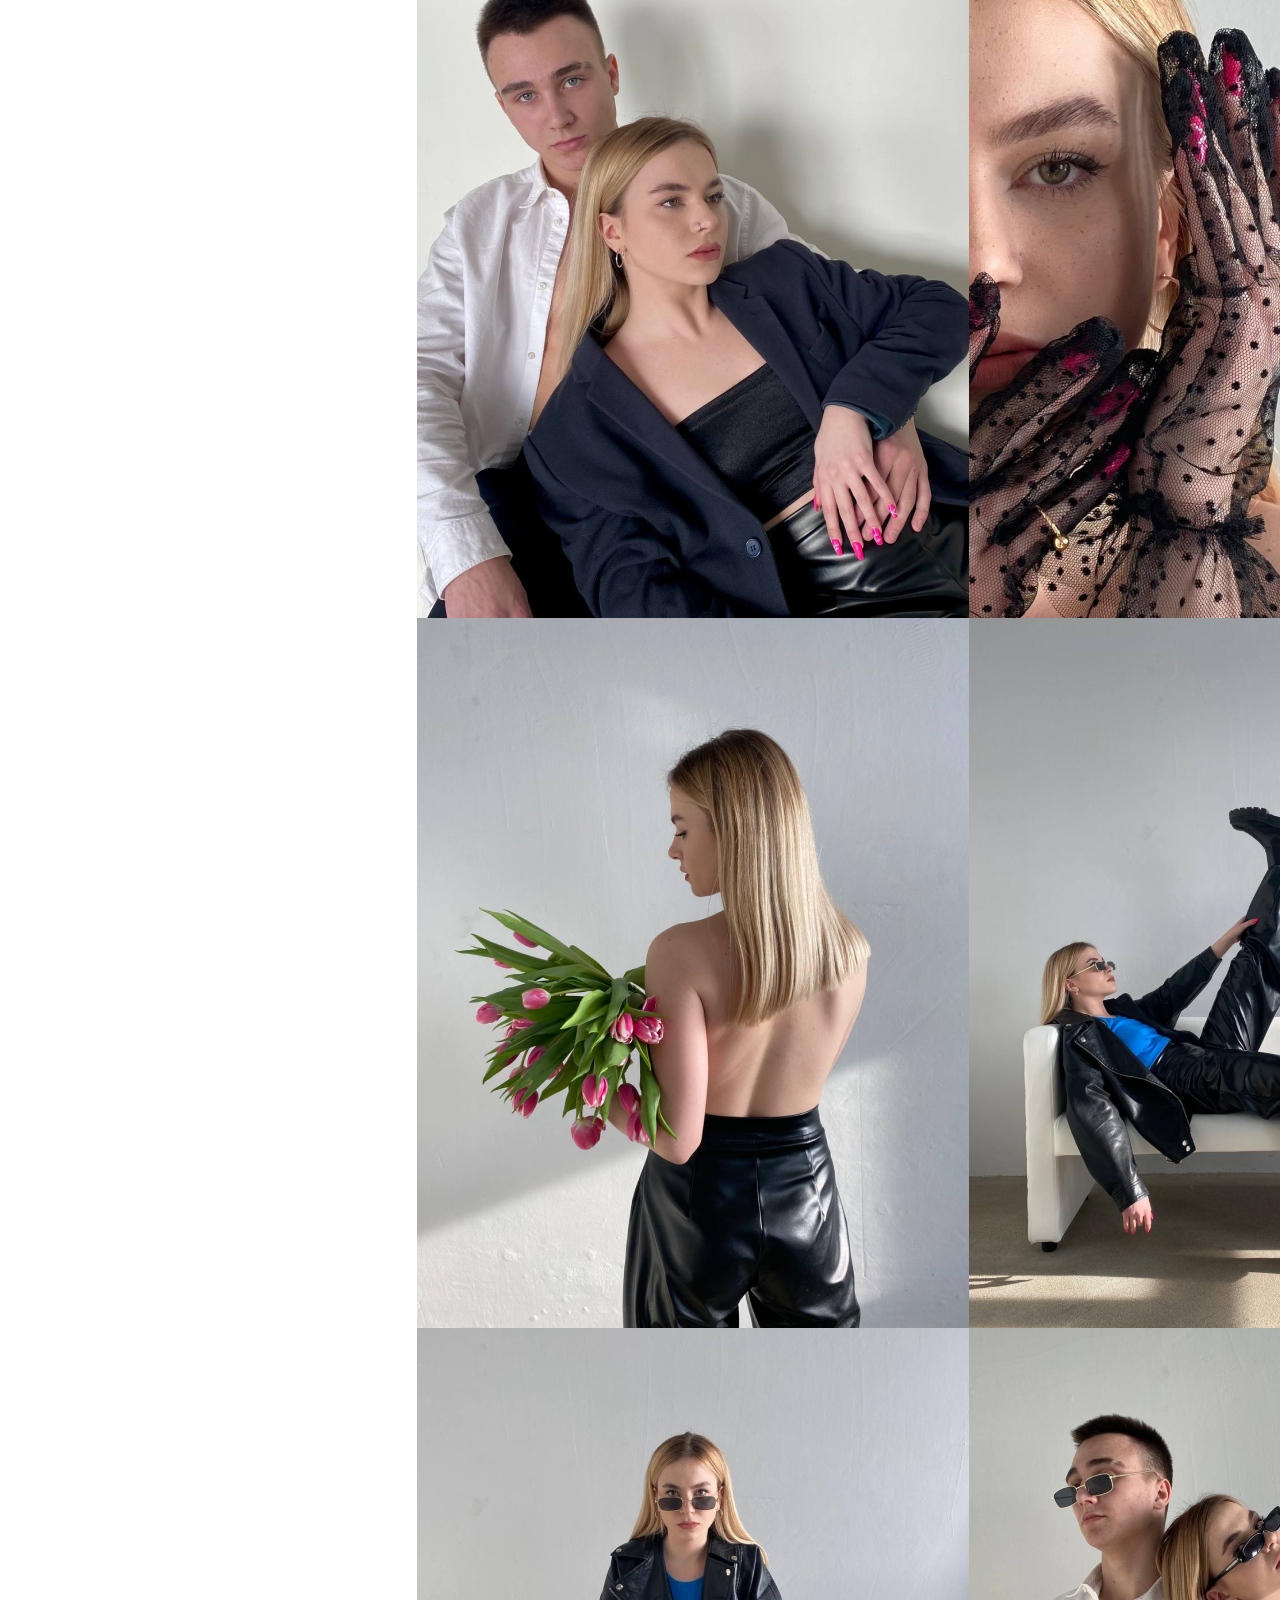
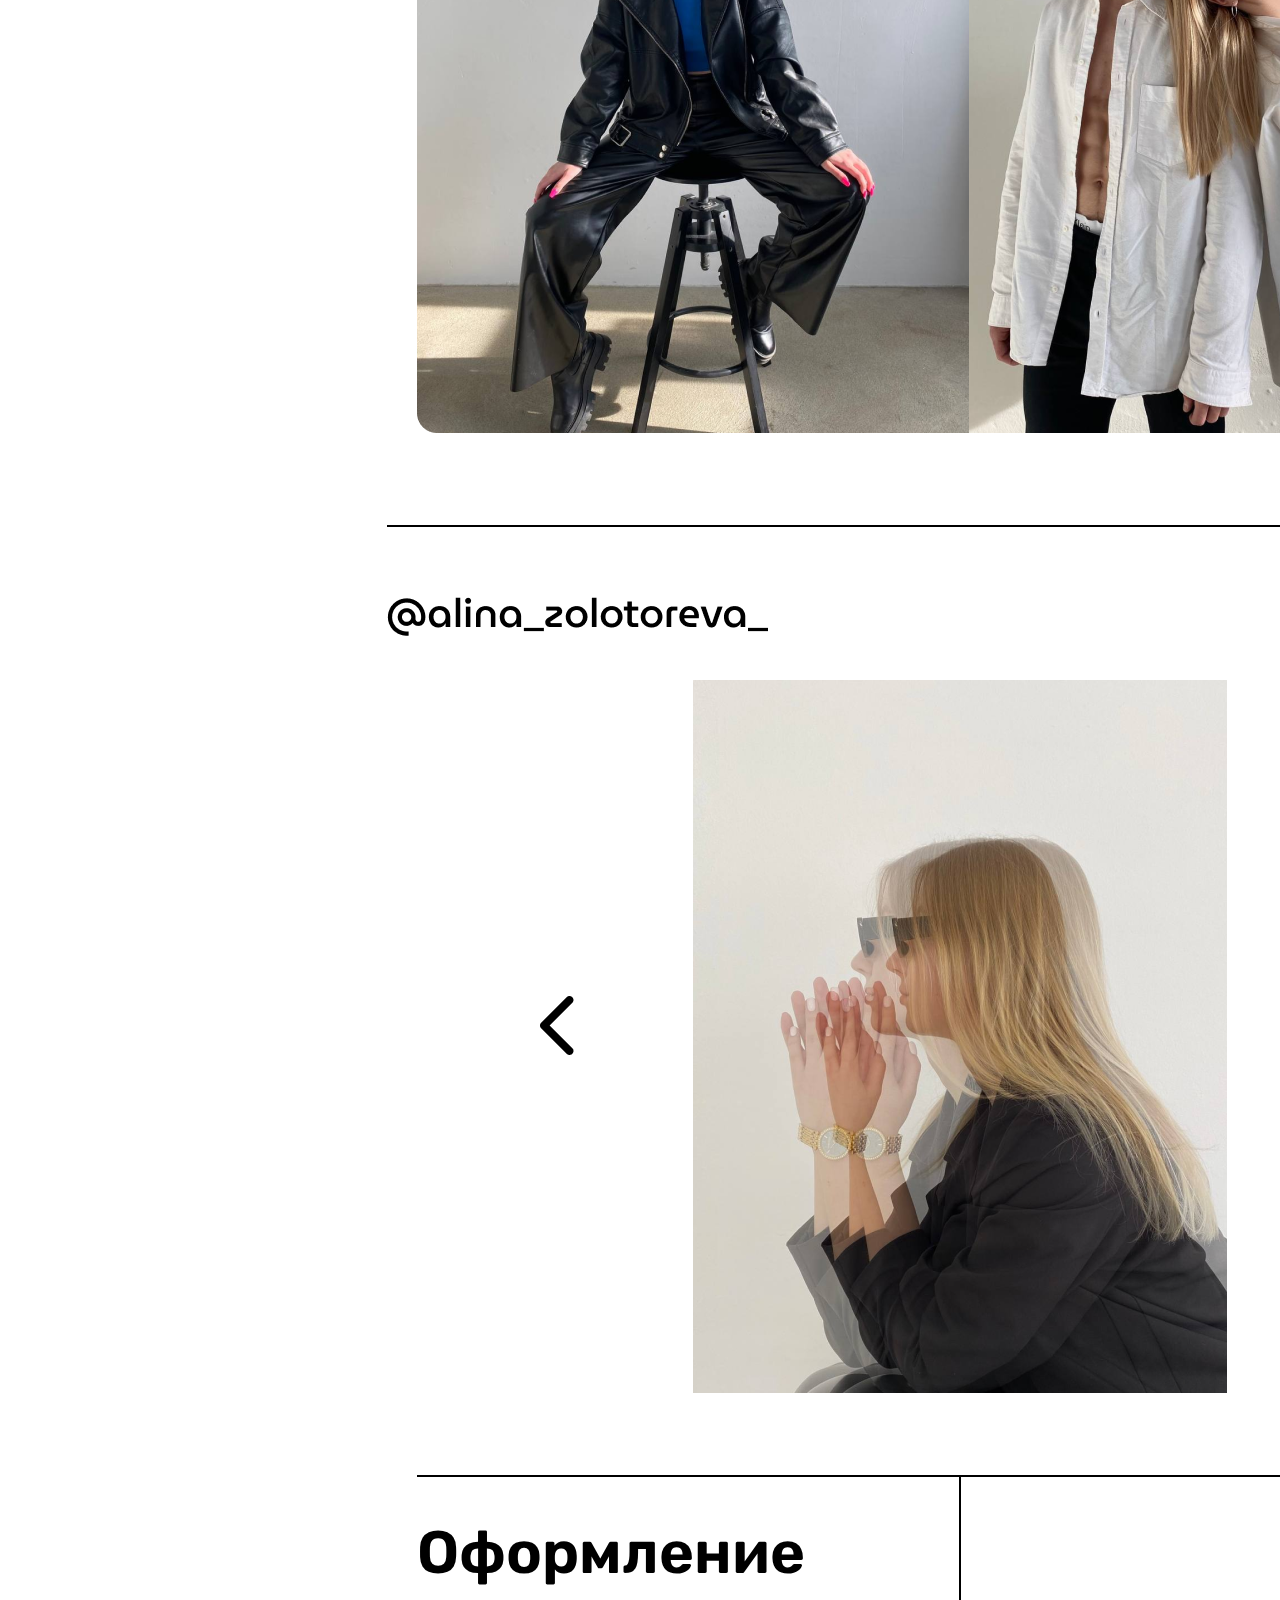
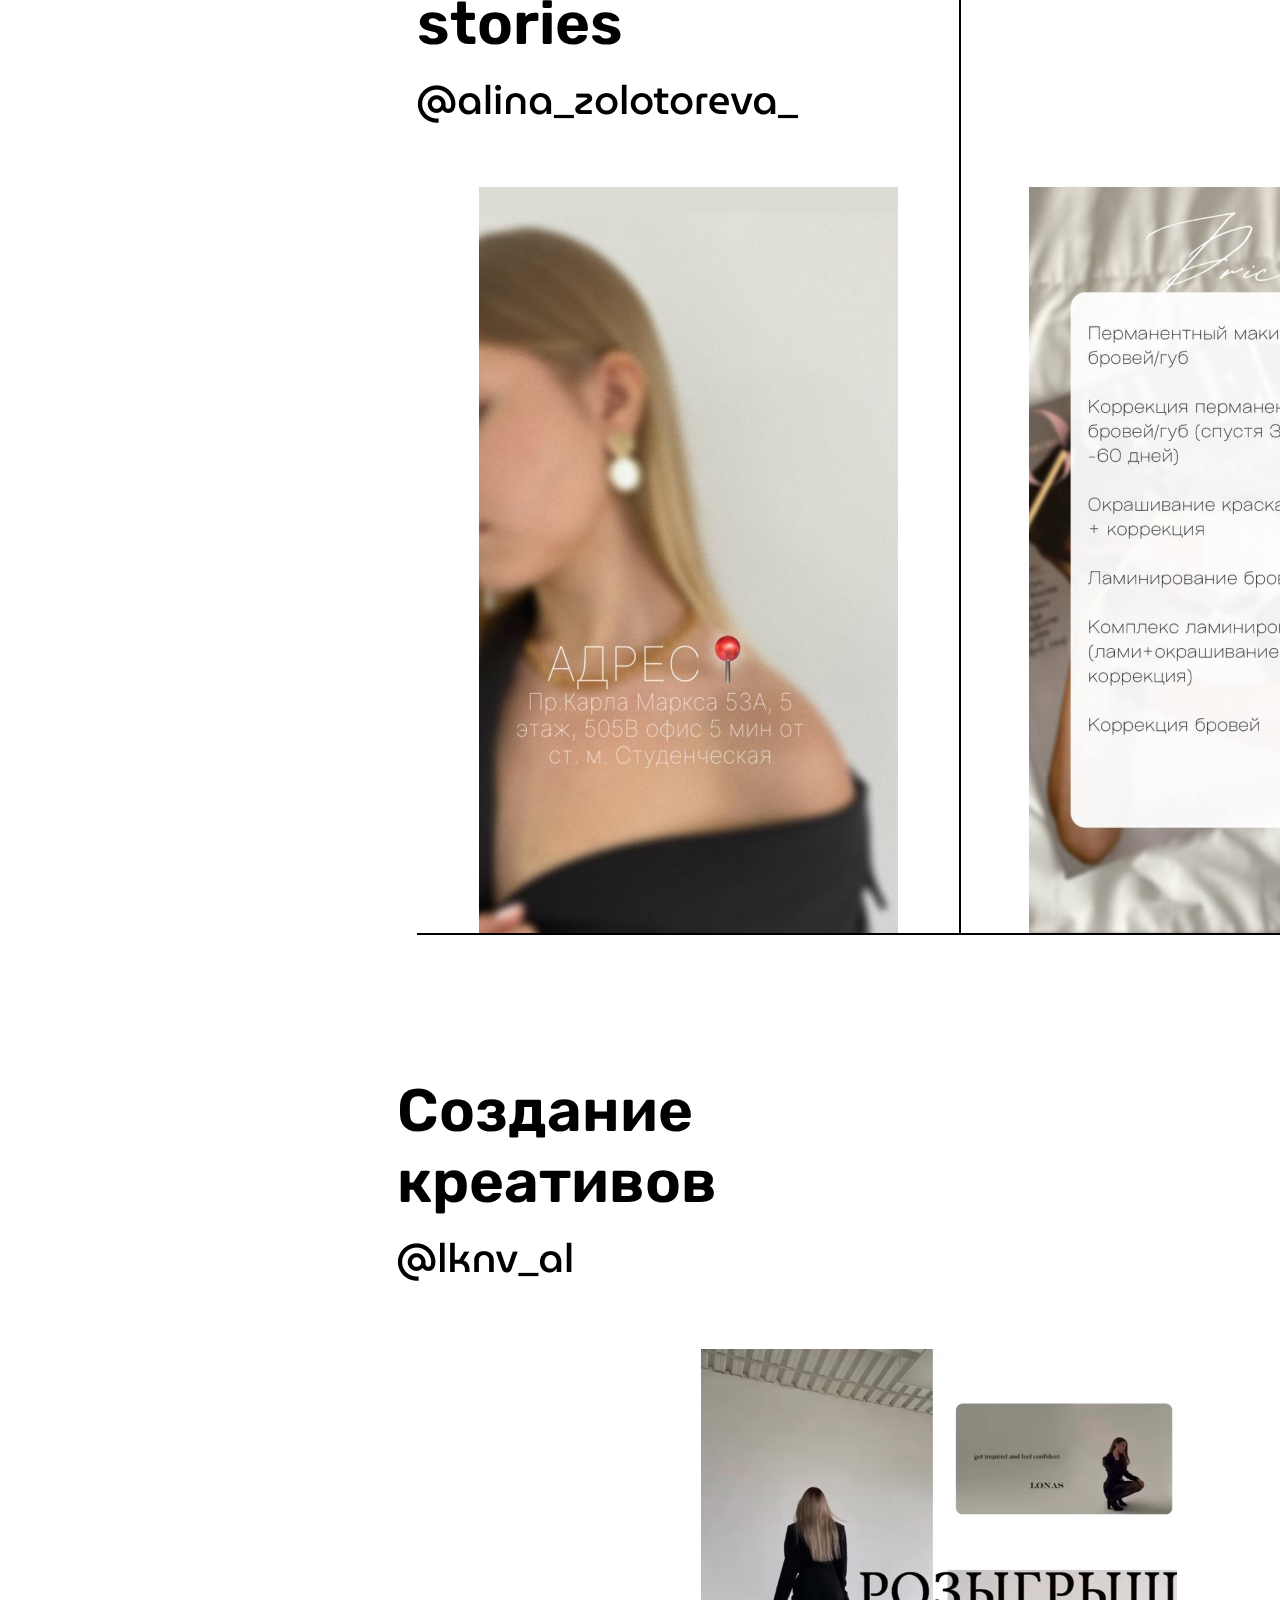
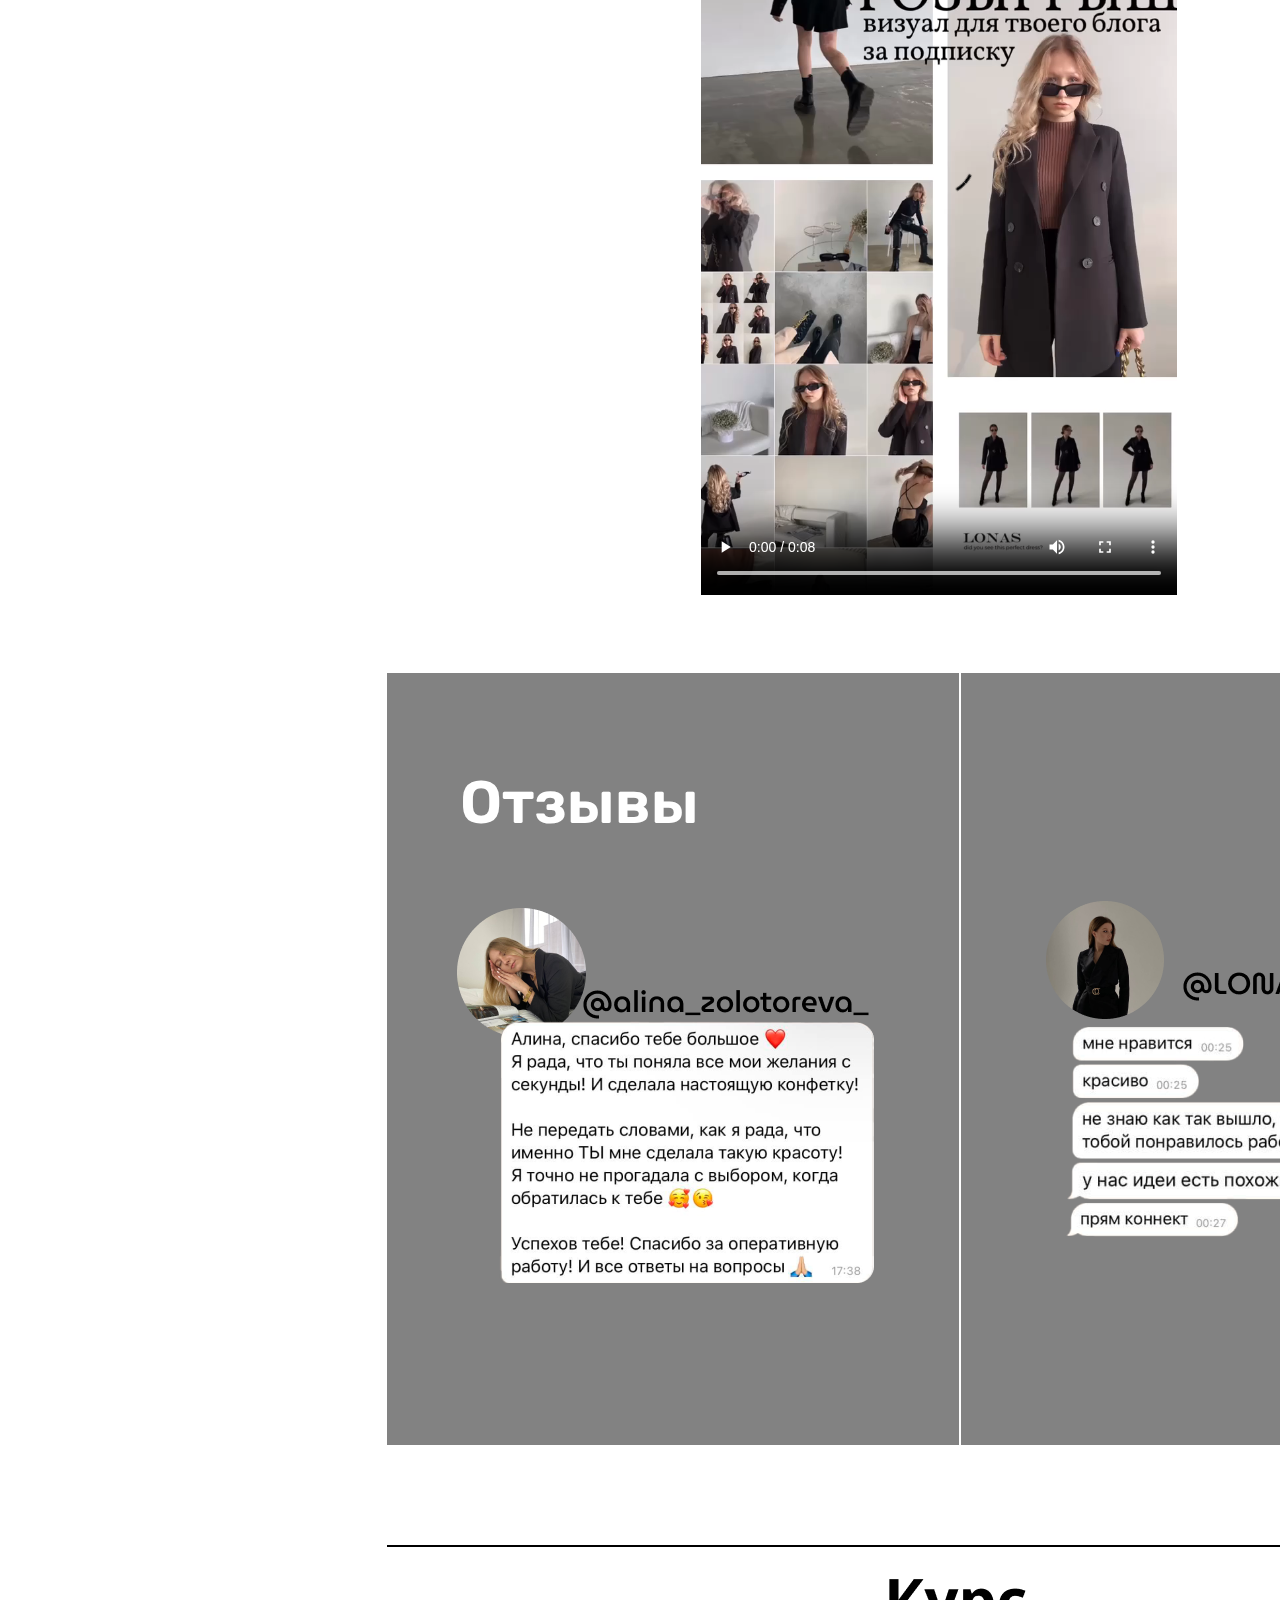
==== commit 863705f0: "Add files via upload" ====
--- a/index.html
+++ b/index.html
@@ -154,13 +154,16 @@
 				<div class="al_posle">
 					<h1>После</h1>
 					<img src="images/25.png" id="img25">
+					<img src="images/25_2.png" id="img25_2">
 				</div>
 		</div>
 		<div class="nine">
 			<img src="images/26.png" id="img26">
+			<img src="images/26_2.png" id="img26_2">
 		</div>
 		<div class="ten">
 			<img src="images/kc.png" id="kc">
+			<img src="images/kc_2.png" id="kc_2">
 		</div>
 		<div class="eleven">
 			<h1>Мобильная <br>контент съемка</h1>
@@ -211,7 +214,7 @@
 		<div class="_14">
 			<h1>Создание<br>креативов</h1>
 			<a href="https://www.instagram.com/lknv_al/?utm_medium=copy_link" target="_blank"><img src="images/lknv.png" id="lknv"></a>
-			<video src="images/vid.MP4" id="vid" autoplay muted loop></video>
+			<video src="images/vid.MP4" id="vid" controls preload="auto"></video>
 		</div>
 		<div class="_15">
 			
--- a/style.css
+++ b/style.css
@@ -482,12 +482,18 @@
 #img25{
 	margin-top: -20px;
 }
+#img25_2{
+	display: none;
+}
 .nine{
 	background: #828282;
 	padding: 45px 30px 150px 30px ;
 	margin-top: 115px;
 	margin-bottom: 217px;
 }
+#img26_2{
+	display: none;
+}
 .ten{
 	background: #828282;
 	width: 100%;
@@ -497,6 +503,9 @@
 #kc{
 	margin: -309px auto 0px 233px;
 	position: absolute;
+}
+#kc_2{
+	display: none;
 }
 .eleven{
 	padding: 0px 30px 88px 30px;
@@ -917,36 +926,36 @@
 		margin-top: 25px;
 	}
 	.four h1{
-		margin-left: 52px;
+		margin: 0 auto;
 		width: 320px;
 		font-size: 24px;
 	}
 	#pak1{
 		margin-top: 36px;
-		margin-left: 5px;
-		width: 140px;
+		margin-left: 25px;
+		width: 120px;
 	}
 	#pak2{
 		margin-top: 29px;
-		margin-left: -7px;
-		width: 140px;
+		margin-left: 0px;
+		width: 120px;
 	}
 	#pak3{
 		margin-top: 20px;
-		margin-left: -7px;
-		width: 140px;
+		margin-left: 0px;
+		width: 120px;
 	}
 	#line2{
 		margin-top: 30px;
 	}
 	/*--five--*/
 	.five{
-		padding: 30px 10px 30px 10px;
+		padding: 30px 10px 5px 10px;
 	}
 	#ng{
 		background-image: url(images/ng_2.png);
 		width: 100%;
-		height: 260px;
+		height: 300px;
 		background-repeat: no-repeat;
 		background-size: 100%;
 	}
@@ -988,9 +997,11 @@
 		padding-top: 20px;
 	}
 	#lonas_a{
+		margin-left: 15px;
 		margin-bottom: 20px;
 	}
 	.six h1{
+		margin-left: 15px;
 		font-size: 20px;
 	}
 	#lonas{
@@ -1113,30 +1124,45 @@
 		margin-bottom: 15px;
 	}
 	#img25{
+		display: none;
+	}
+	#img25_2{
+		display: block;
 		width: 100%;
 		margin-top: -25px;
 	}
 	/*--Nine--*/
 	.nine{
 		background: #BFBAB4;
-		padding: 25px 10px;
+		padding: 25px 0px;
 		margin-top: 40px;
 		margin-bottom: 70px;
 	}
 	#img26{
+		display: none;
+	}
+	#img26_2{
+		margin-left: 25px;
+		display: block;
 		width: 355px;
 	}
 	/*--Ten--*/
 	.ten{
+		margin-top: 50px;
 		background: #BFBAB4;
 		width: 100%;
-		height: 120px;
+		height: 100px;
 		margin-bottom: 50px;
 	}
 	#kc{
+		display: none;
+	}
+	#kc_2{
+		display: block;
+		position: absolute;
 		margin-left: 83px;
 		width: 280px;
-		margin-top: -94px;
+		margin-top: -80px;
 	}
 	/*--eleven--*/
 	.eleven{
@@ -1361,4 +1387,110 @@
 		width: 20px;
 	}
 
+}
+
+
+
+
+
+@media screen and (max-width: 400px)
+{
+	.ub{
+		margin-left: 10px;
+	}
+	#img2{
+		margin-left: 215px ;
+	}
+	#img34{
+		margin-left: 225px;
+	}
+	.six h1{
+		margin-left: 10px;
+	}
+	#lonas_a{
+		margin-left: 10px;
+	}
+	.do{
+		padding-left: 10px;
+	}
+	#bg{
+		padding-left: 10px;
+	}
+	.seven{
+		padding-left: 5px;
+	}
+	.phone{
+		margin-left: 10px;
+	}
+	#ng{
+		height: 250px;
+	}
+
+	.s_1{
+		width: 180px;
+	}
+	.s_ul{
+		width: 100%;
+	}
+	#img7_2{
+		width: 100%;
+		background-size: 180px;
+	}
+	#img6_2{
+		width: 100%;
+	}
+	#kc_2{
+		margin-left: 70px;
+	}
+	#img26_2{
+		margin-left: 10px;
+	}
+	.img25{
+		height: auto;
+		width: 165px;
+		margin-top: 156px;
+	}
+	#img24{
+		width: 165px;
+		height: auto;
+		margin-top: 51px;
+	}
+	#vid{
+		margin-left: 20px;
+	}
+	
+	footer{
+		height: auto;
+	}
+	.foot{
+		padding: 10px 20px;
+	}
+	.instg{
+		margin-left: 10px;
+	}
+
+
+	.four h1{
+		margin: 15px auto;
+	}
+	.pak{
+		width: 190px;
+		display: block;
+		margin: 0 auto;
+	}
+	#pak1{
+		width: 190px;
+		margin: 0;
+		margin-top: 20px;
+	}
+	#pak2{
+		width: 190px;
+		margin: 0;
+		margin-top: 20px;
+	}
+	#pak3{
+		margin: 0;
+		width: 190px;
+		margin-top: 20px;
+	}
 }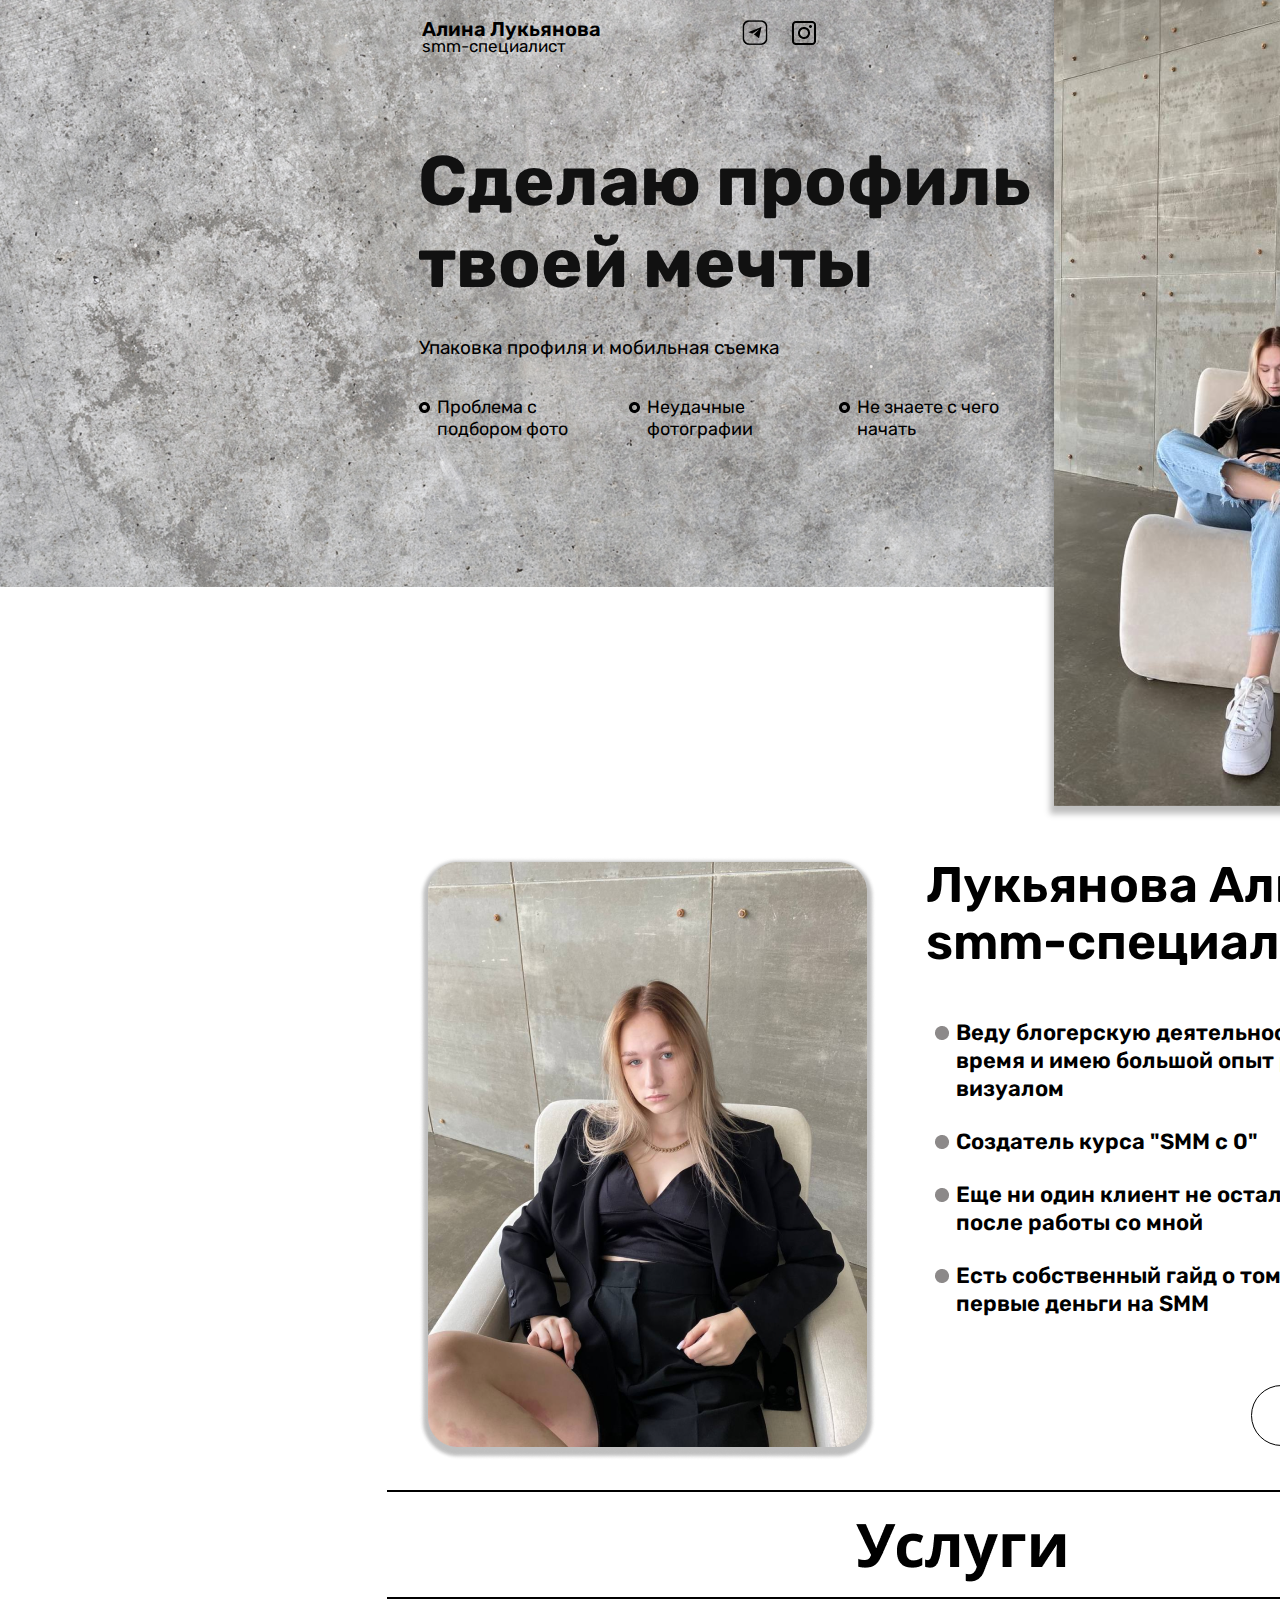
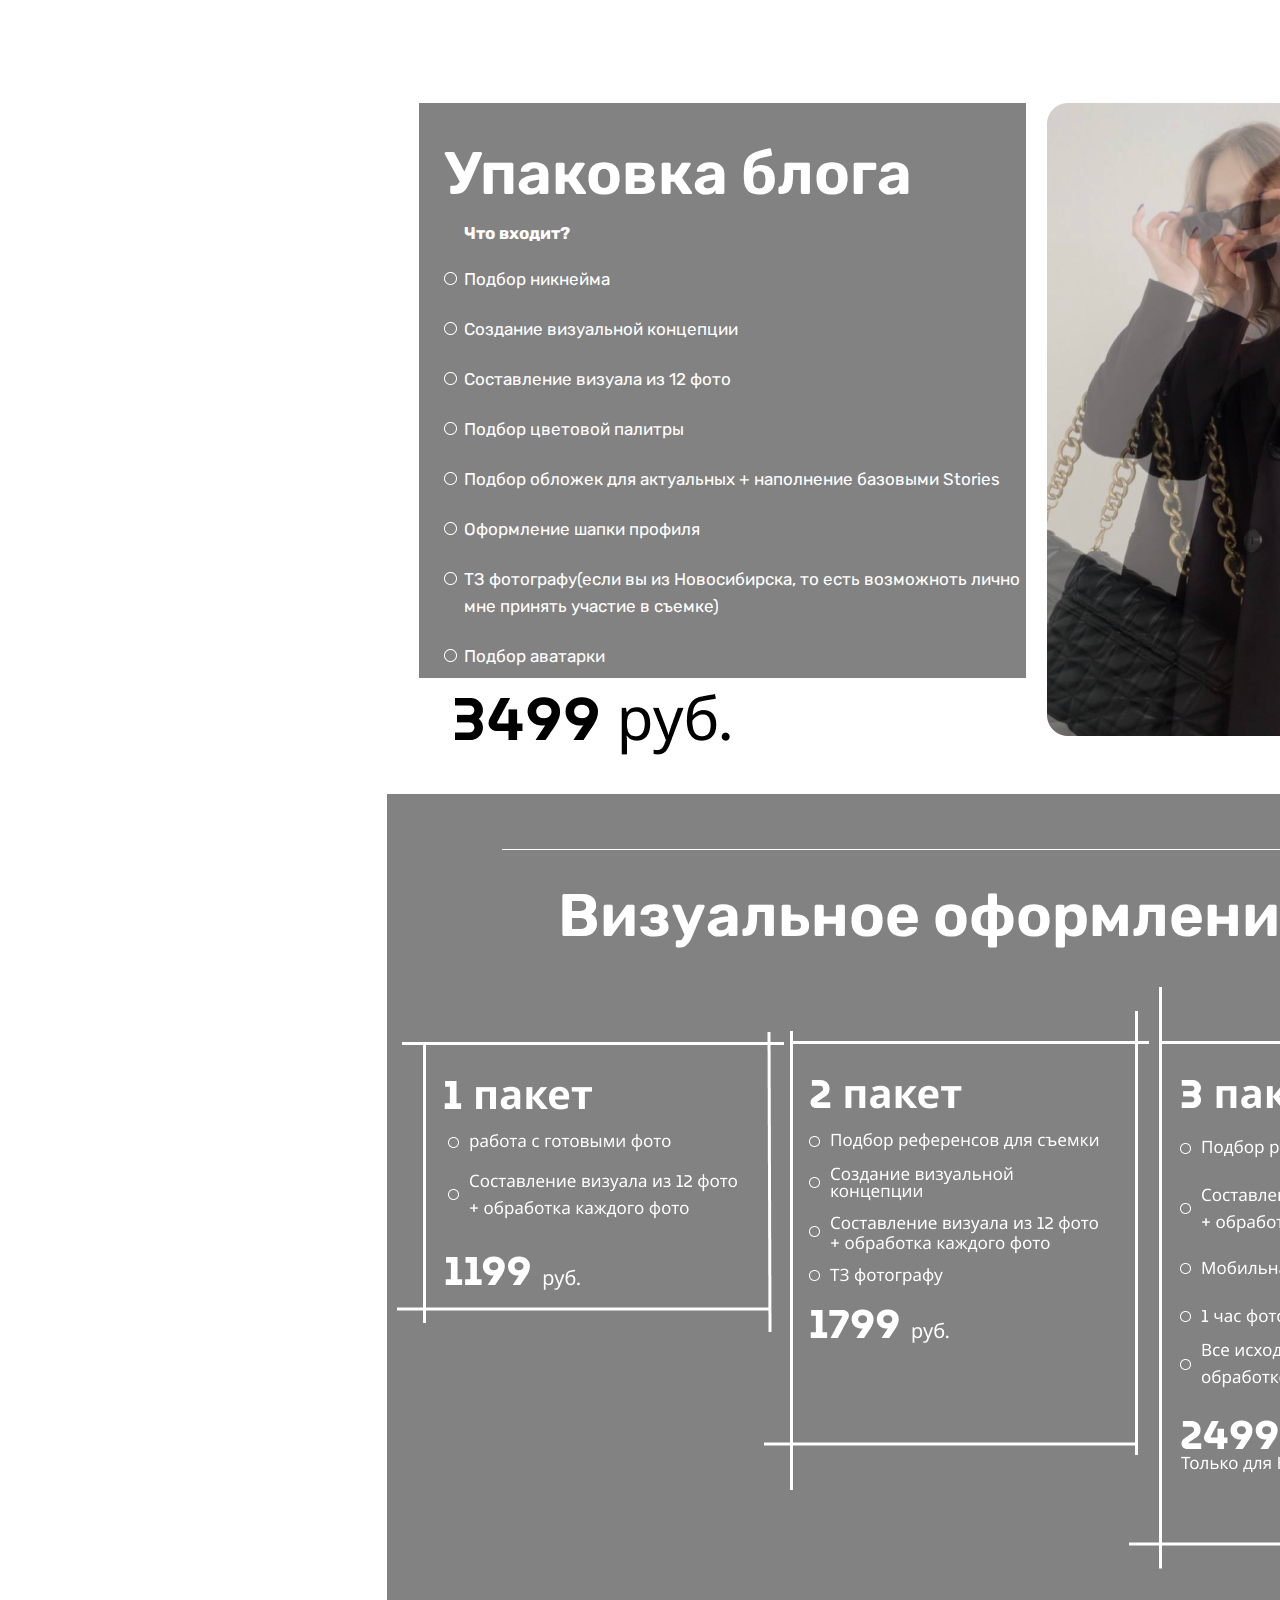
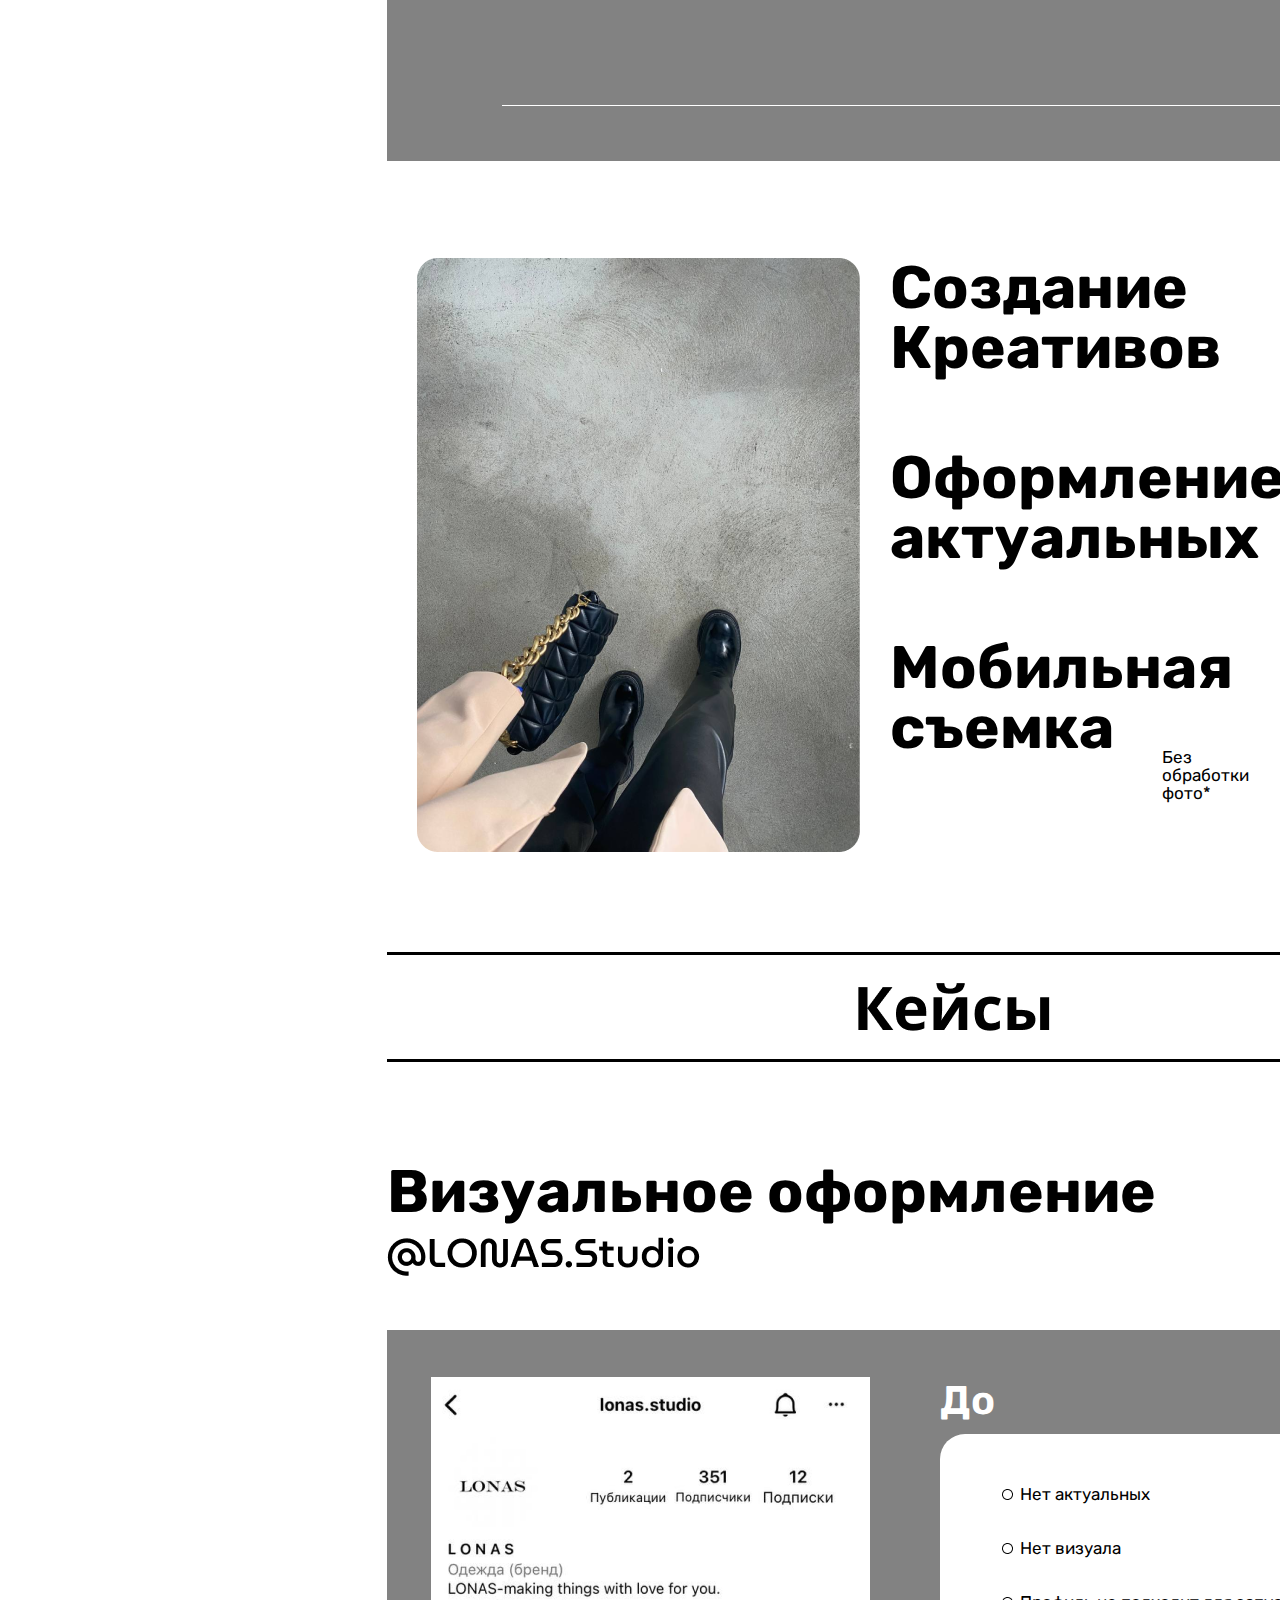
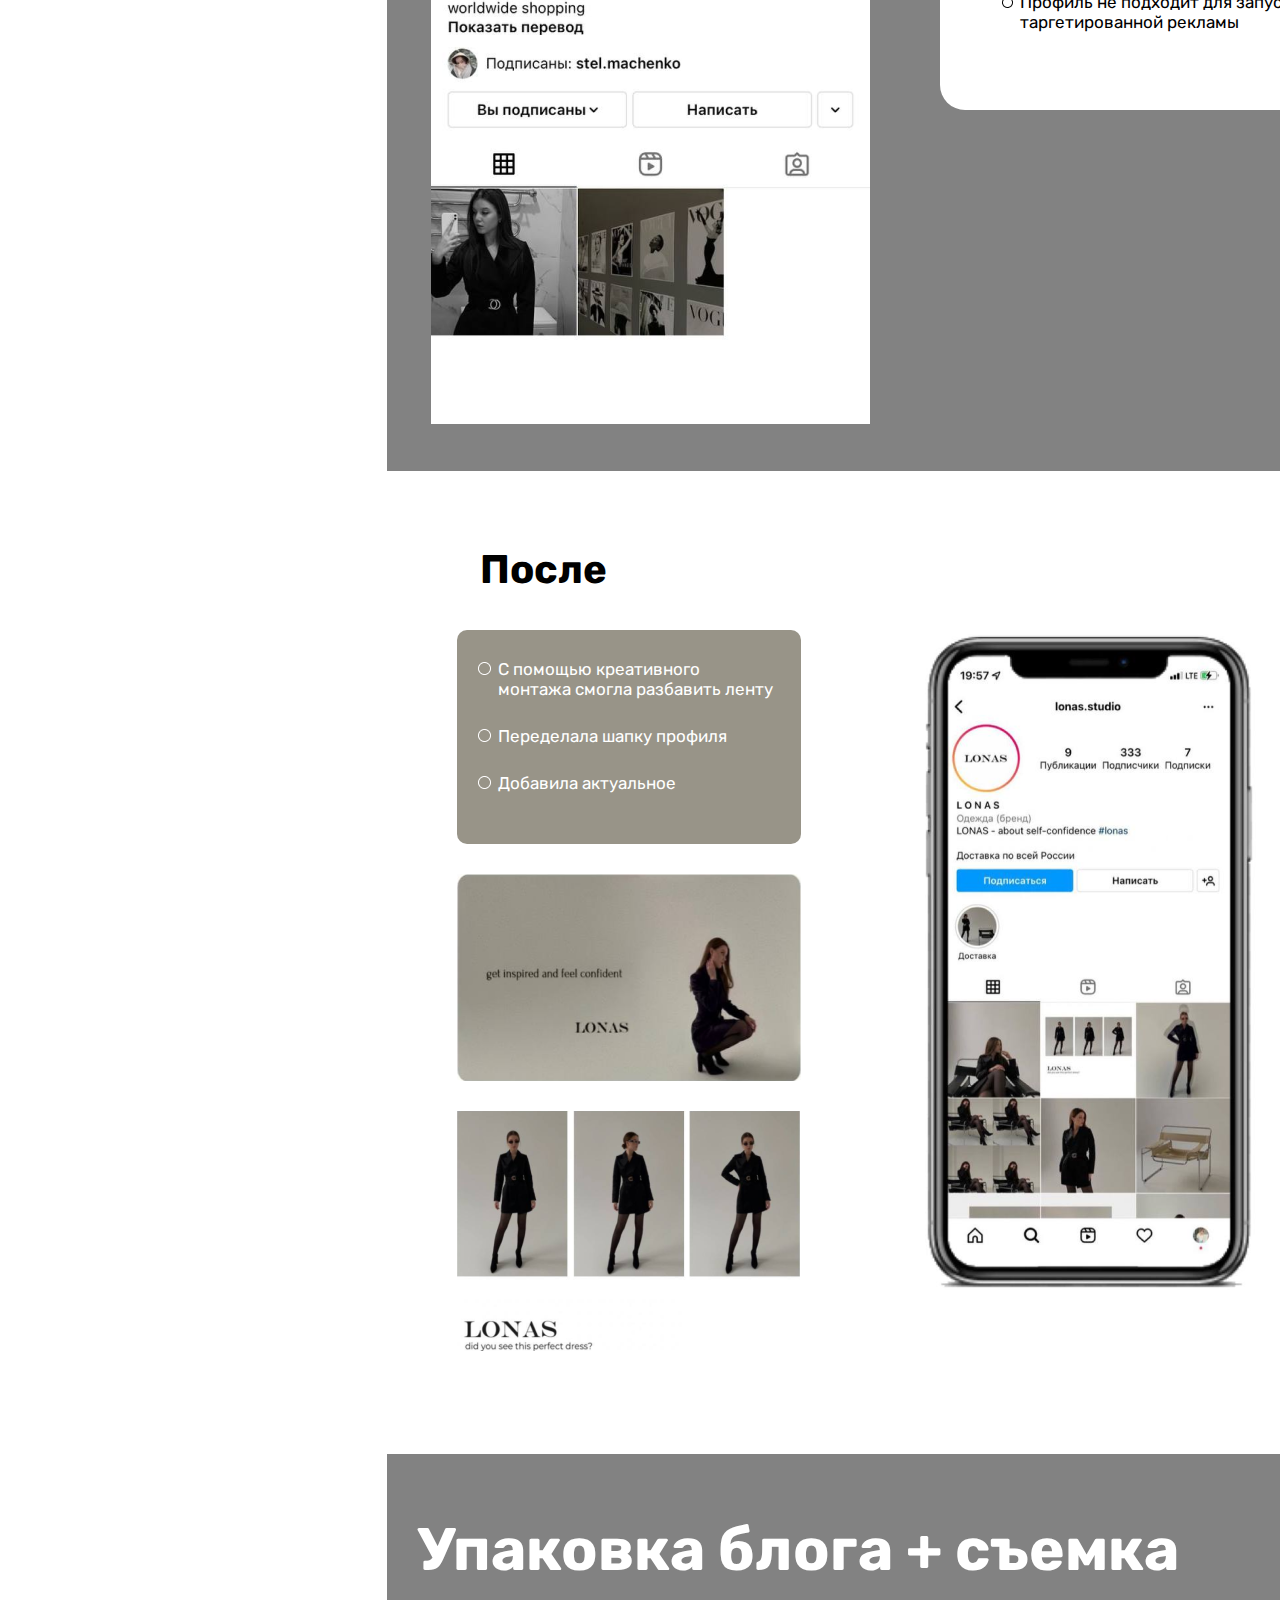
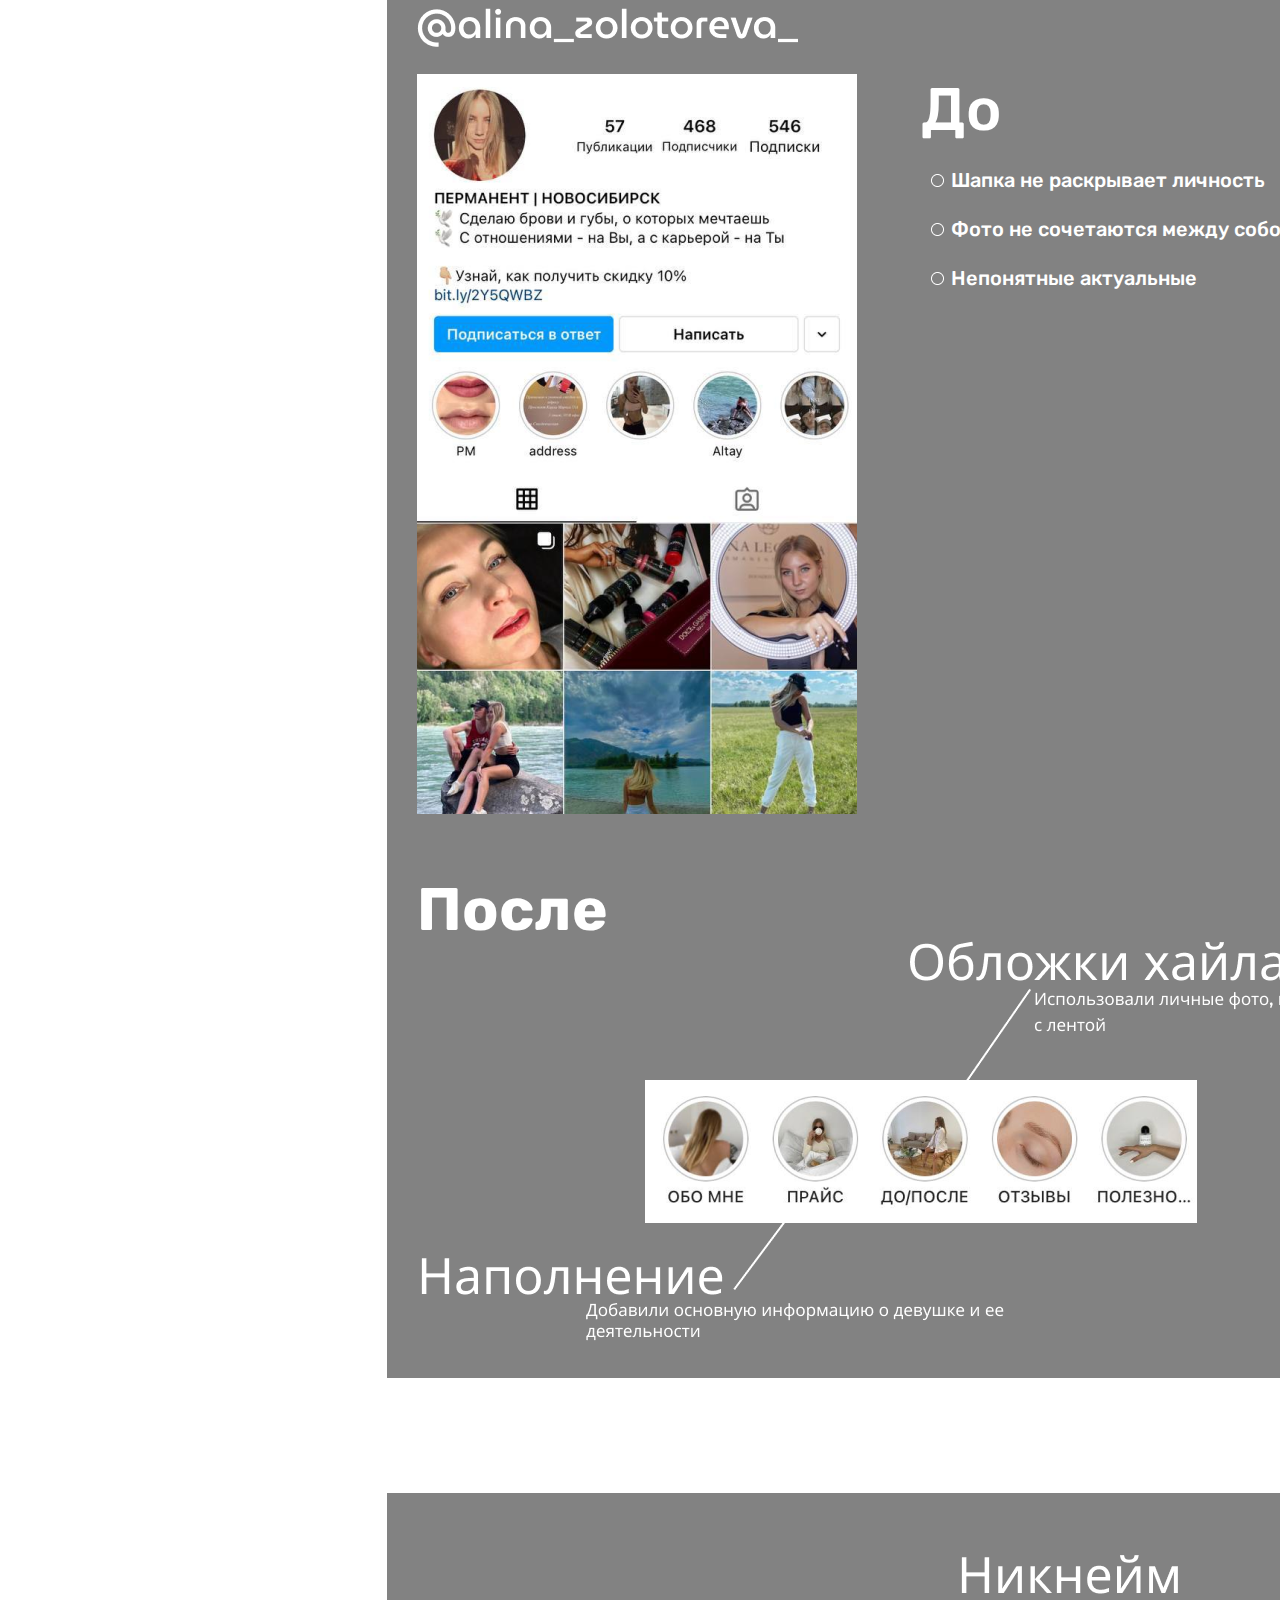
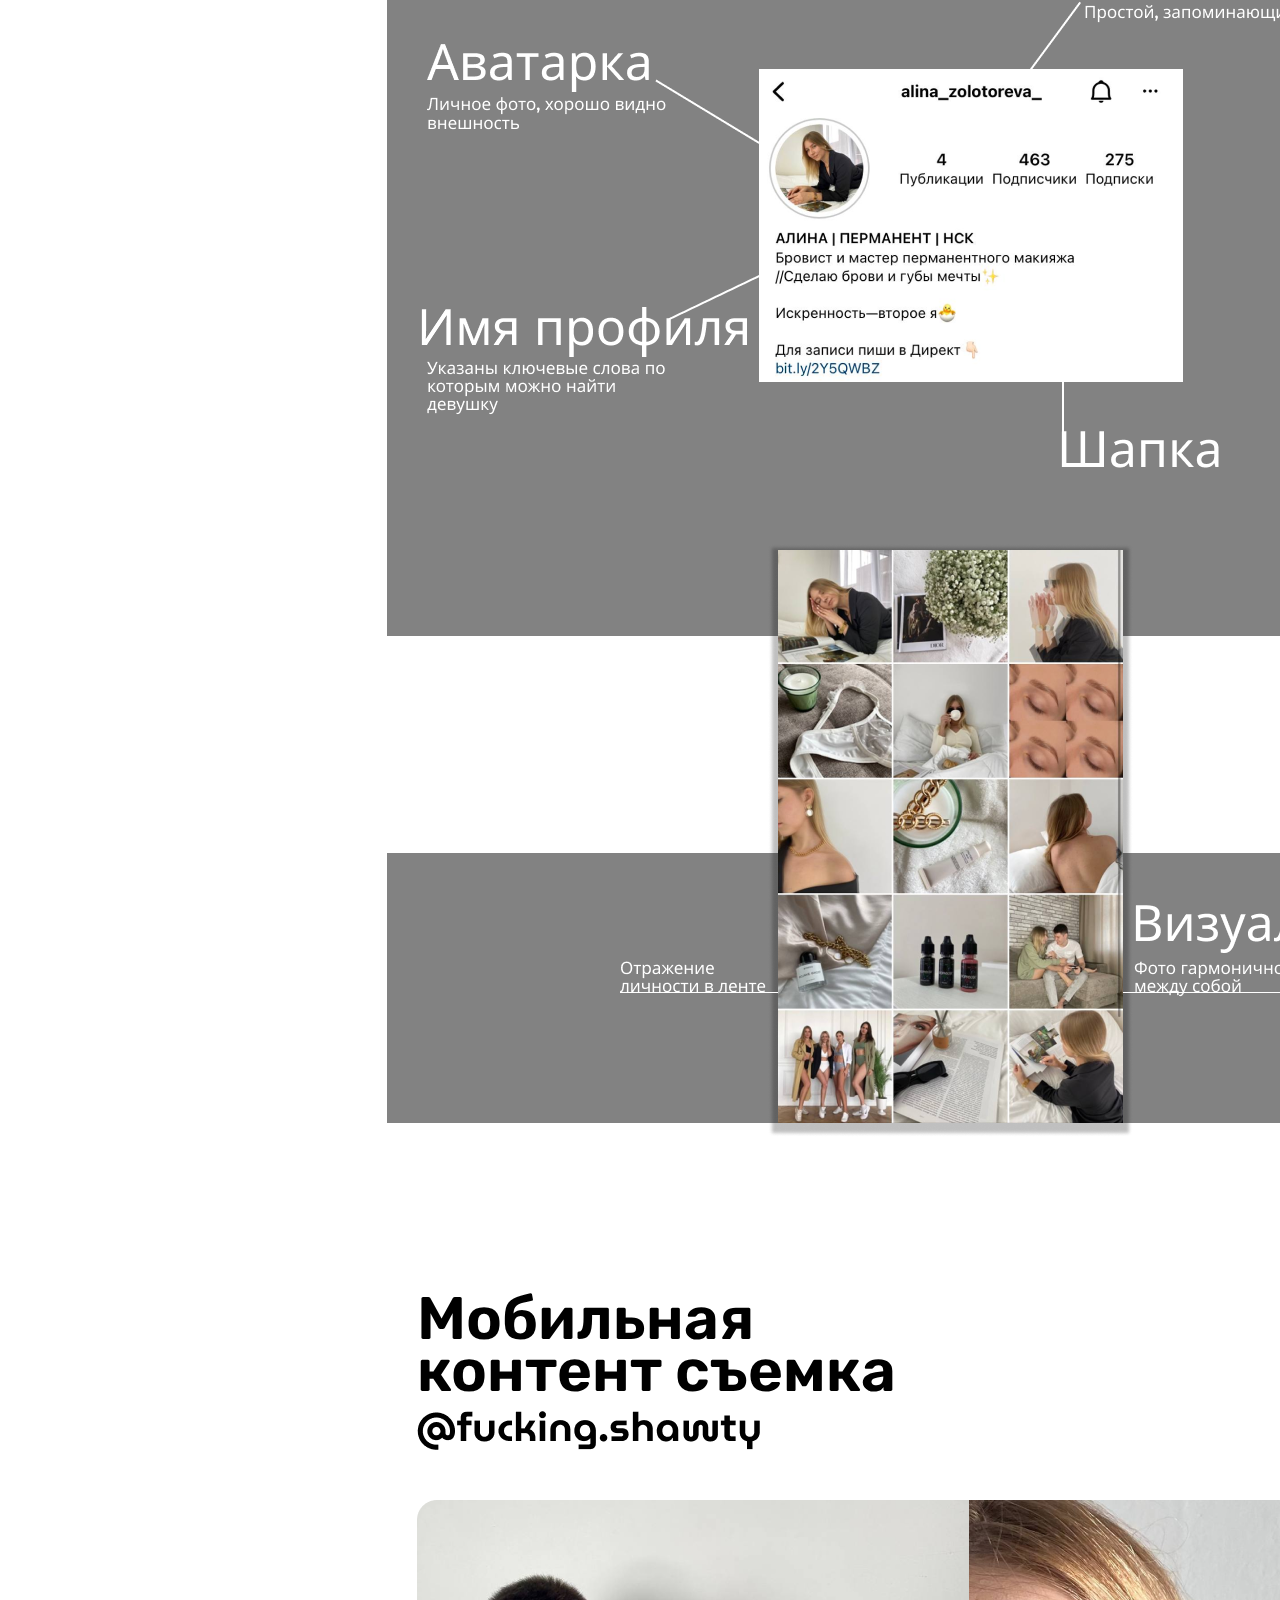
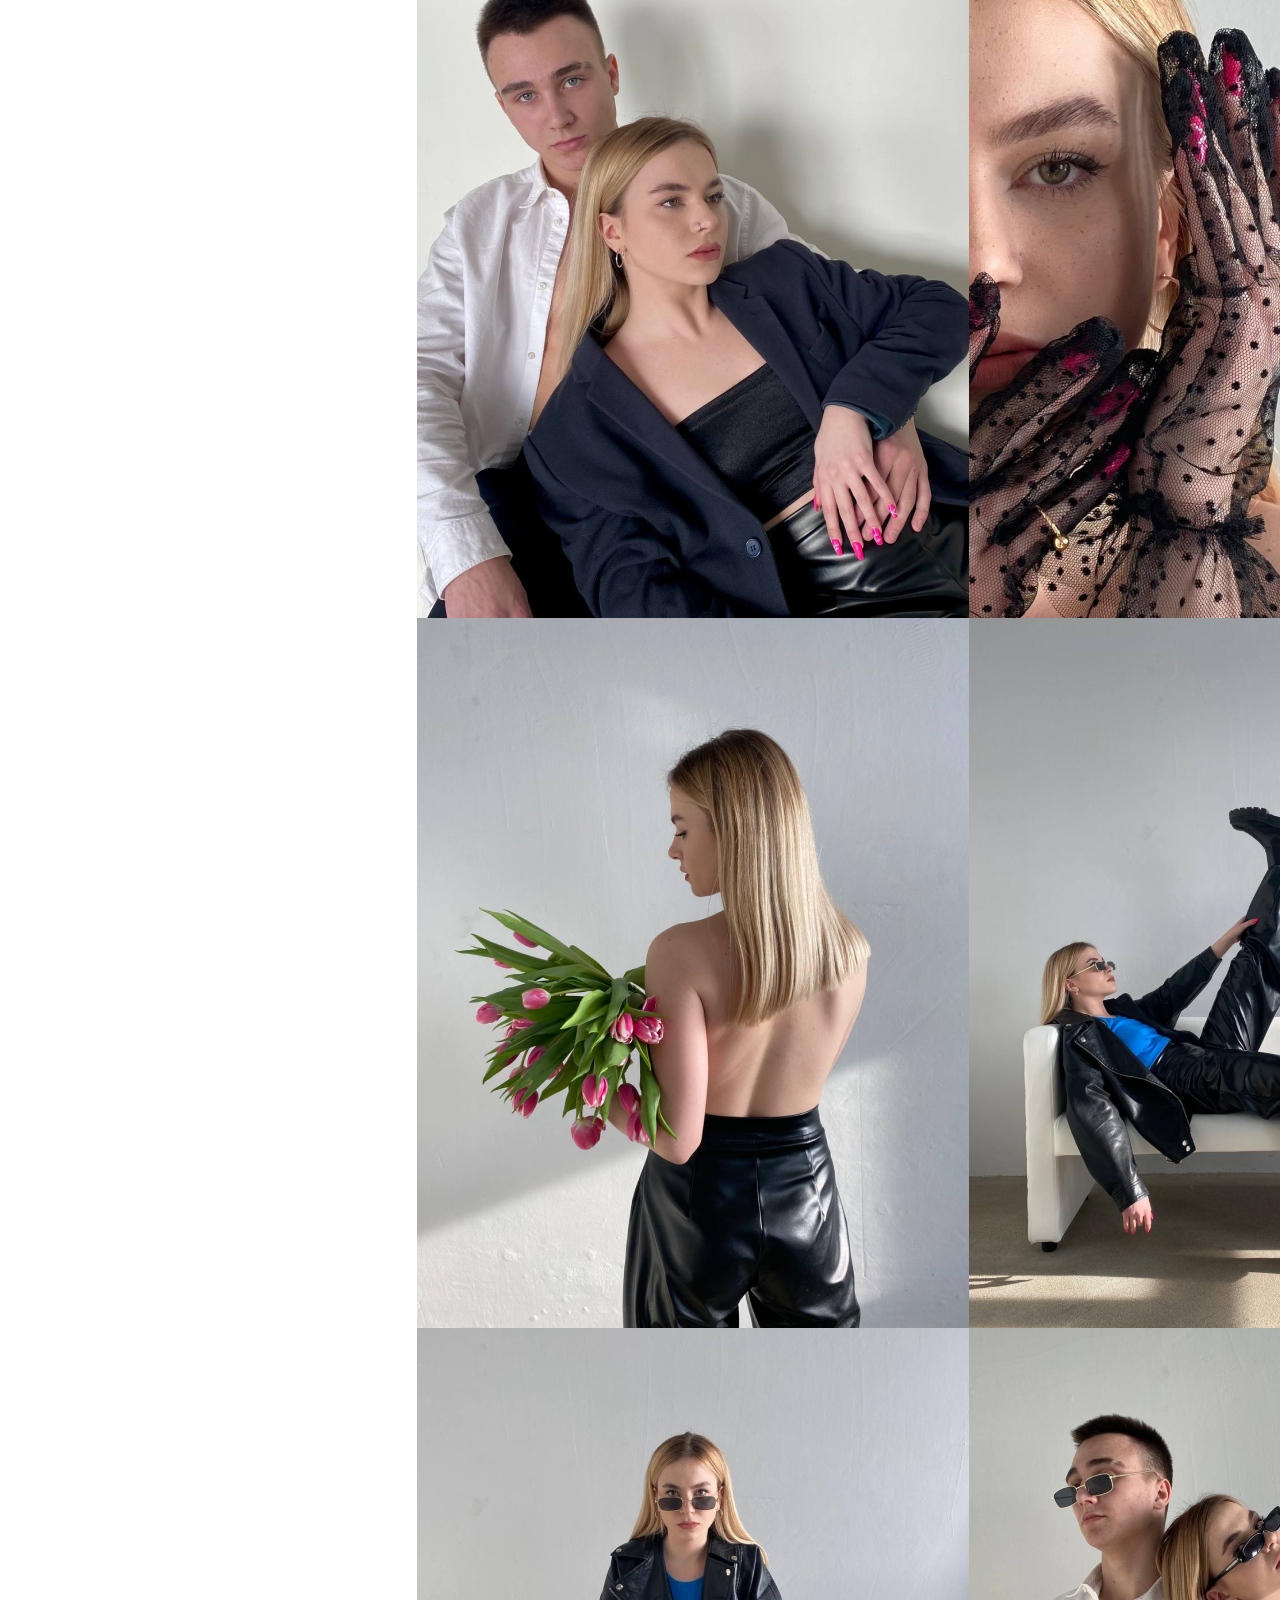
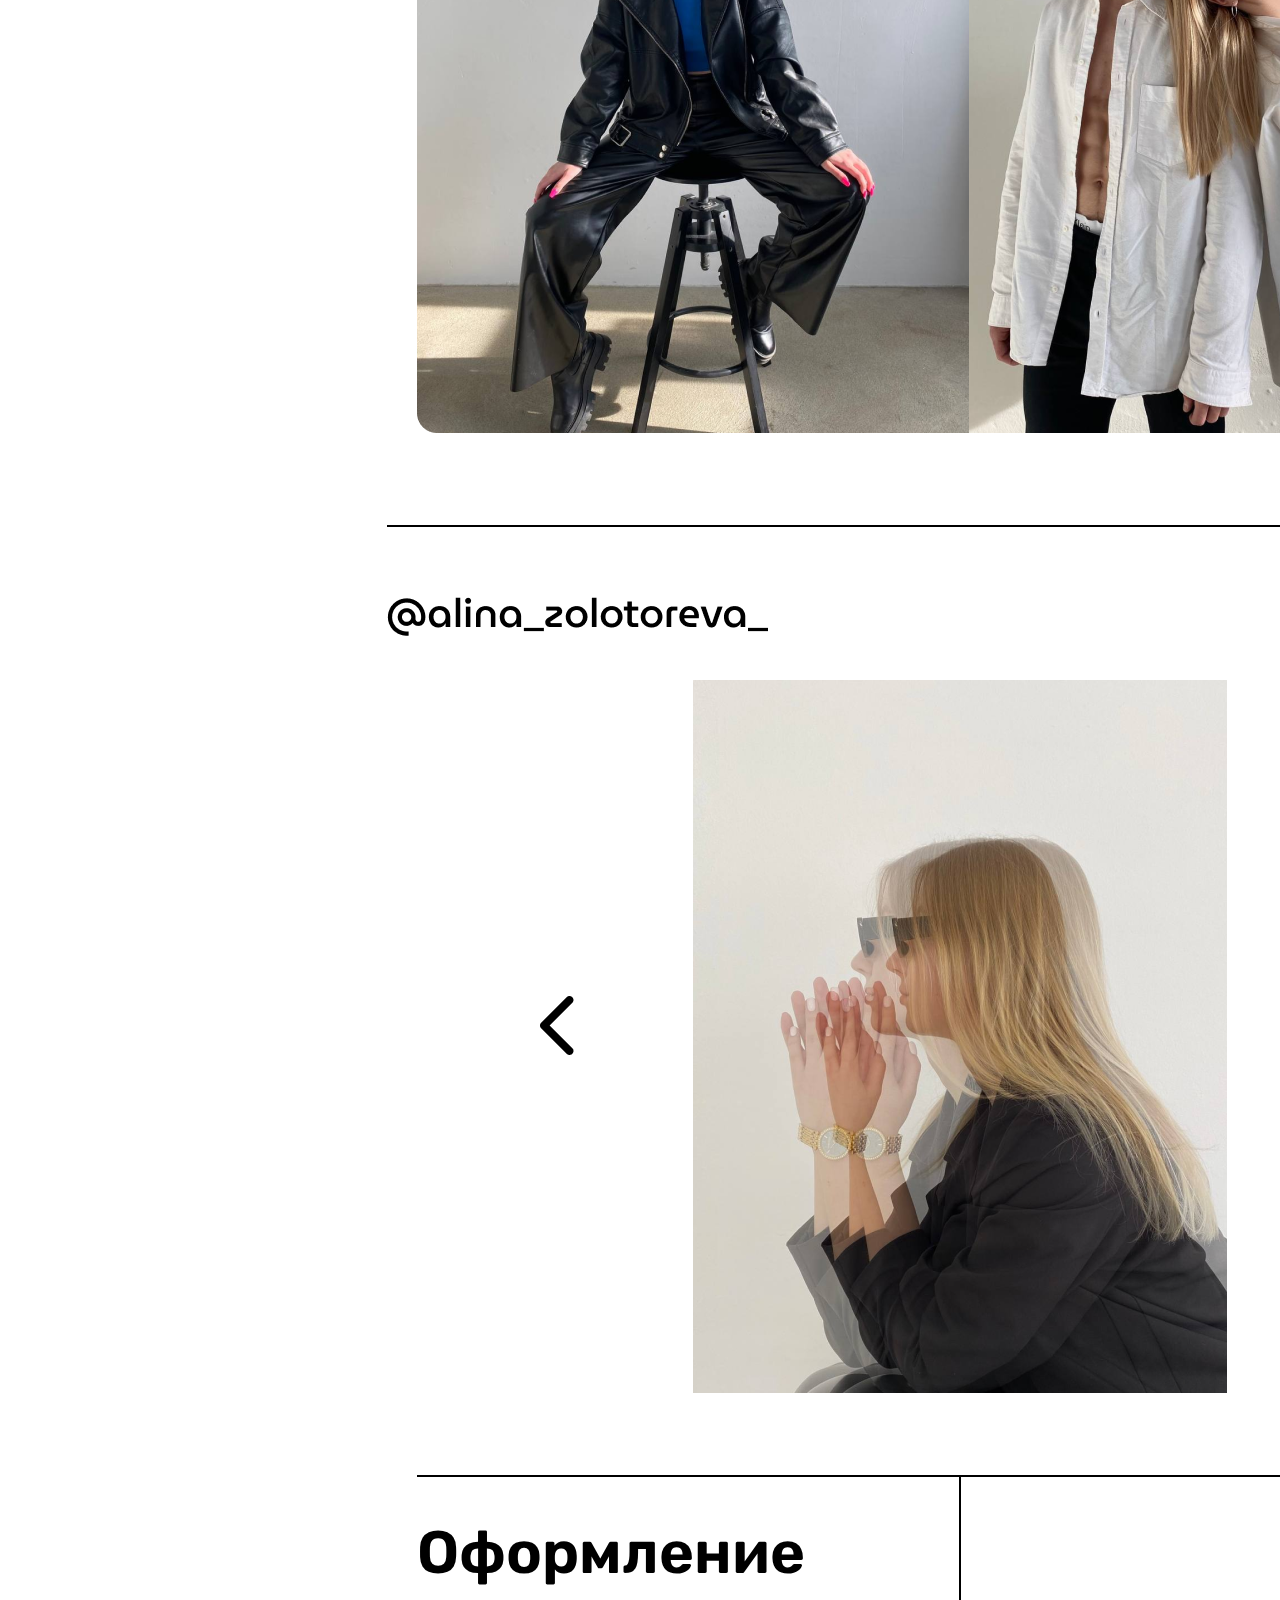
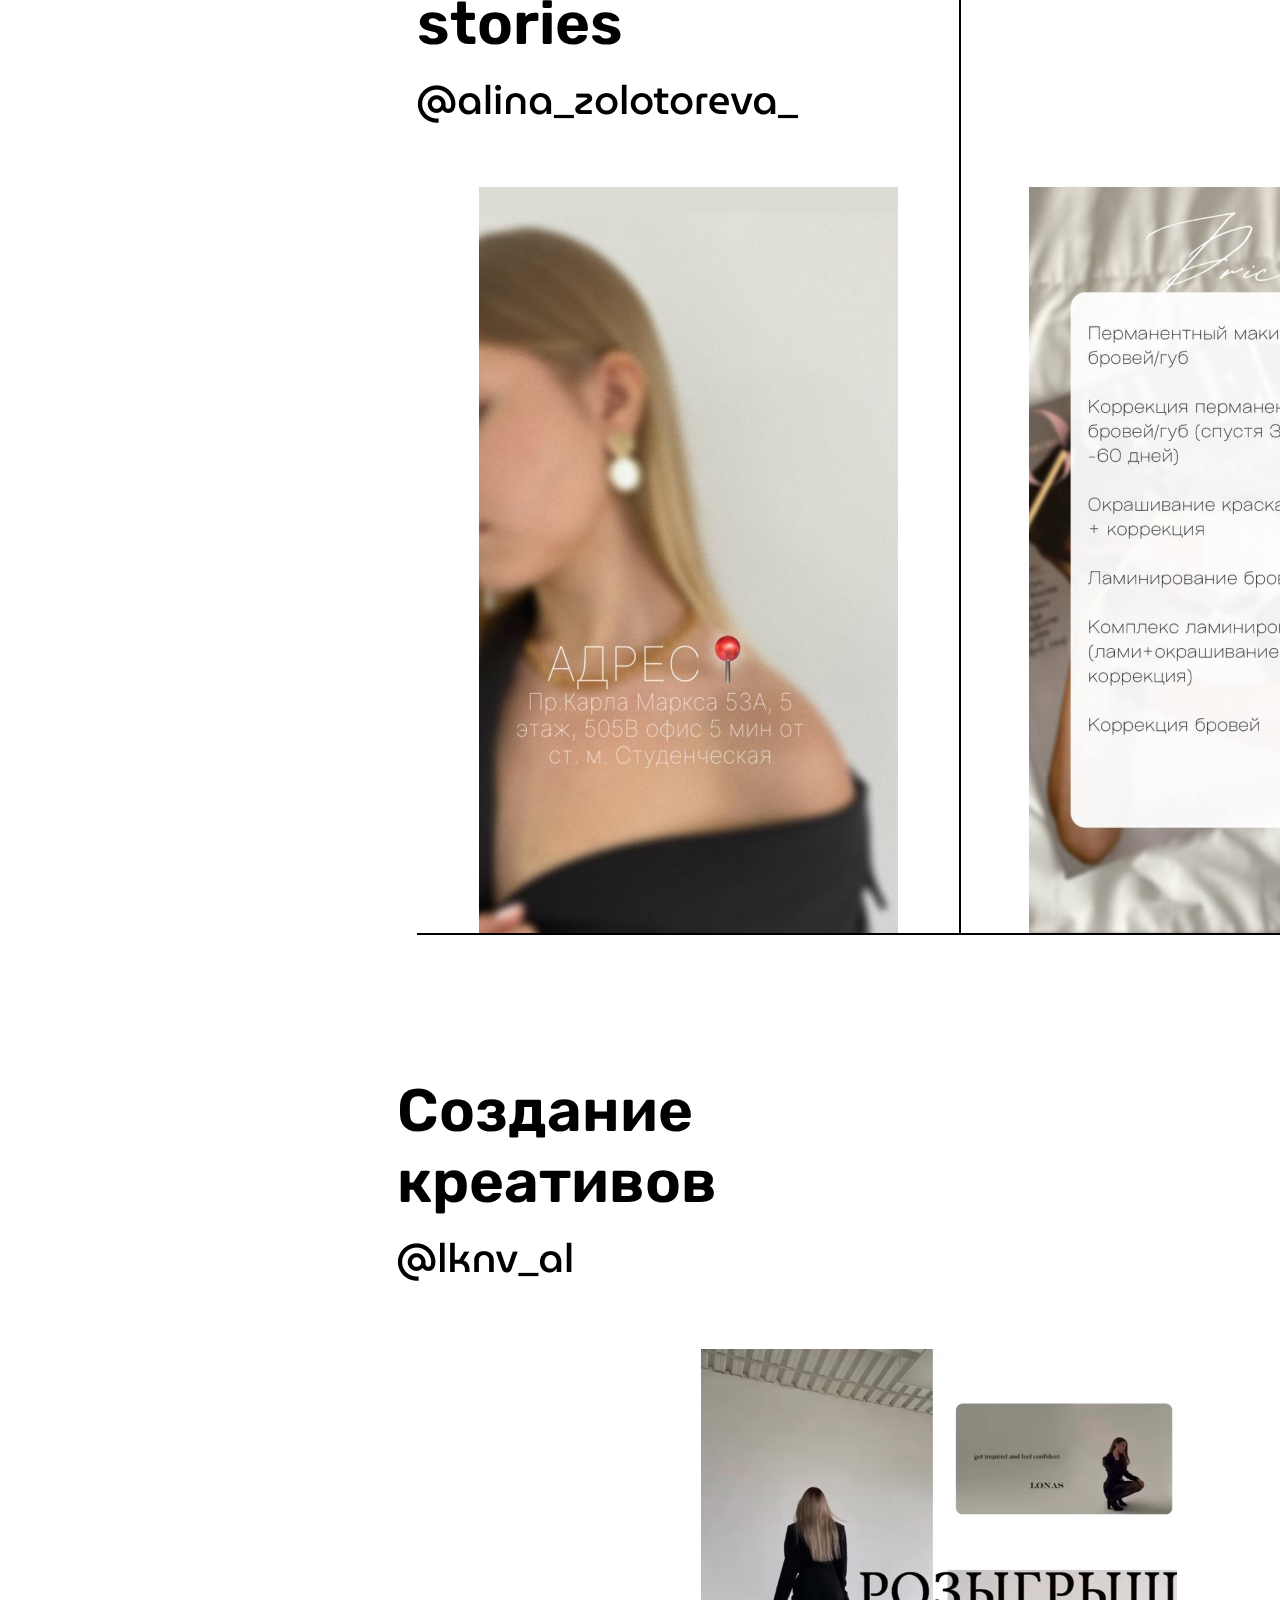
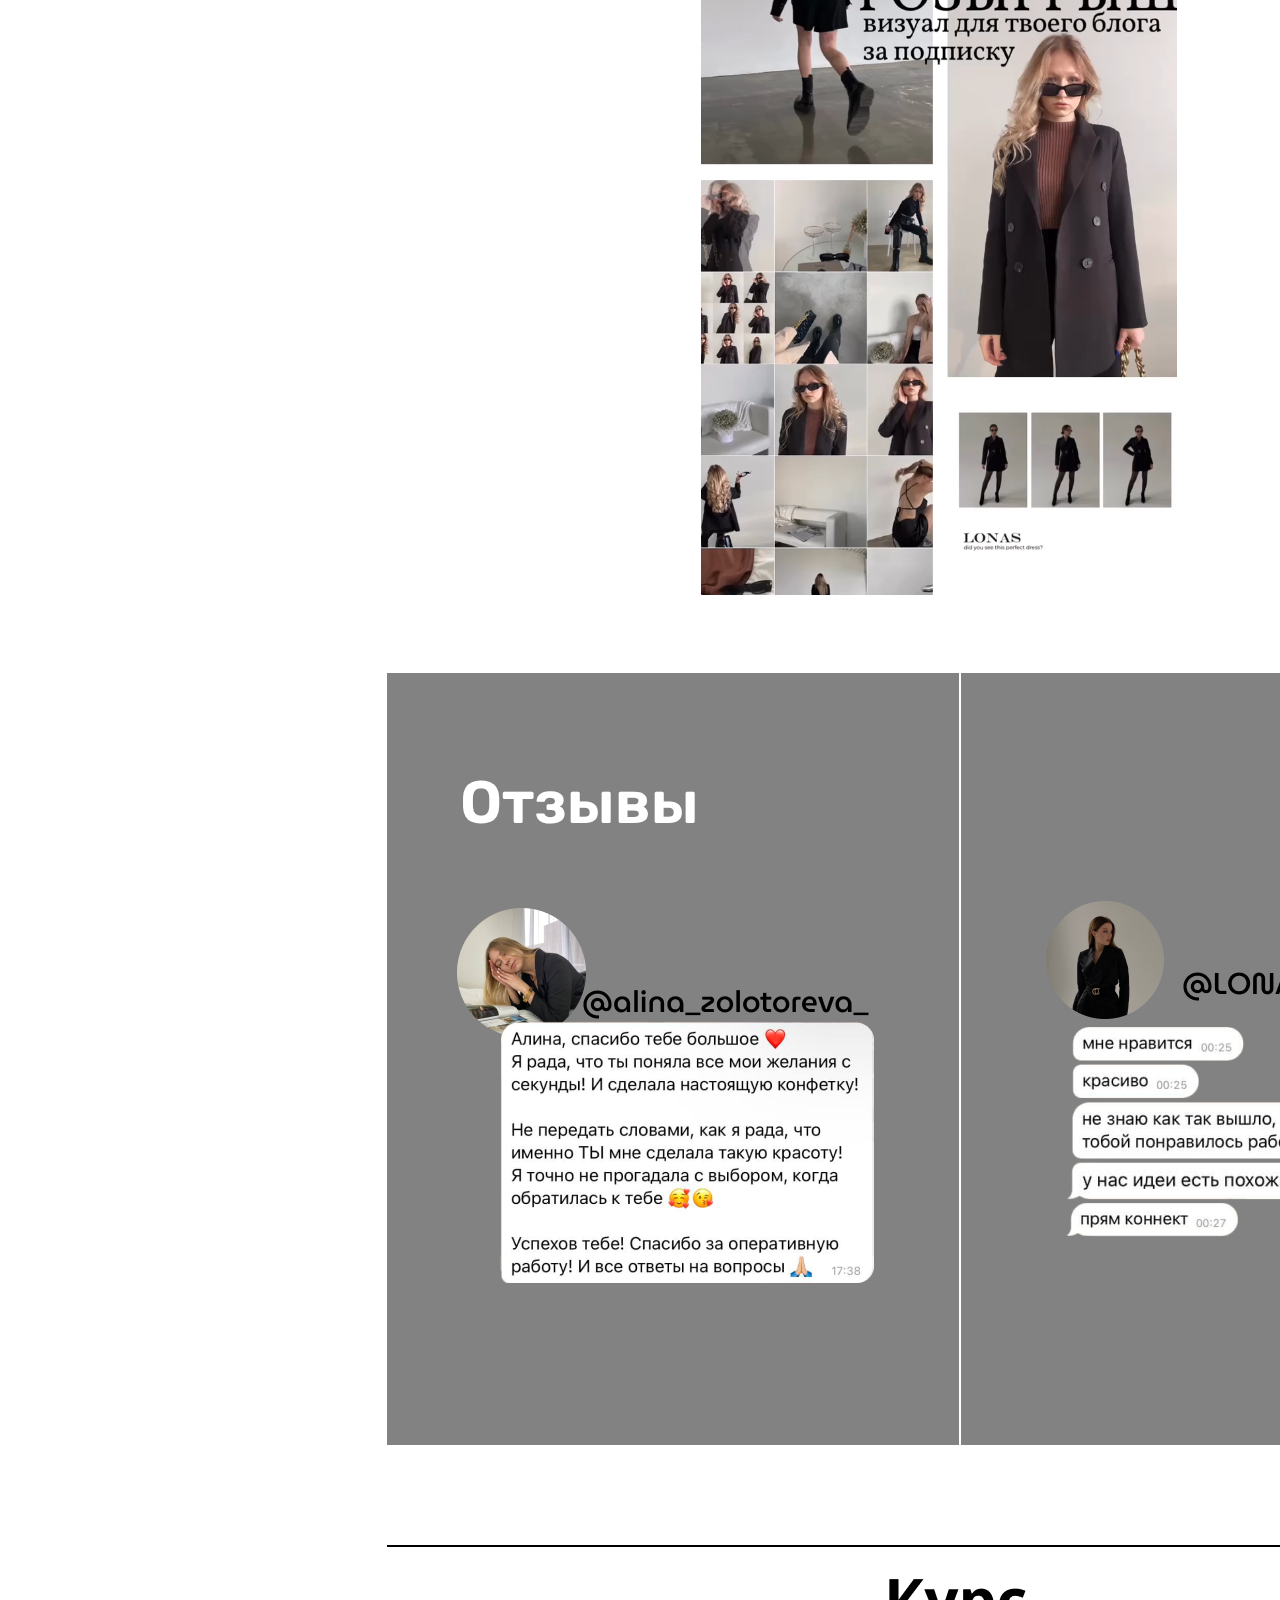
==== commit 8bcaf37e: "Add files via upload" ====
--- a/index.html
+++ b/index.html
@@ -214,7 +214,7 @@
 		<div class="_14">
 			<h1>Создание<br>креативов</h1>
 			<a href="https://www.instagram.com/lknv_al/?utm_medium=copy_link" target="_blank"><img src="images/lknv.png" id="lknv"></a>
-			<video src="images/vid.MP4" id="vid" controls preload="auto"></video>
+			<video src="images/vid.MP4" id="vid" muted autoplay loop preload="auto"></video>
 		</div>
 		<div class="_15">
 			
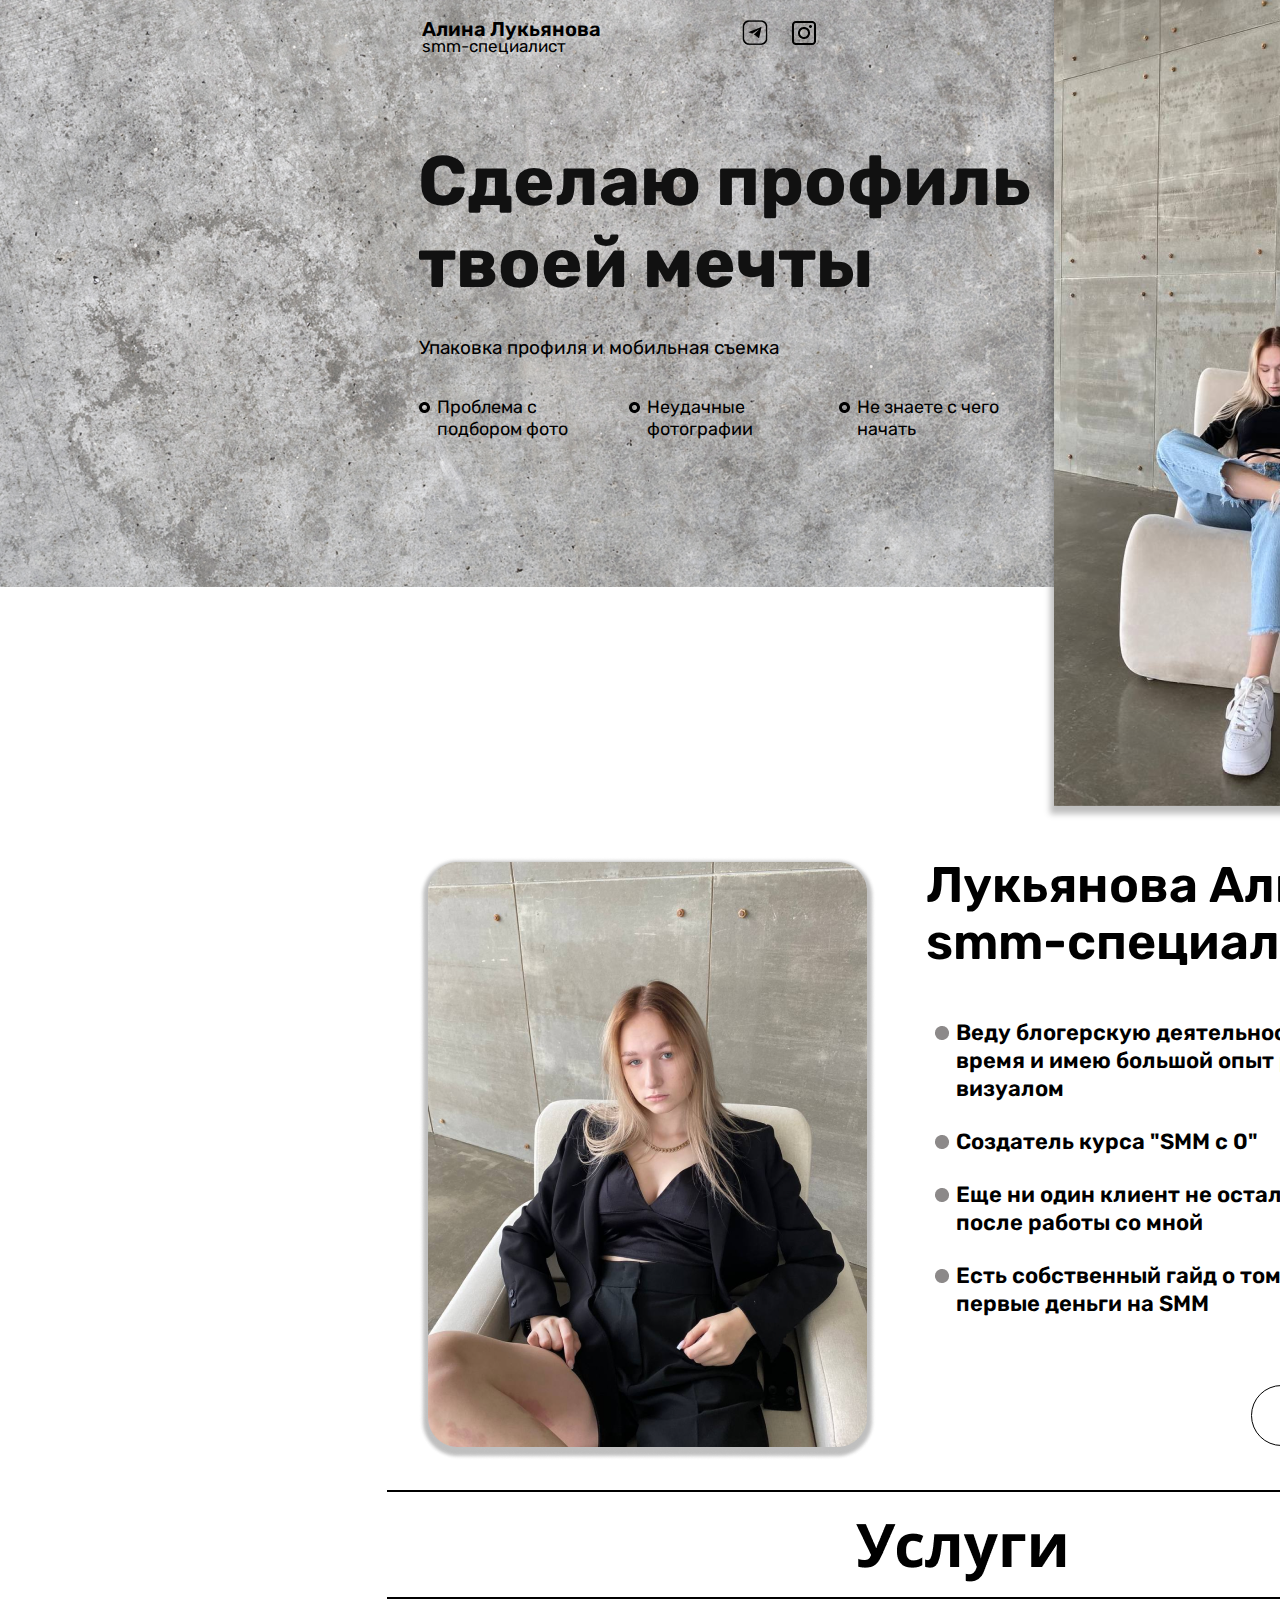
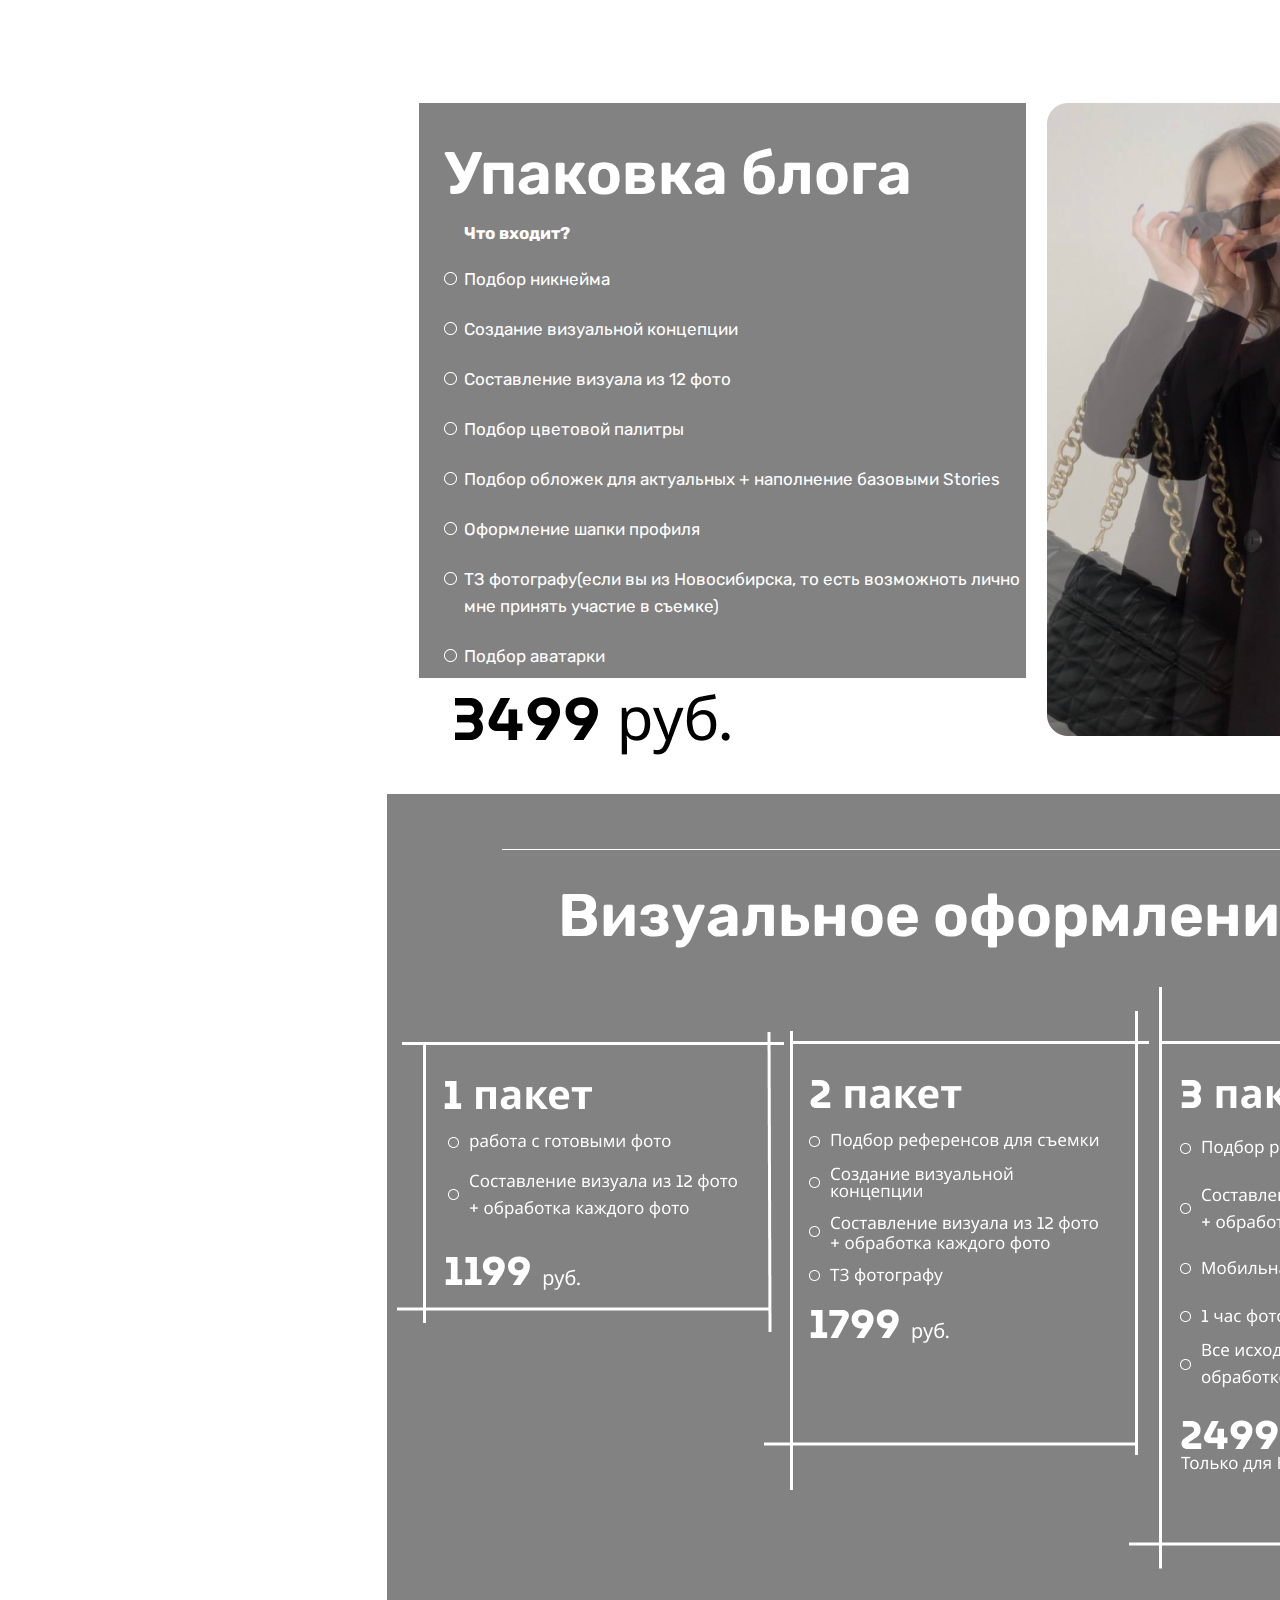
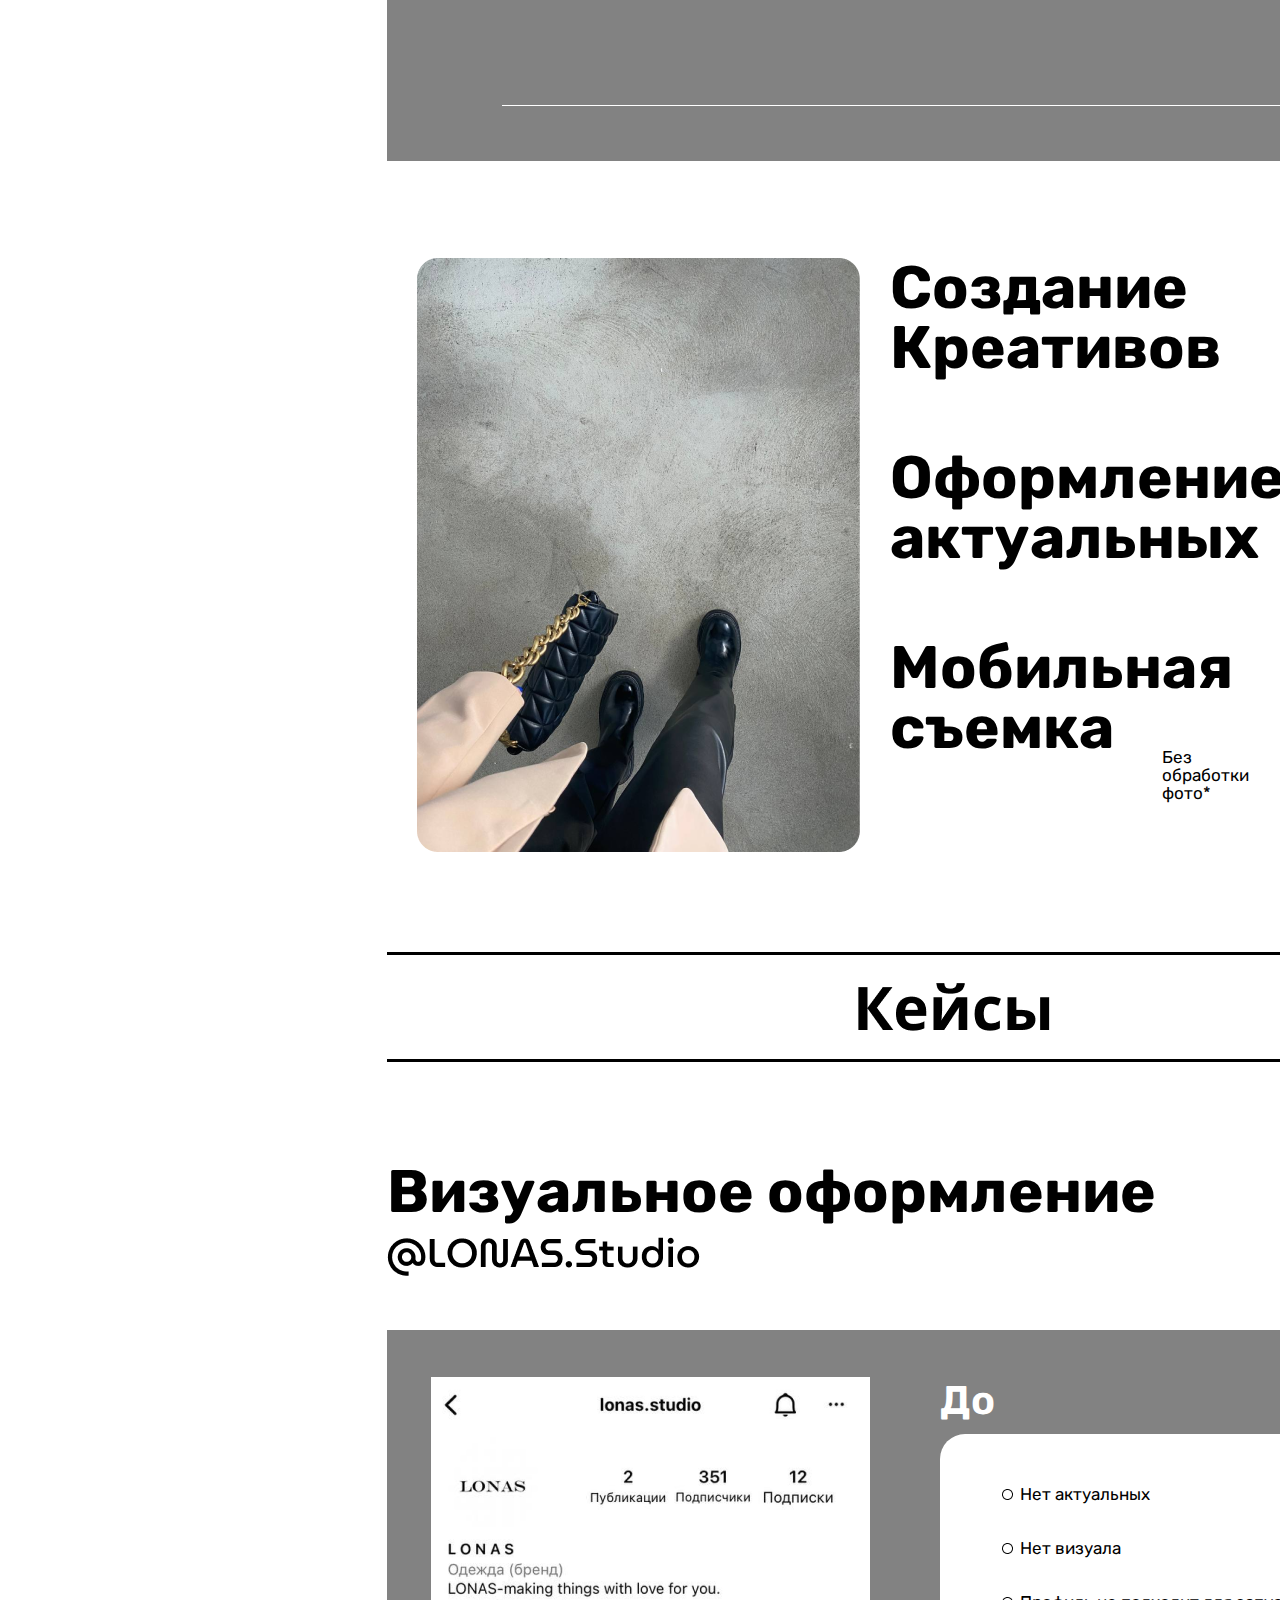
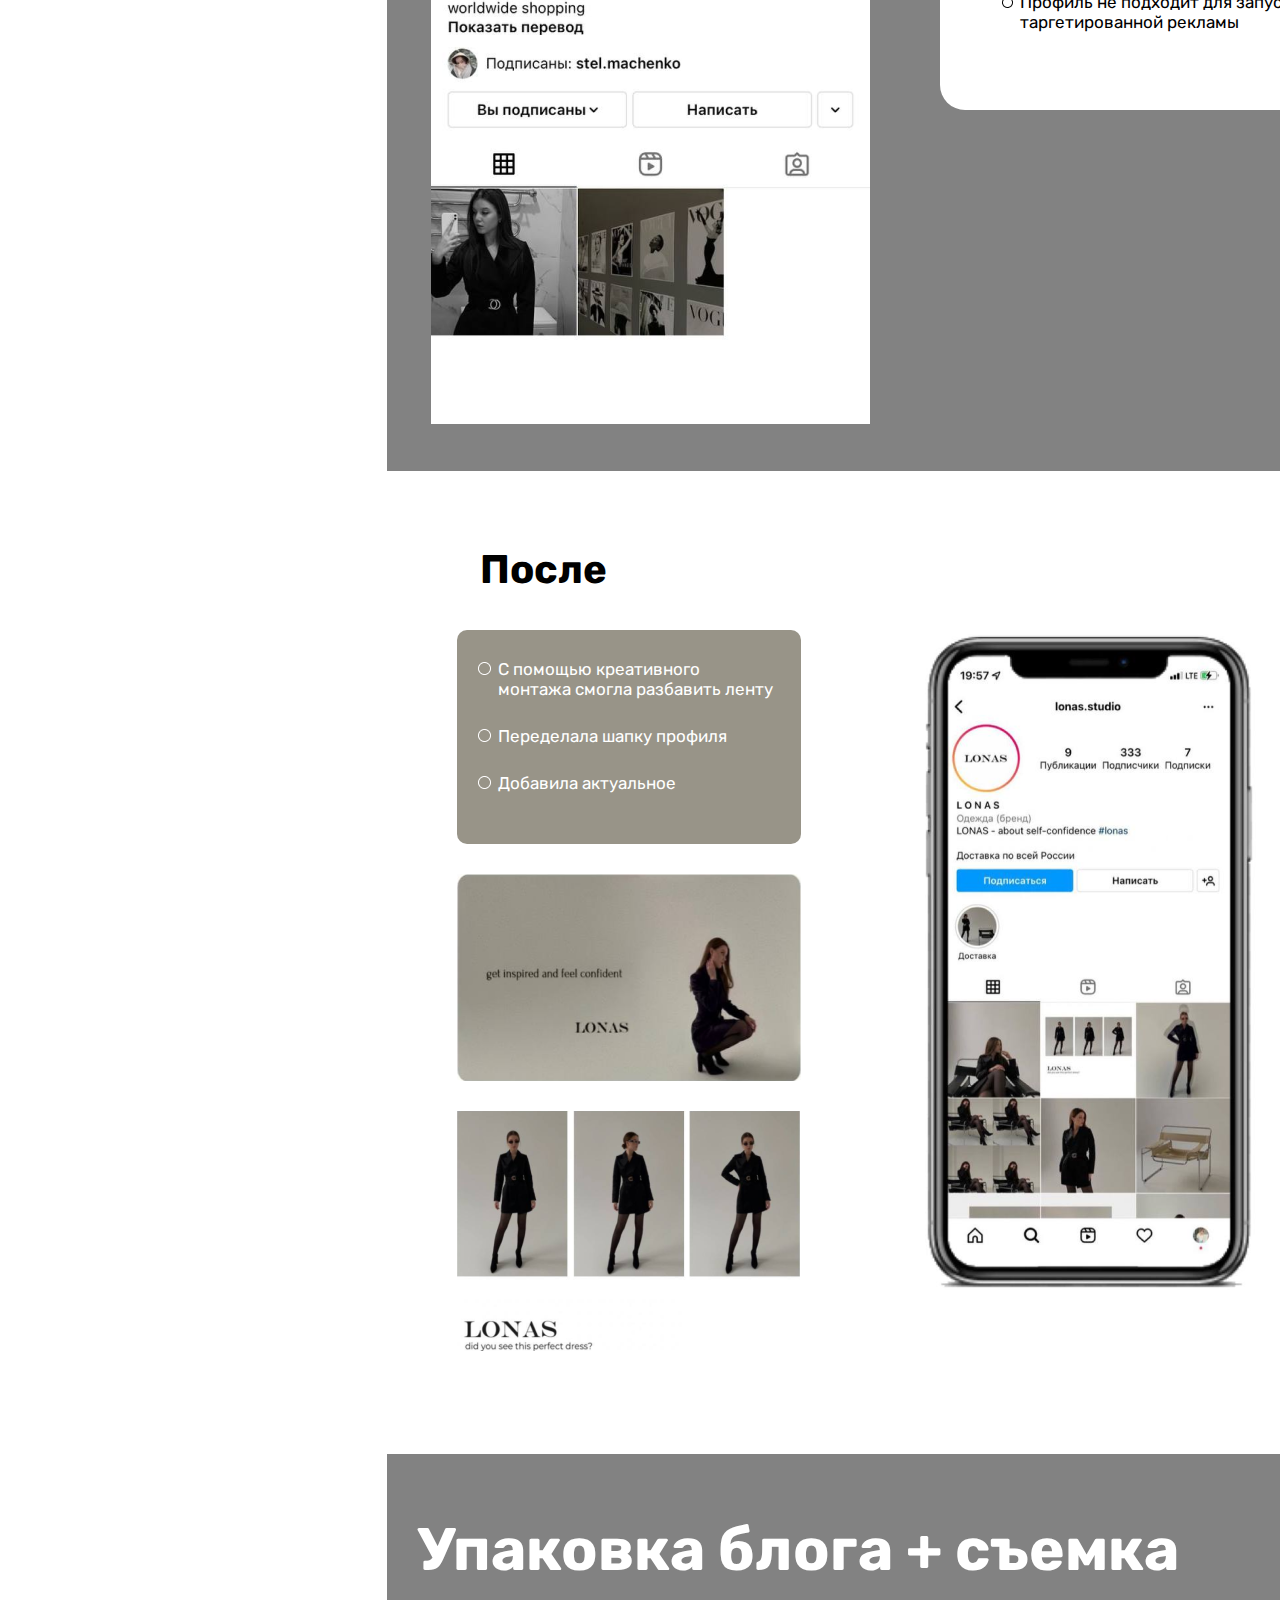
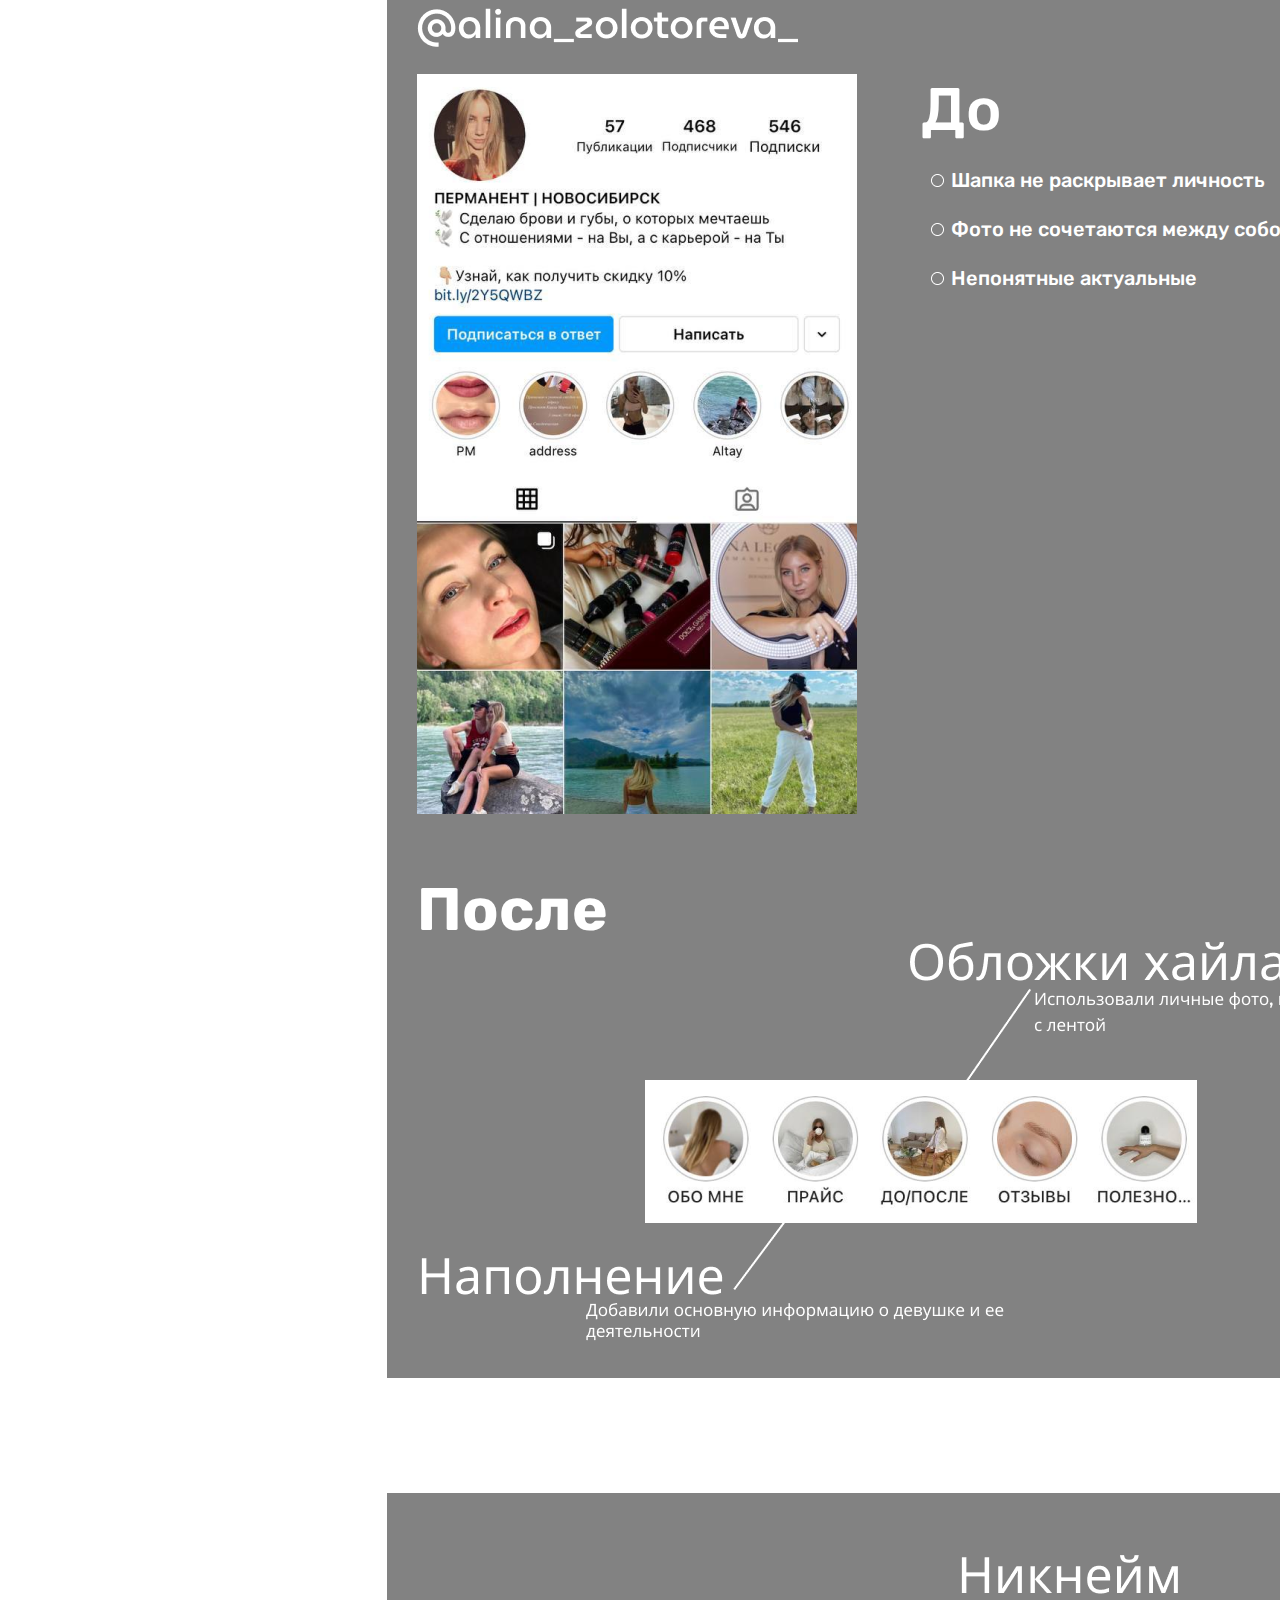
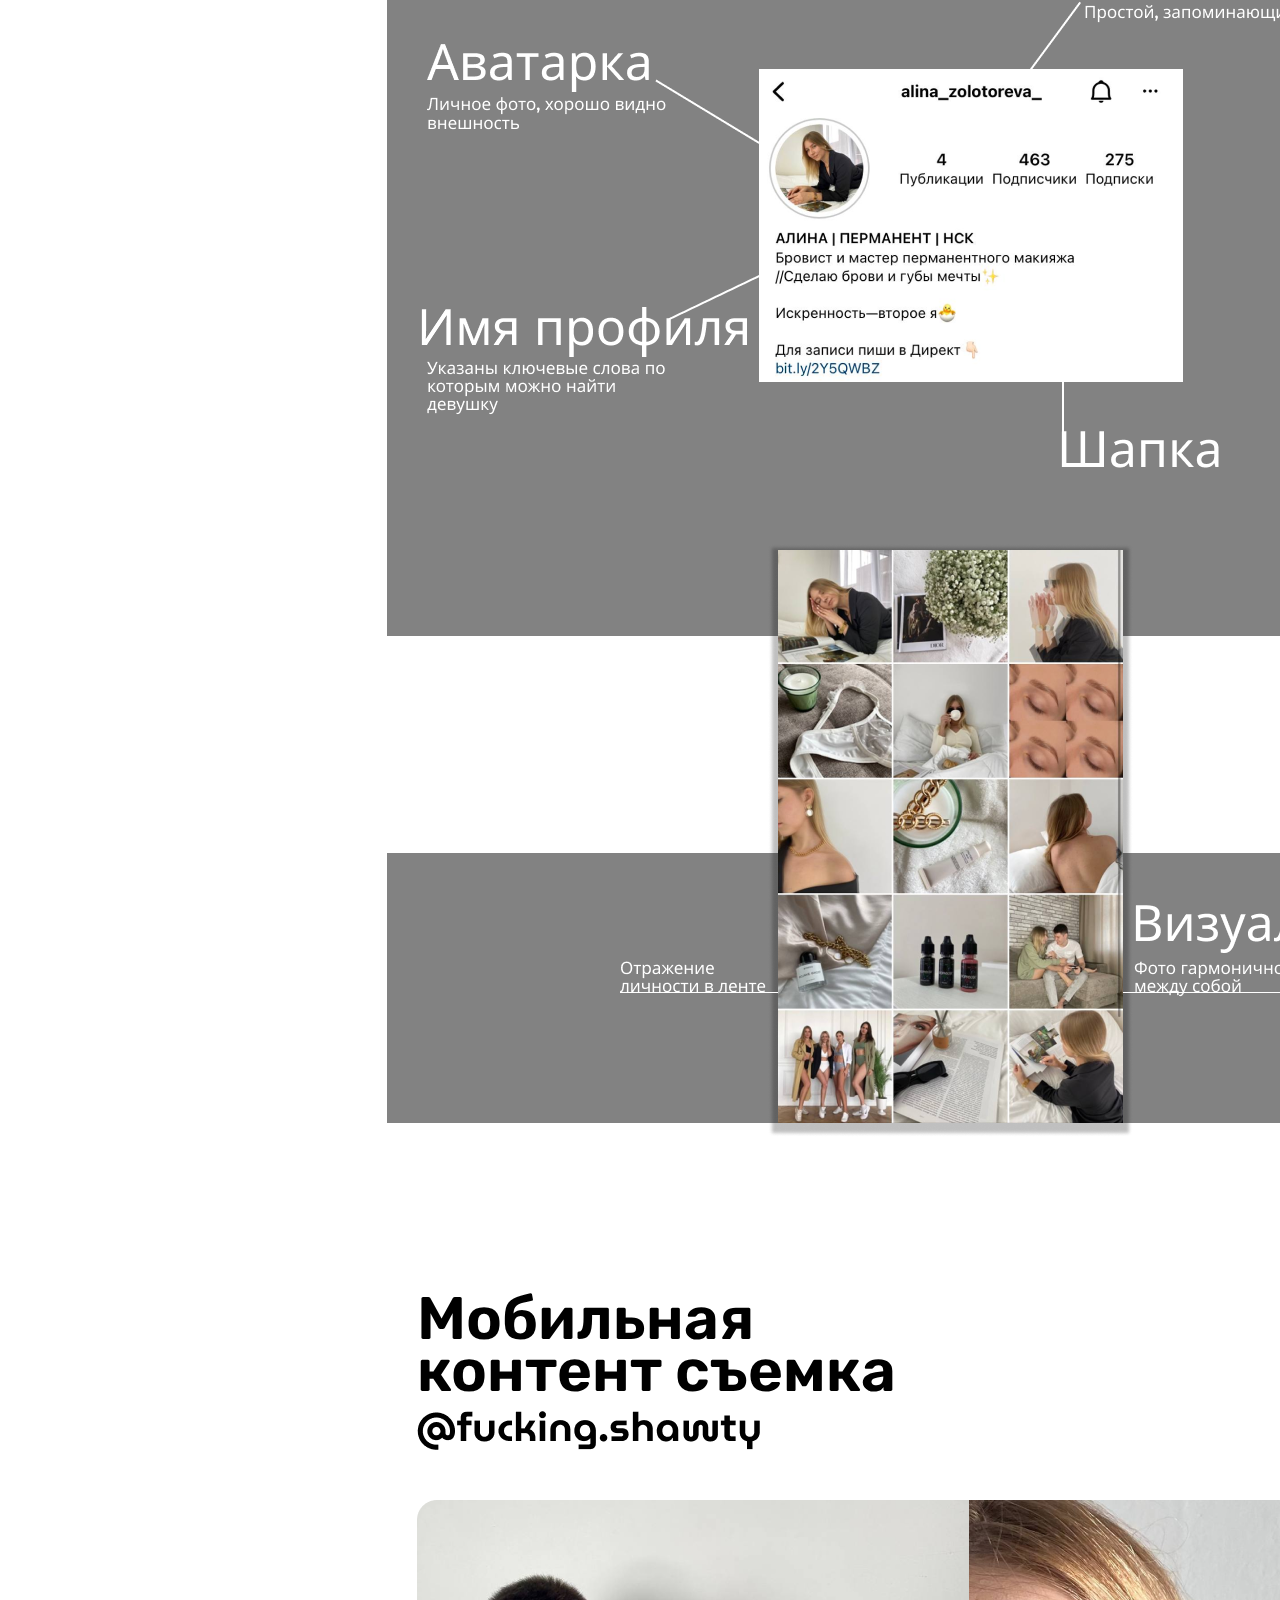
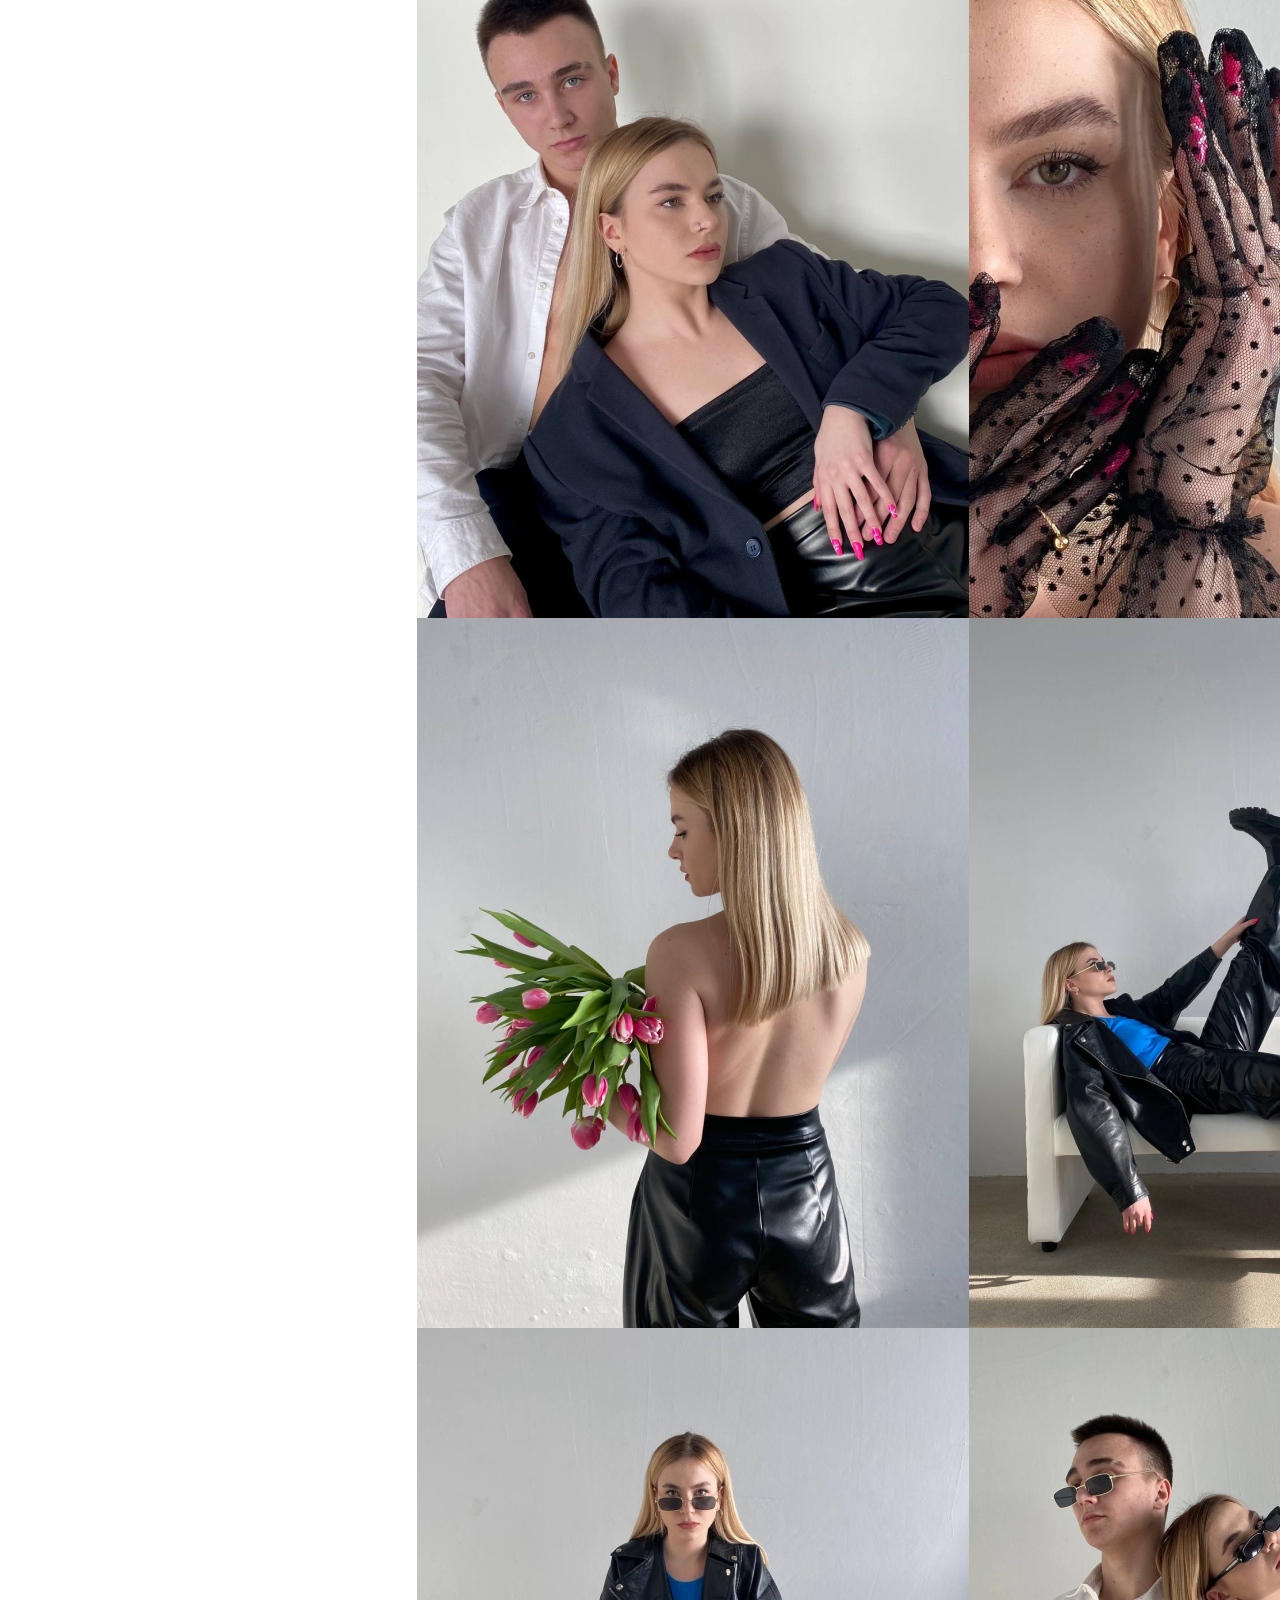
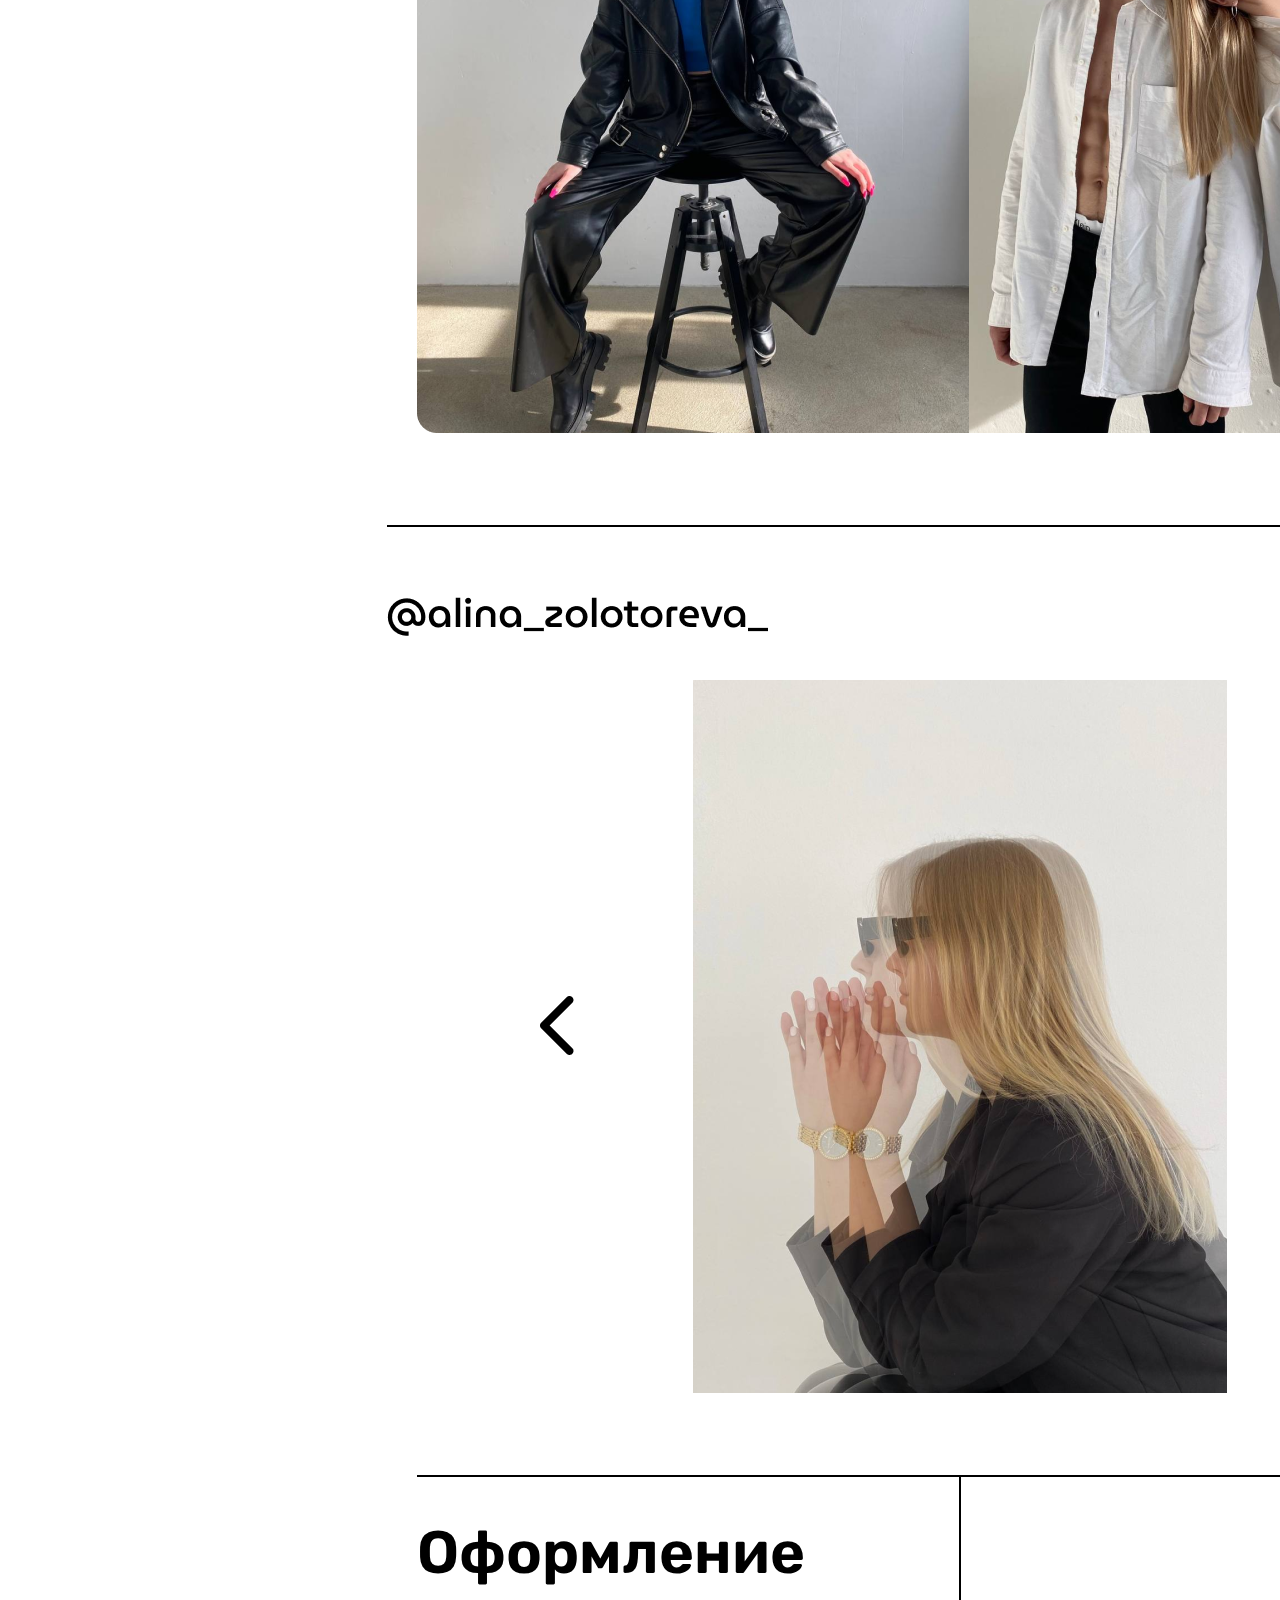
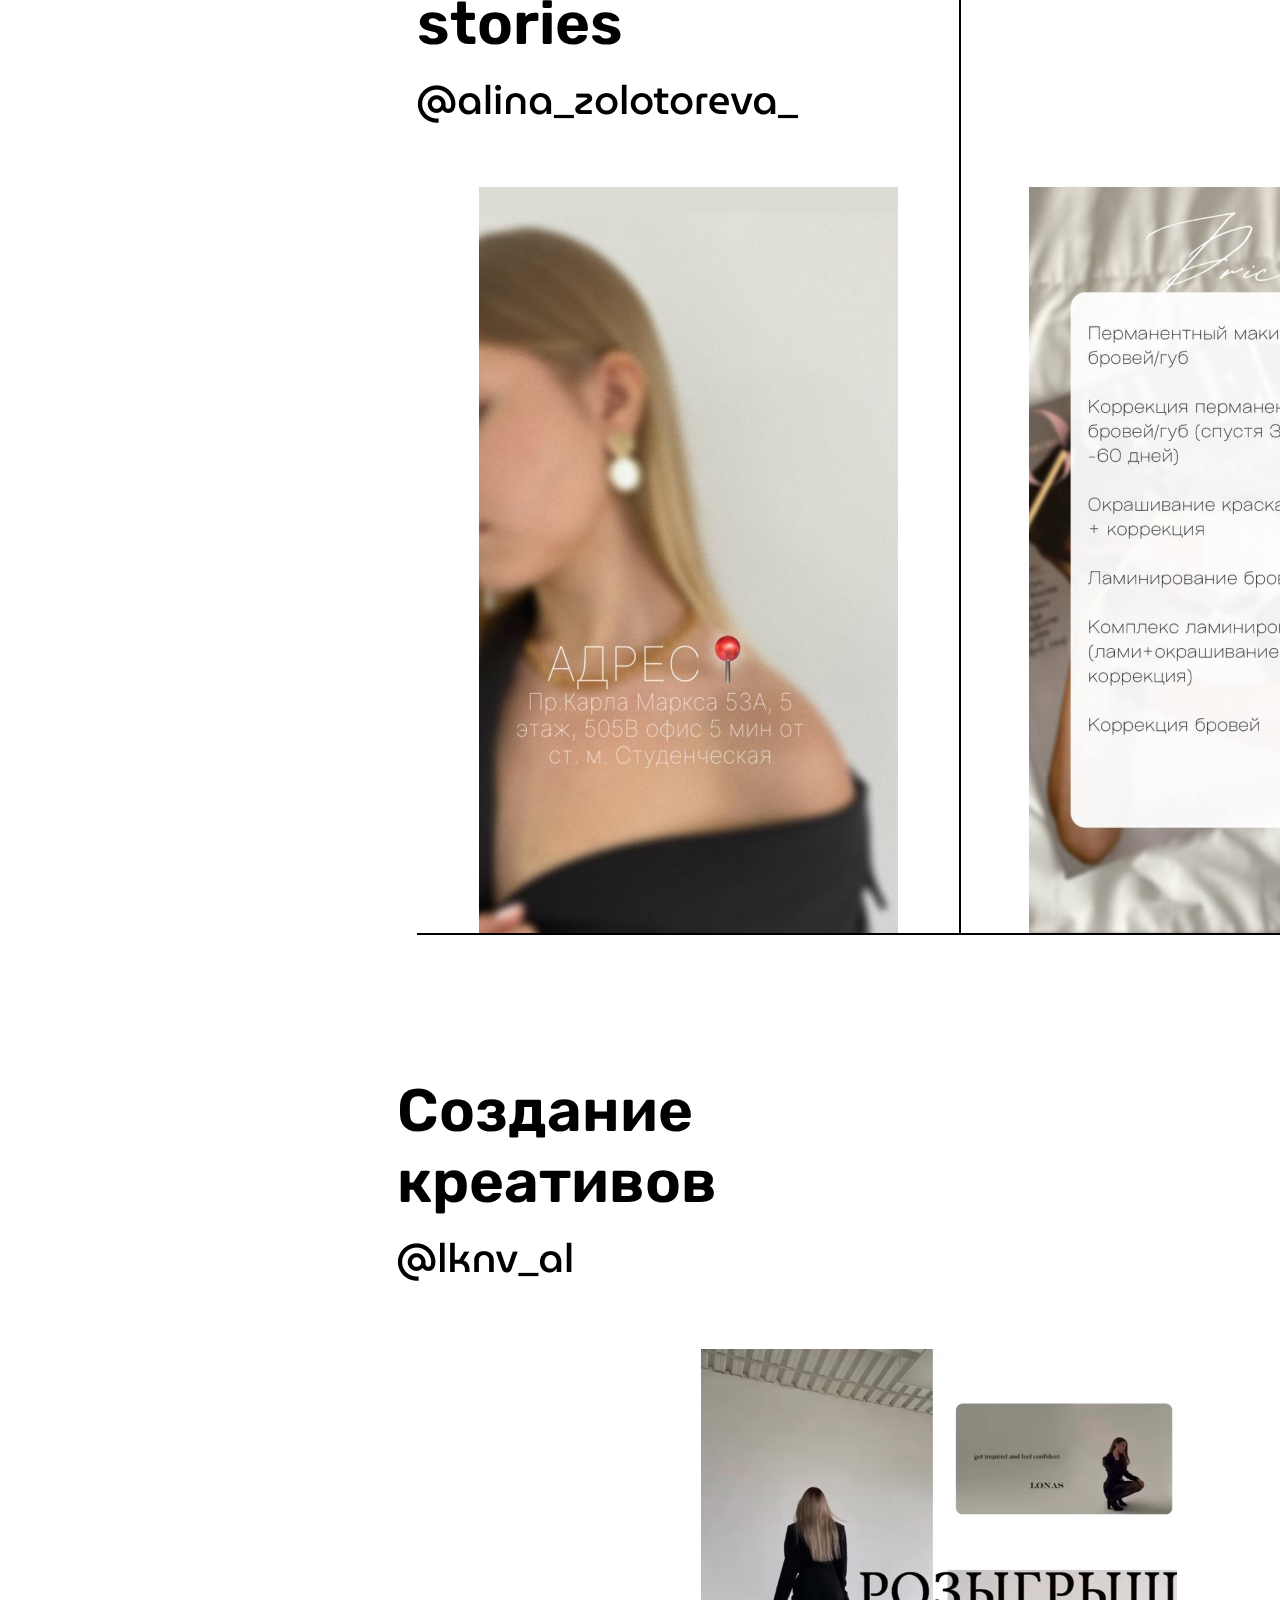
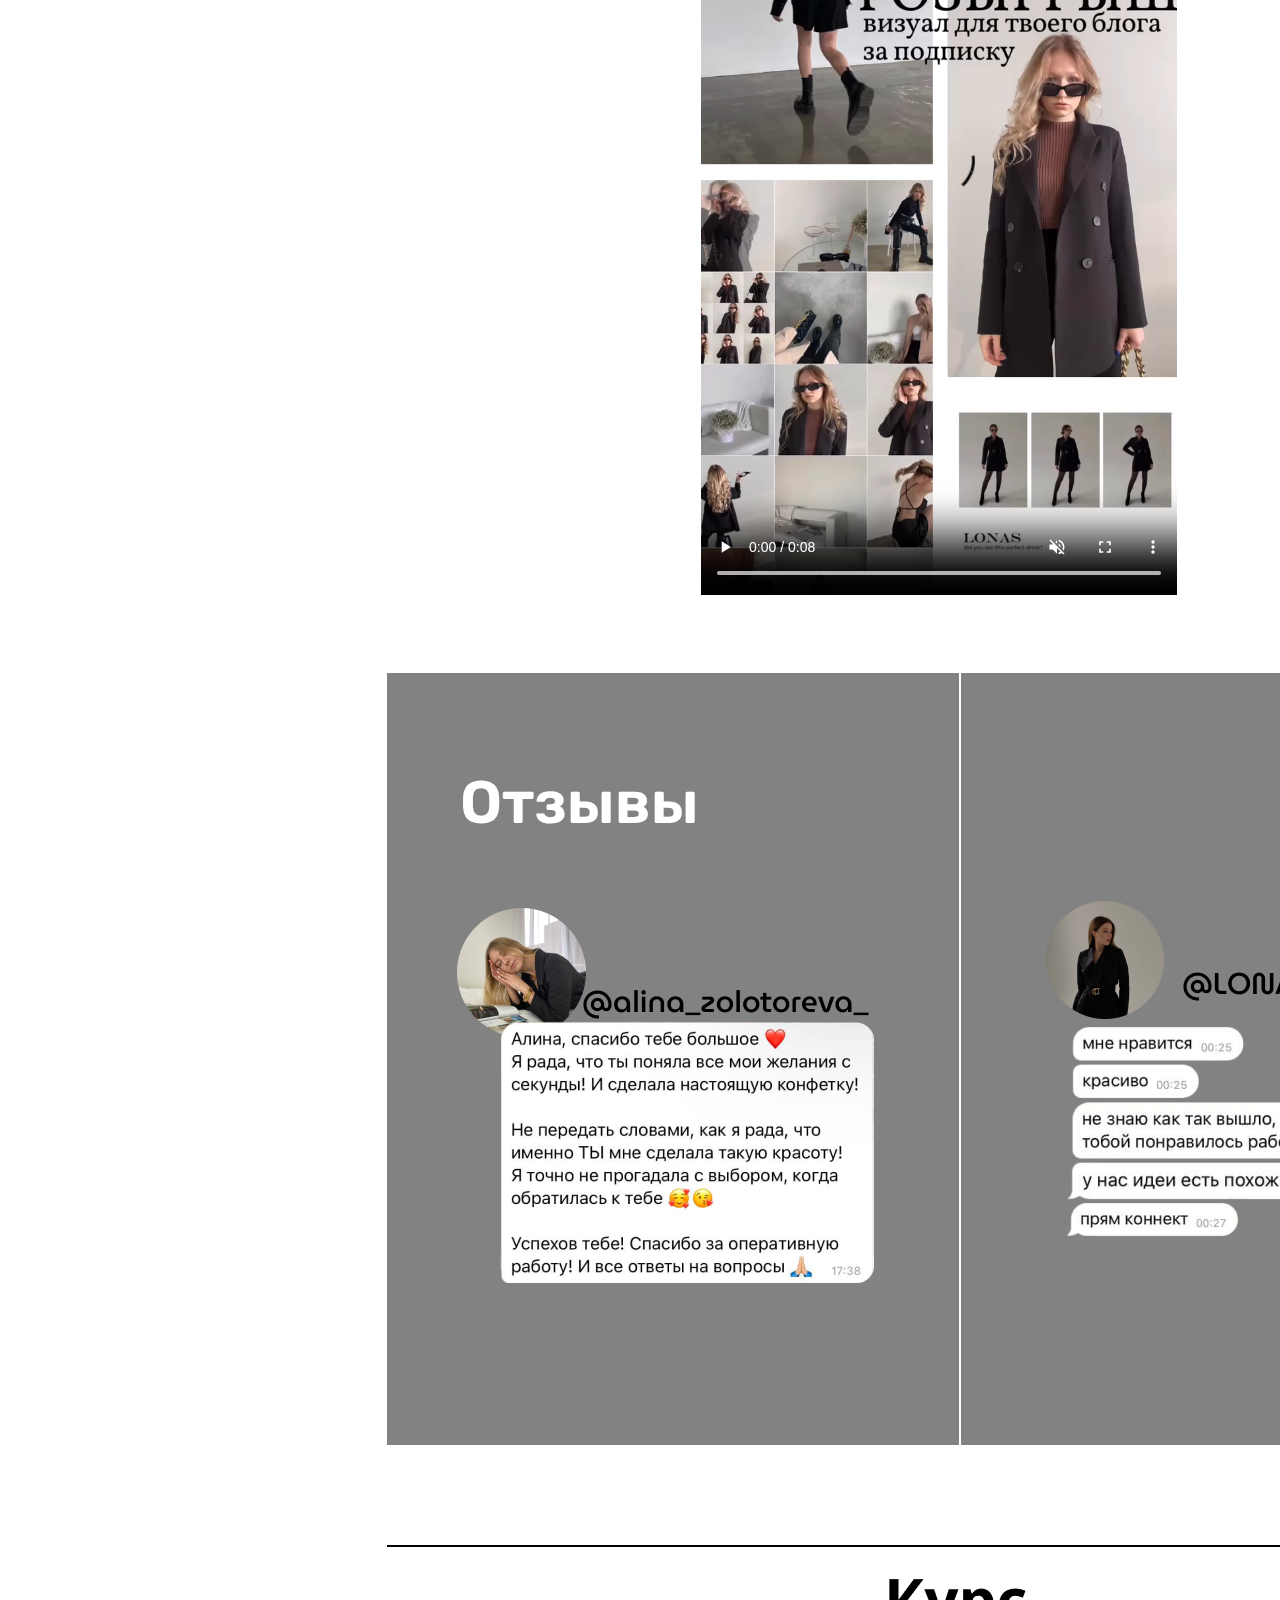
==== commit 4806c64d: "Add files via upload" ====
--- a/index.html
+++ b/index.html
@@ -214,7 +214,7 @@
 		<div class="_14">
 			<h1>Создание<br>креативов</h1>
 			<a href="https://www.instagram.com/lknv_al/?utm_medium=copy_link" target="_blank"><img src="images/lknv.png" id="lknv"></a>
-			<video src="images/vid.MP4" id="vid" muted autoplay loop preload="auto"></video>
+			<video src="images/vid.MP4" id="vid" preload="auto" muted controls autoplay loop ></video>
 		</div>
 		<div class="_15">
 			
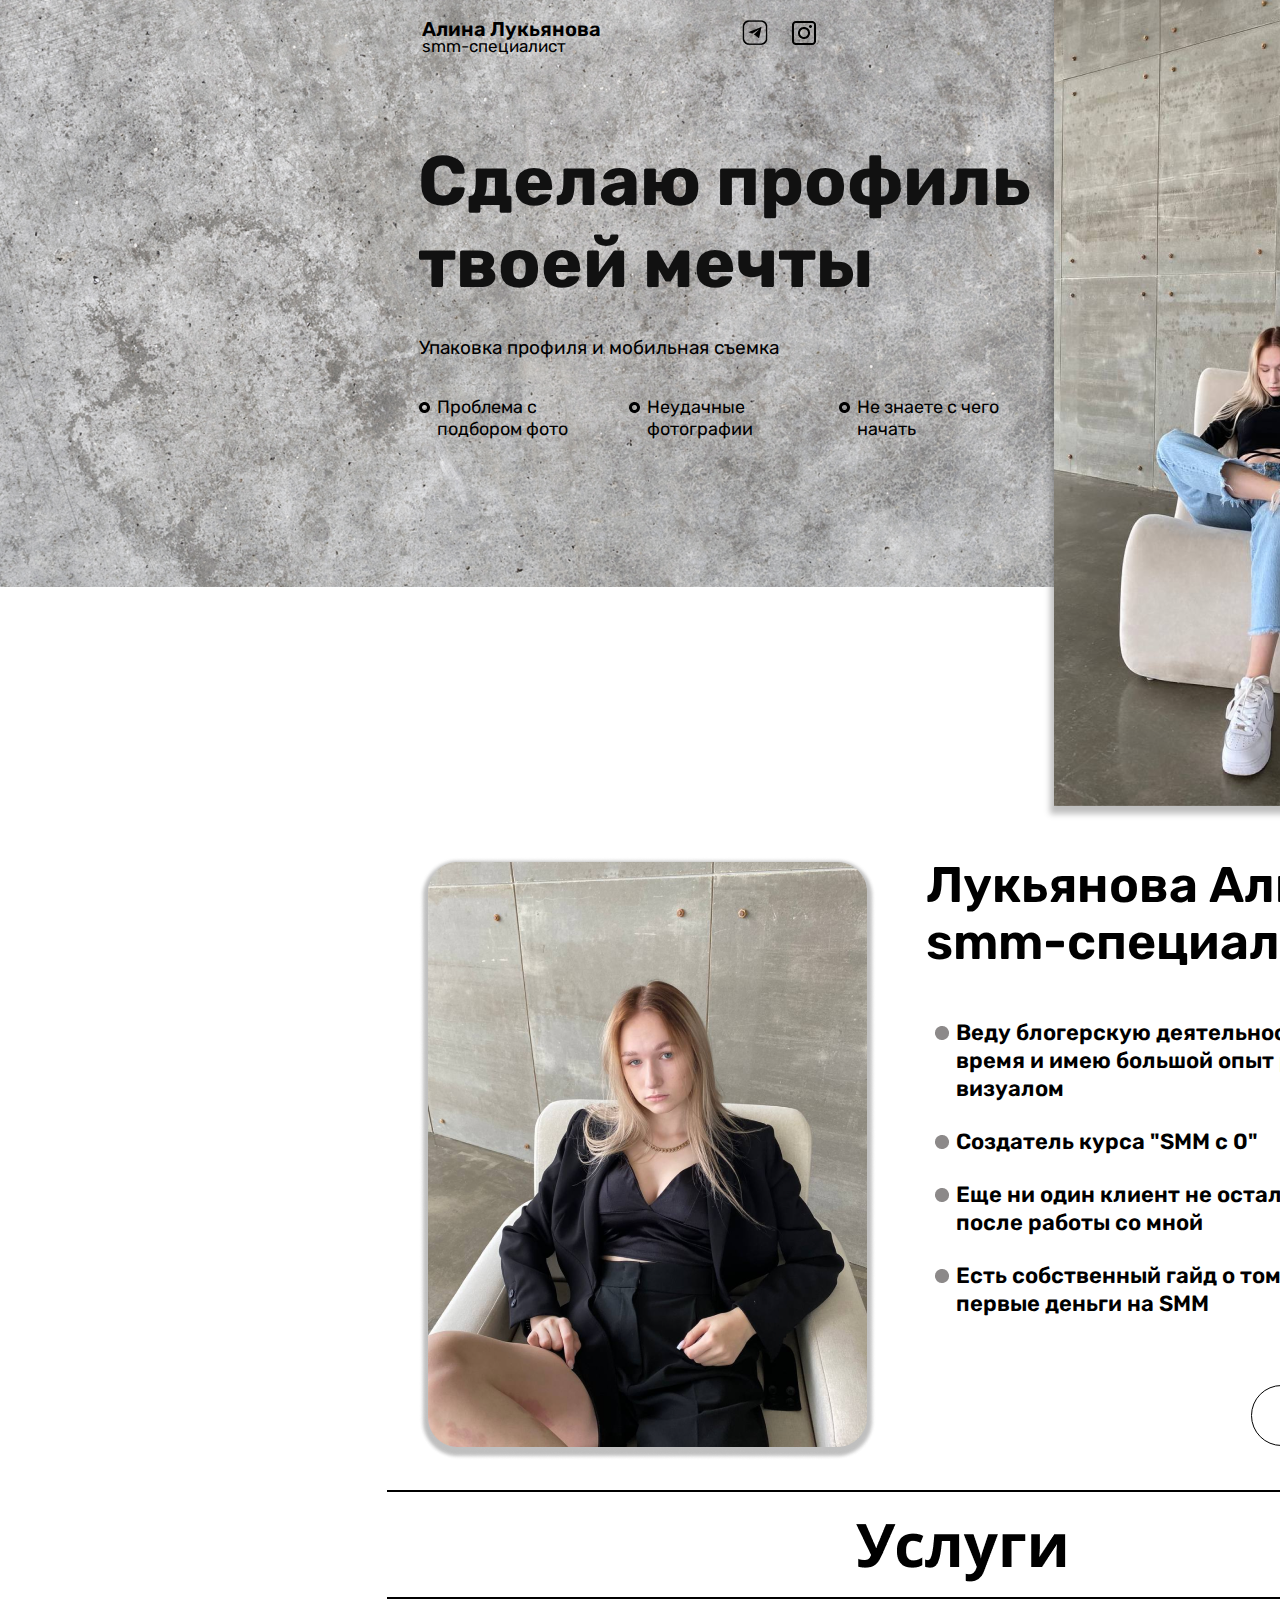
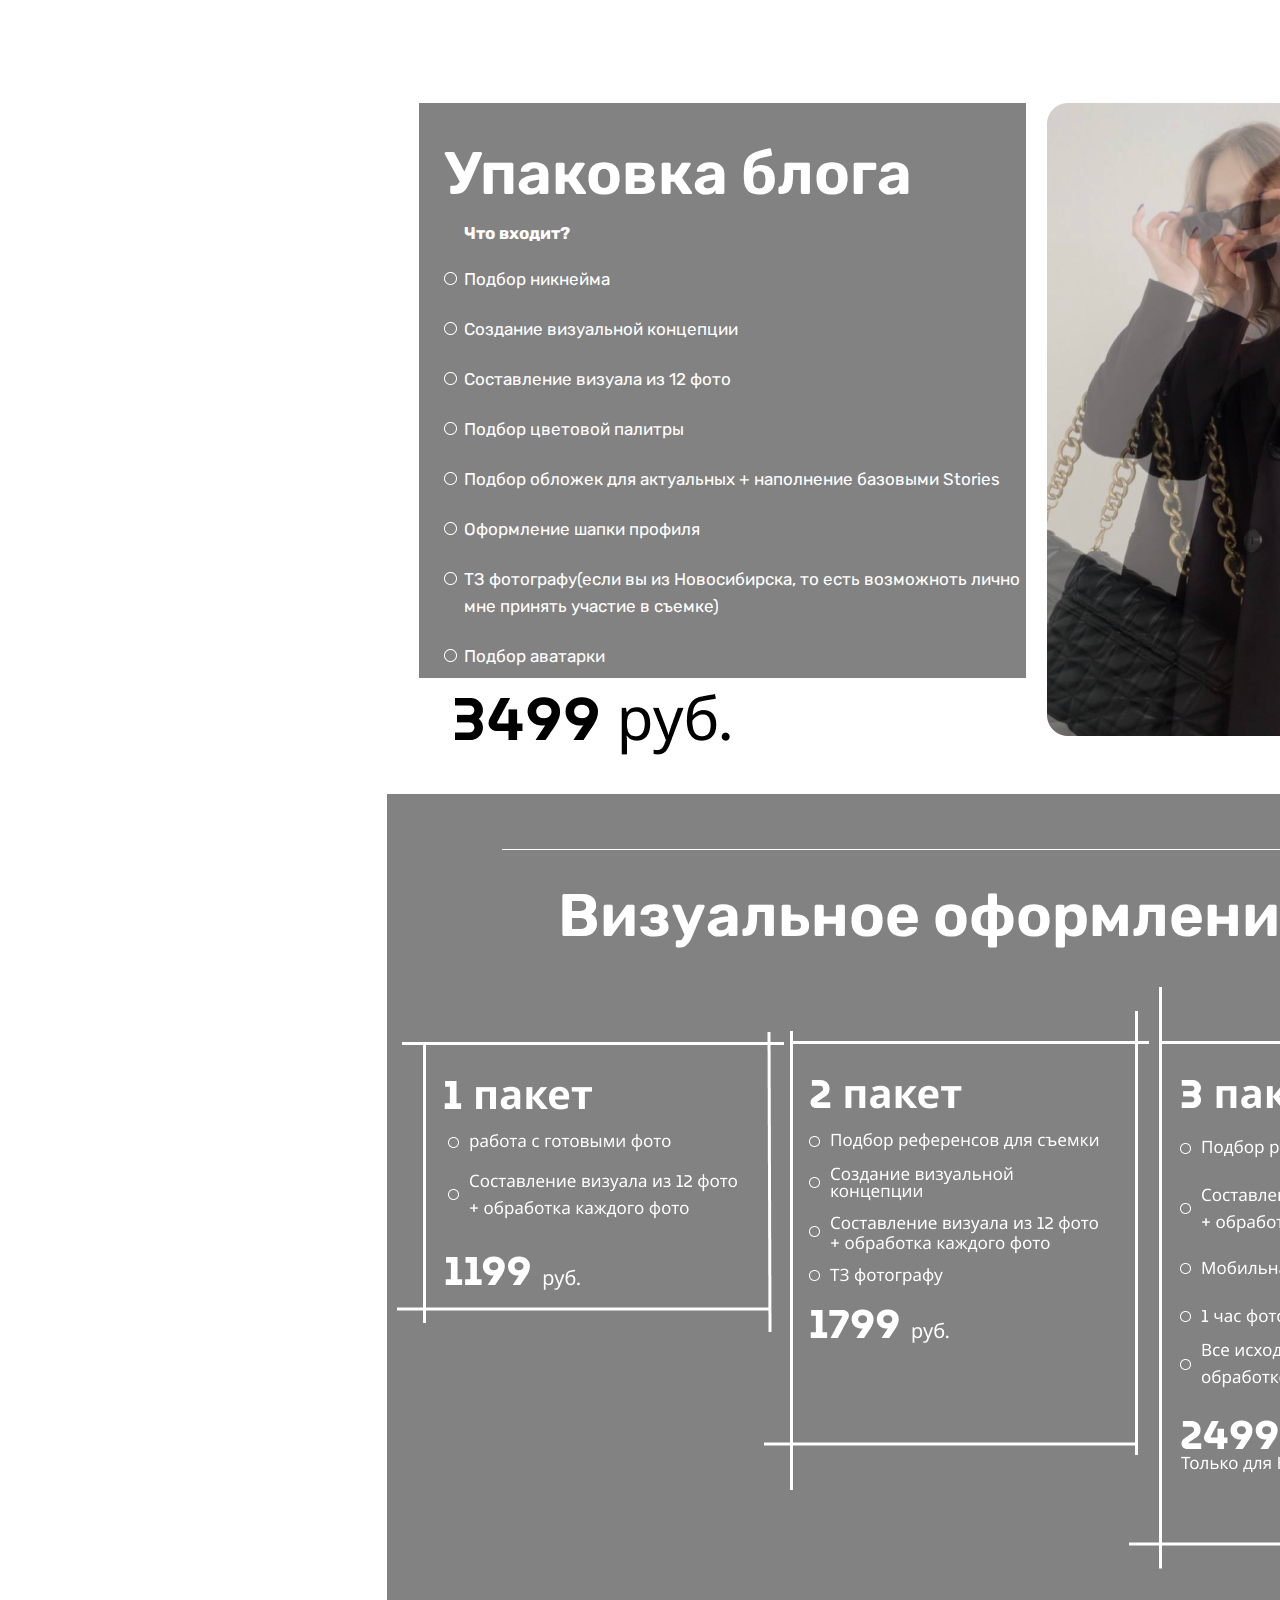
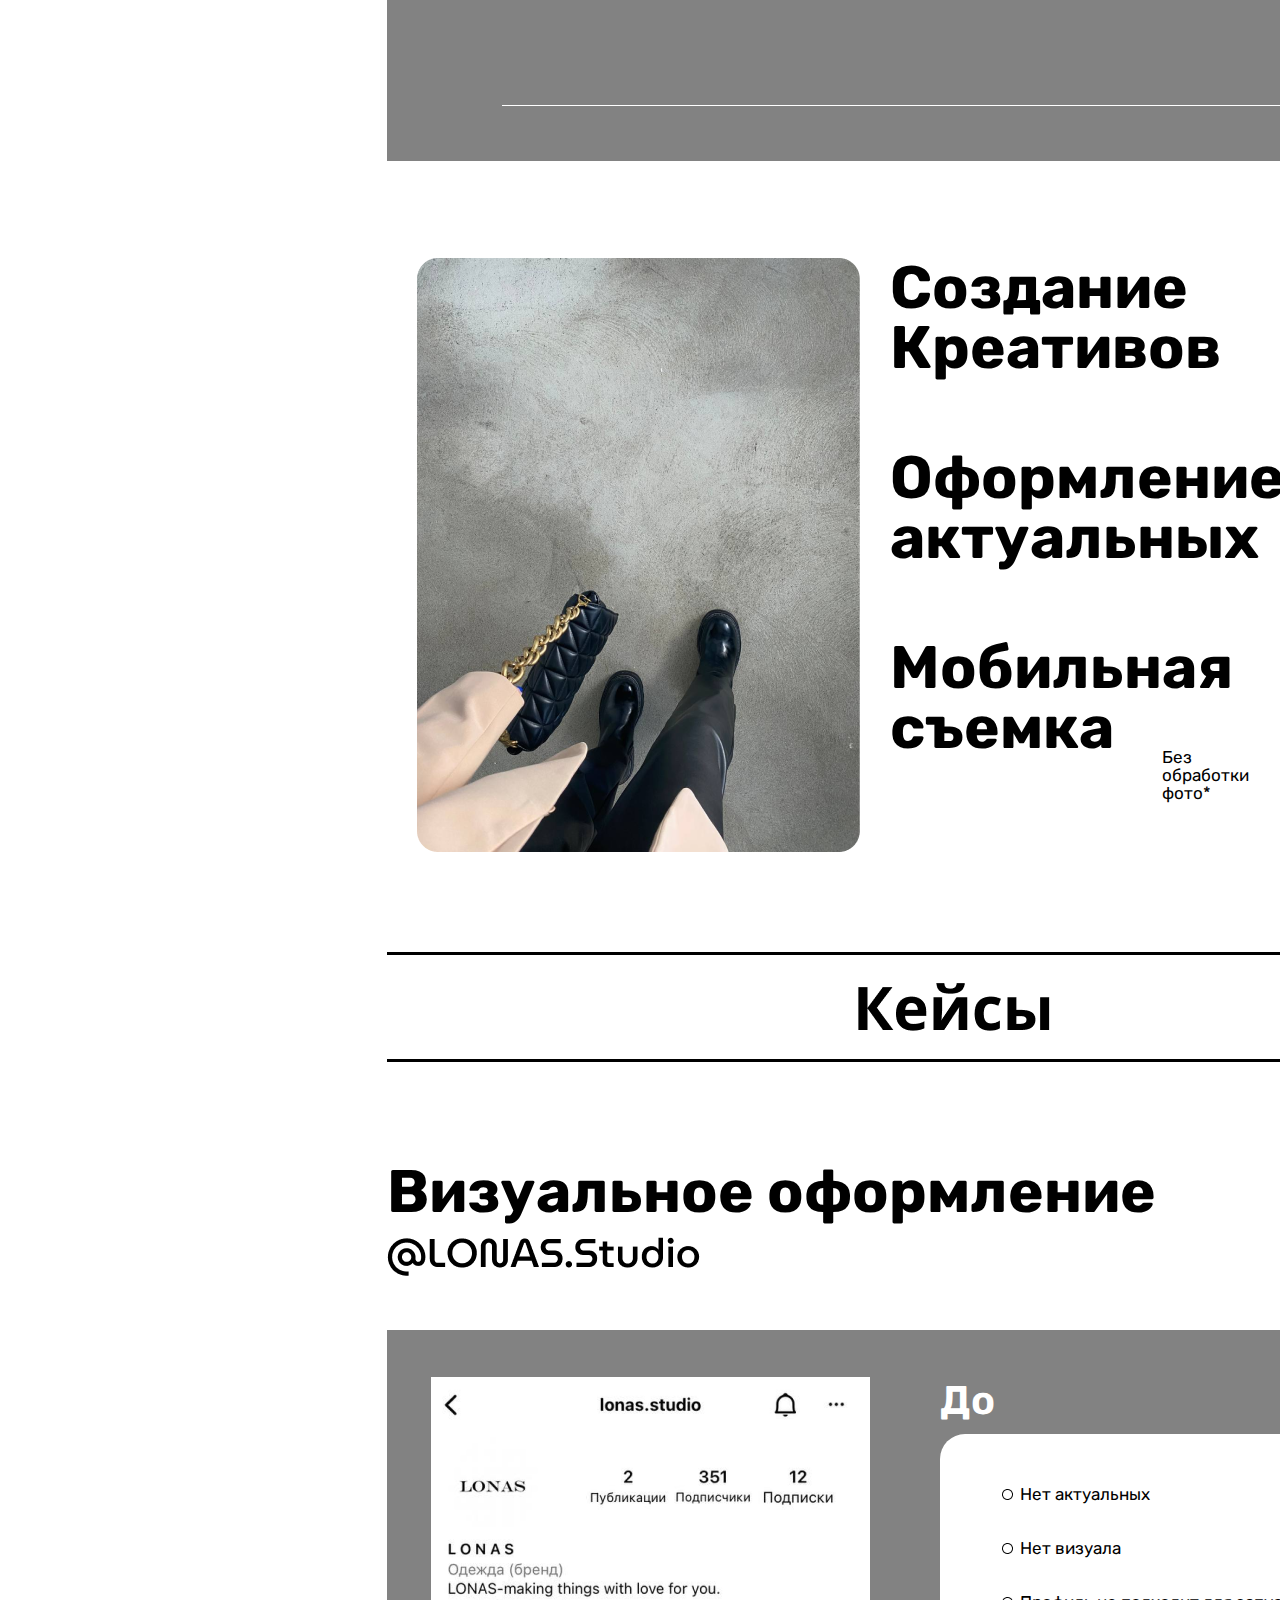
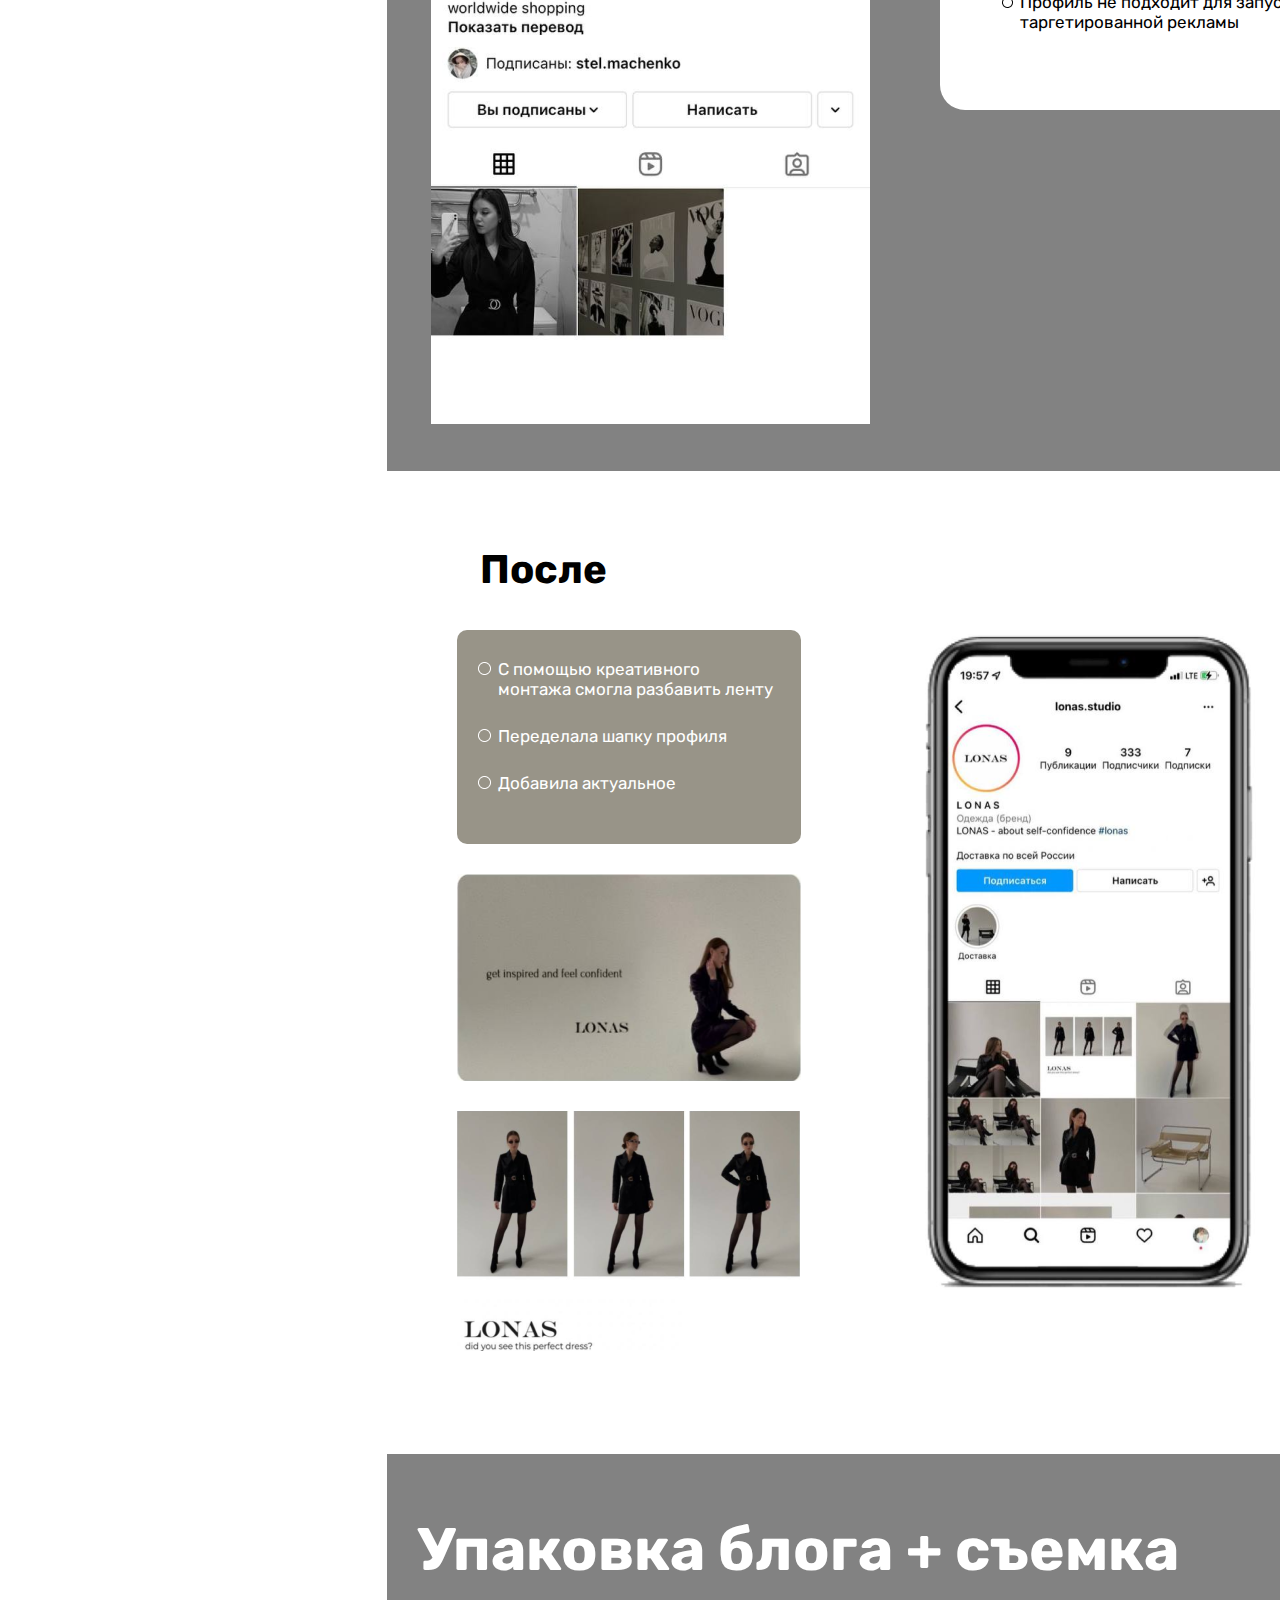
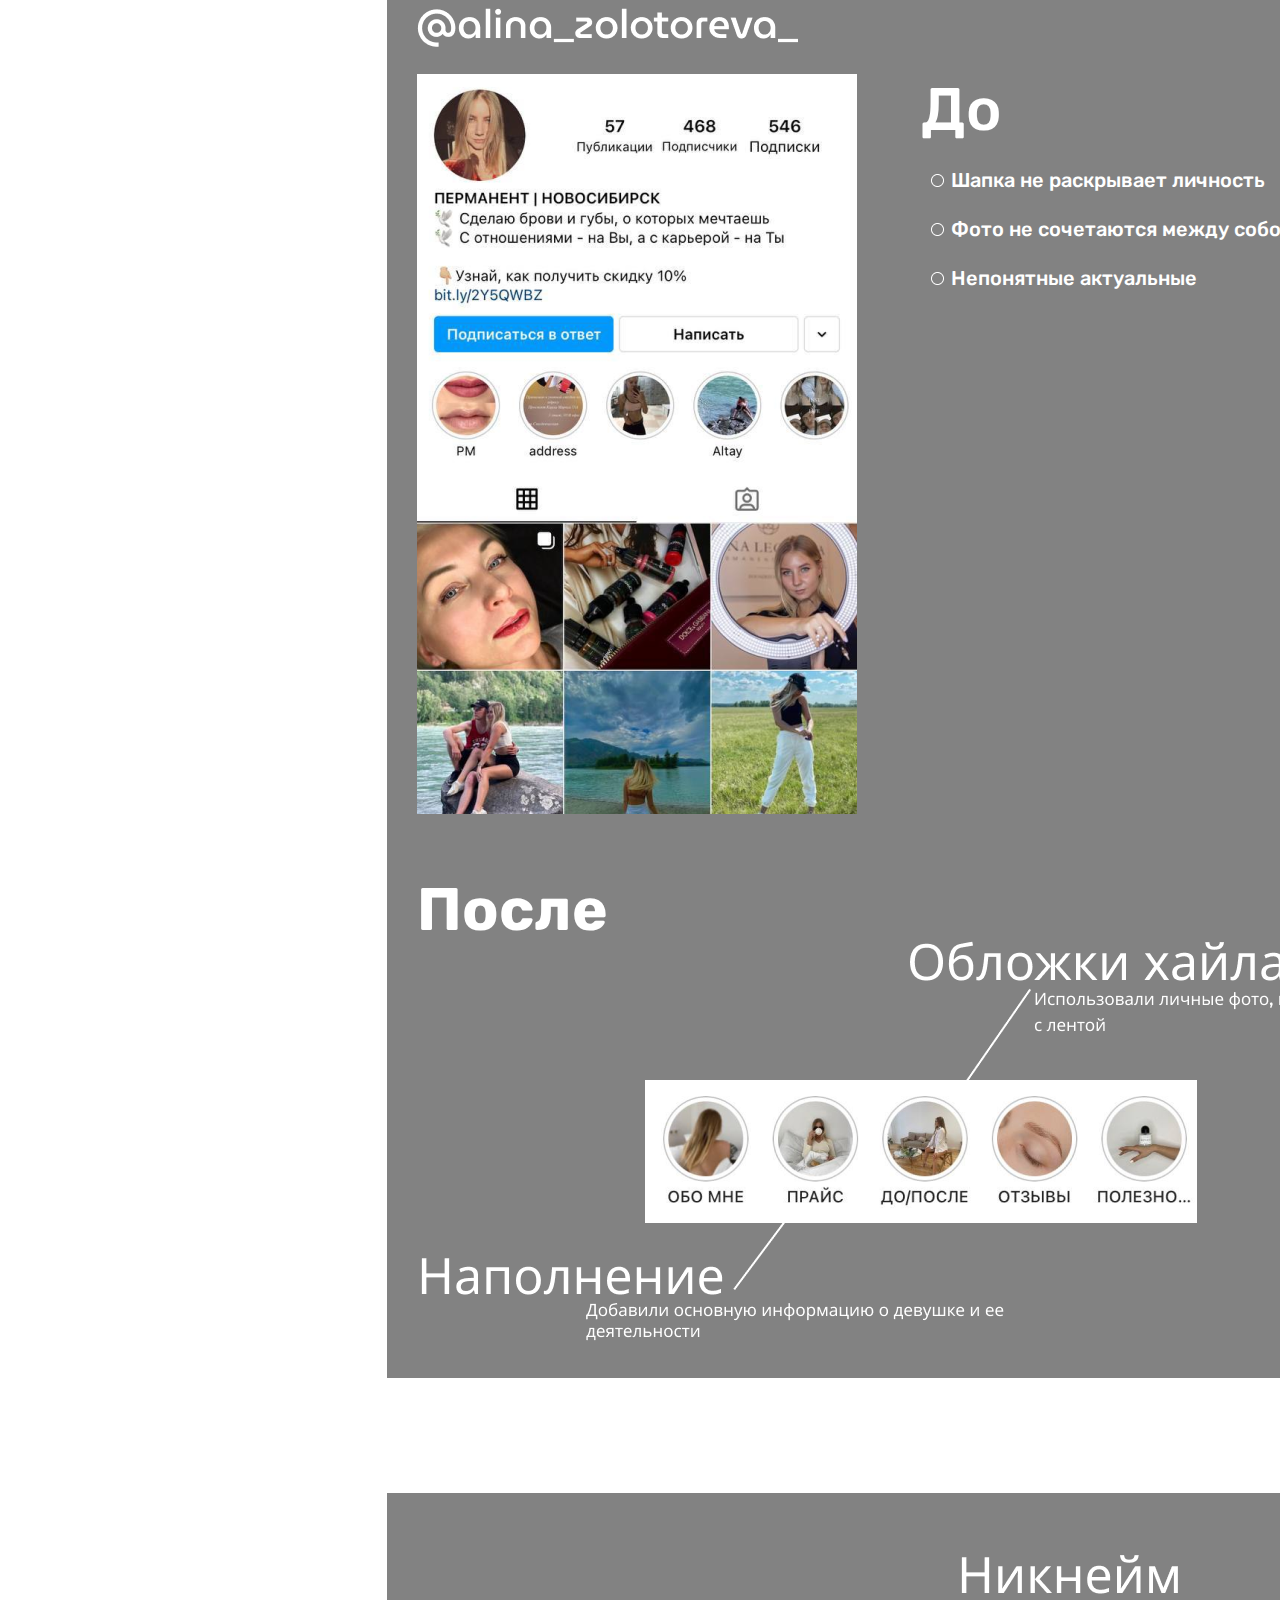
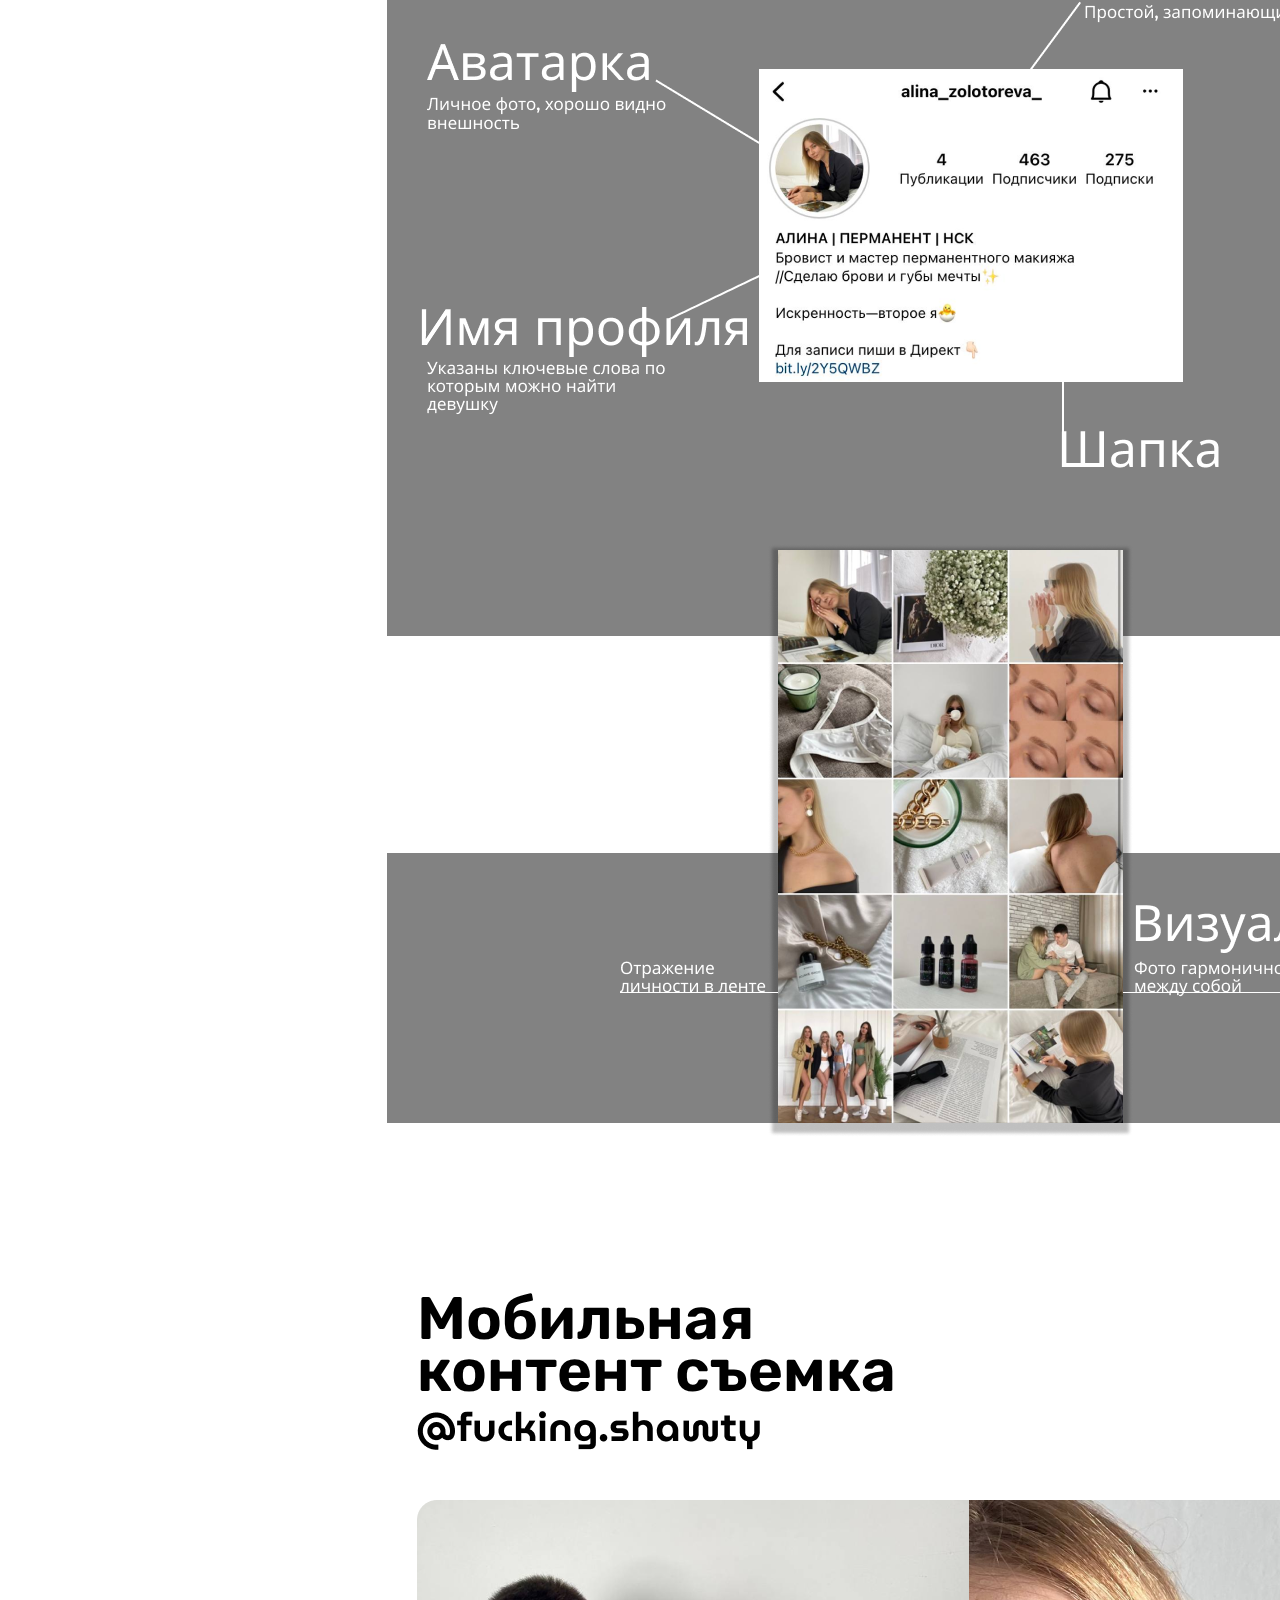
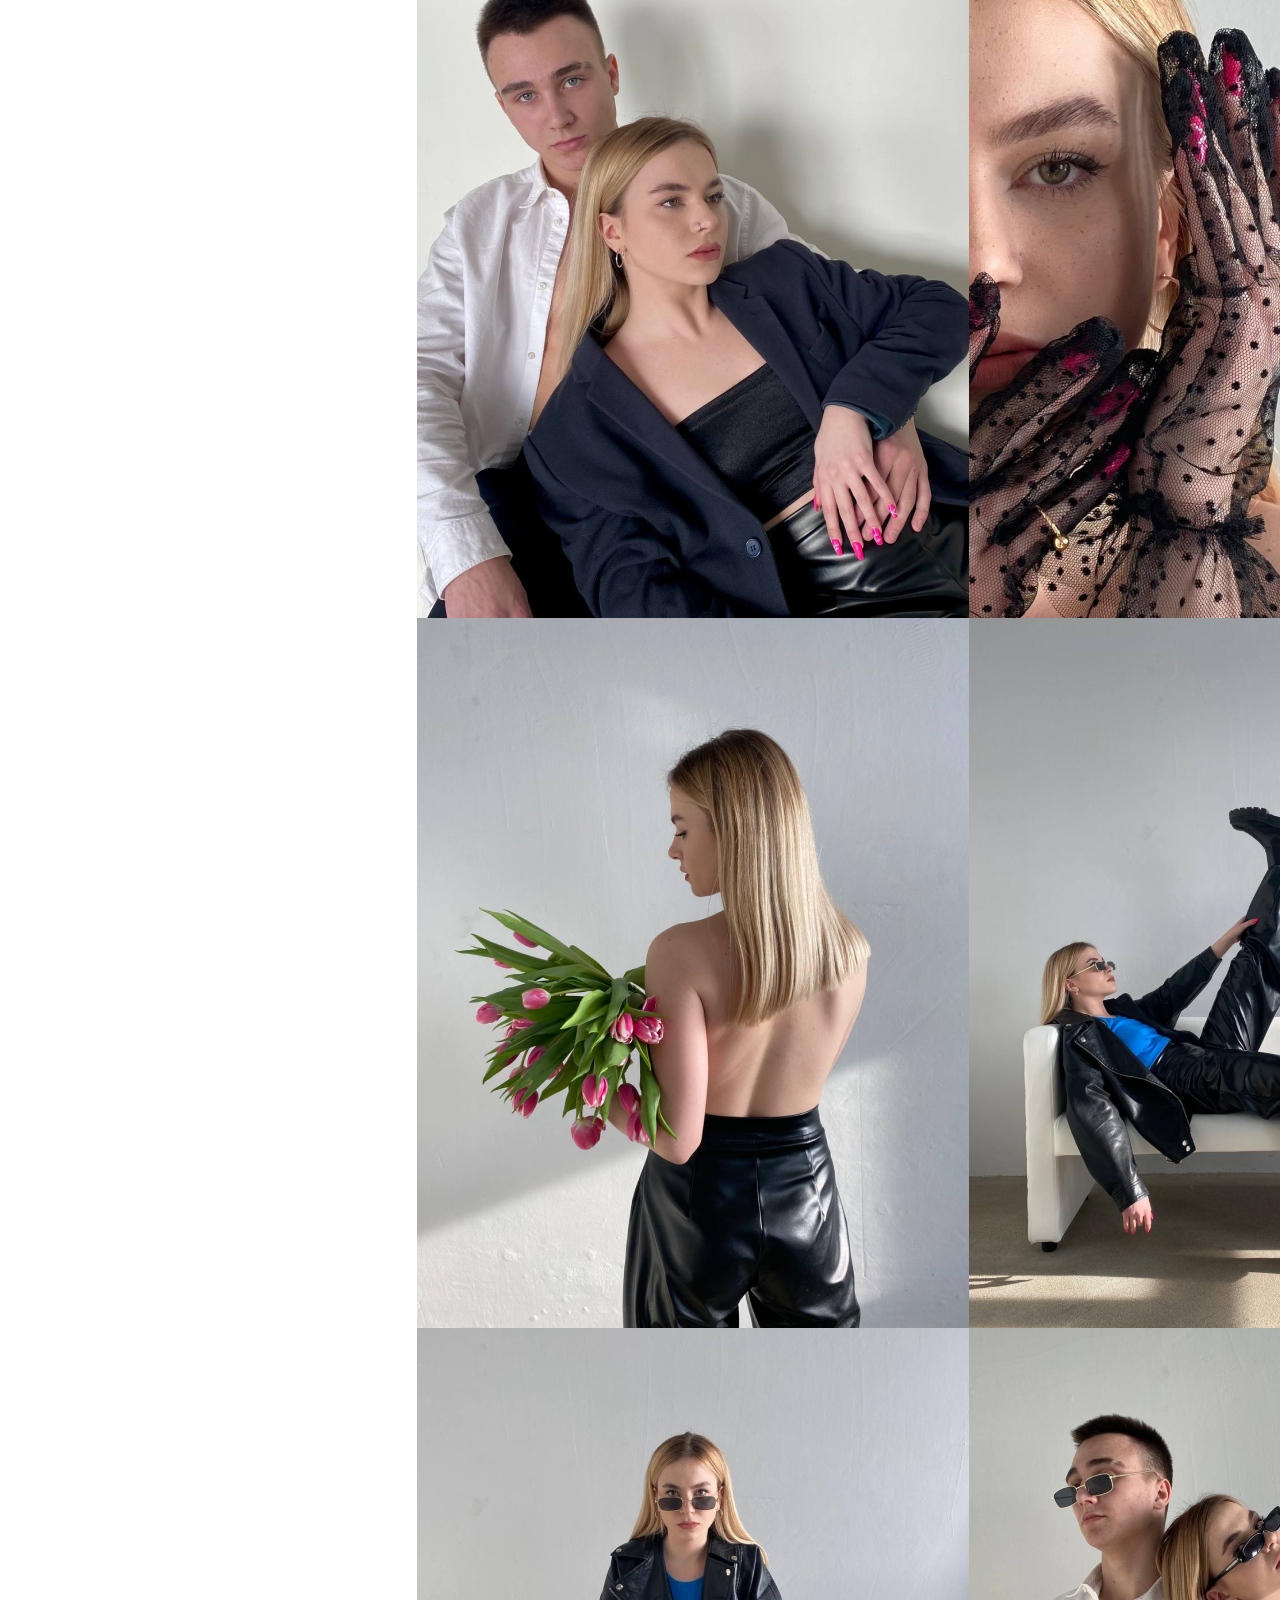
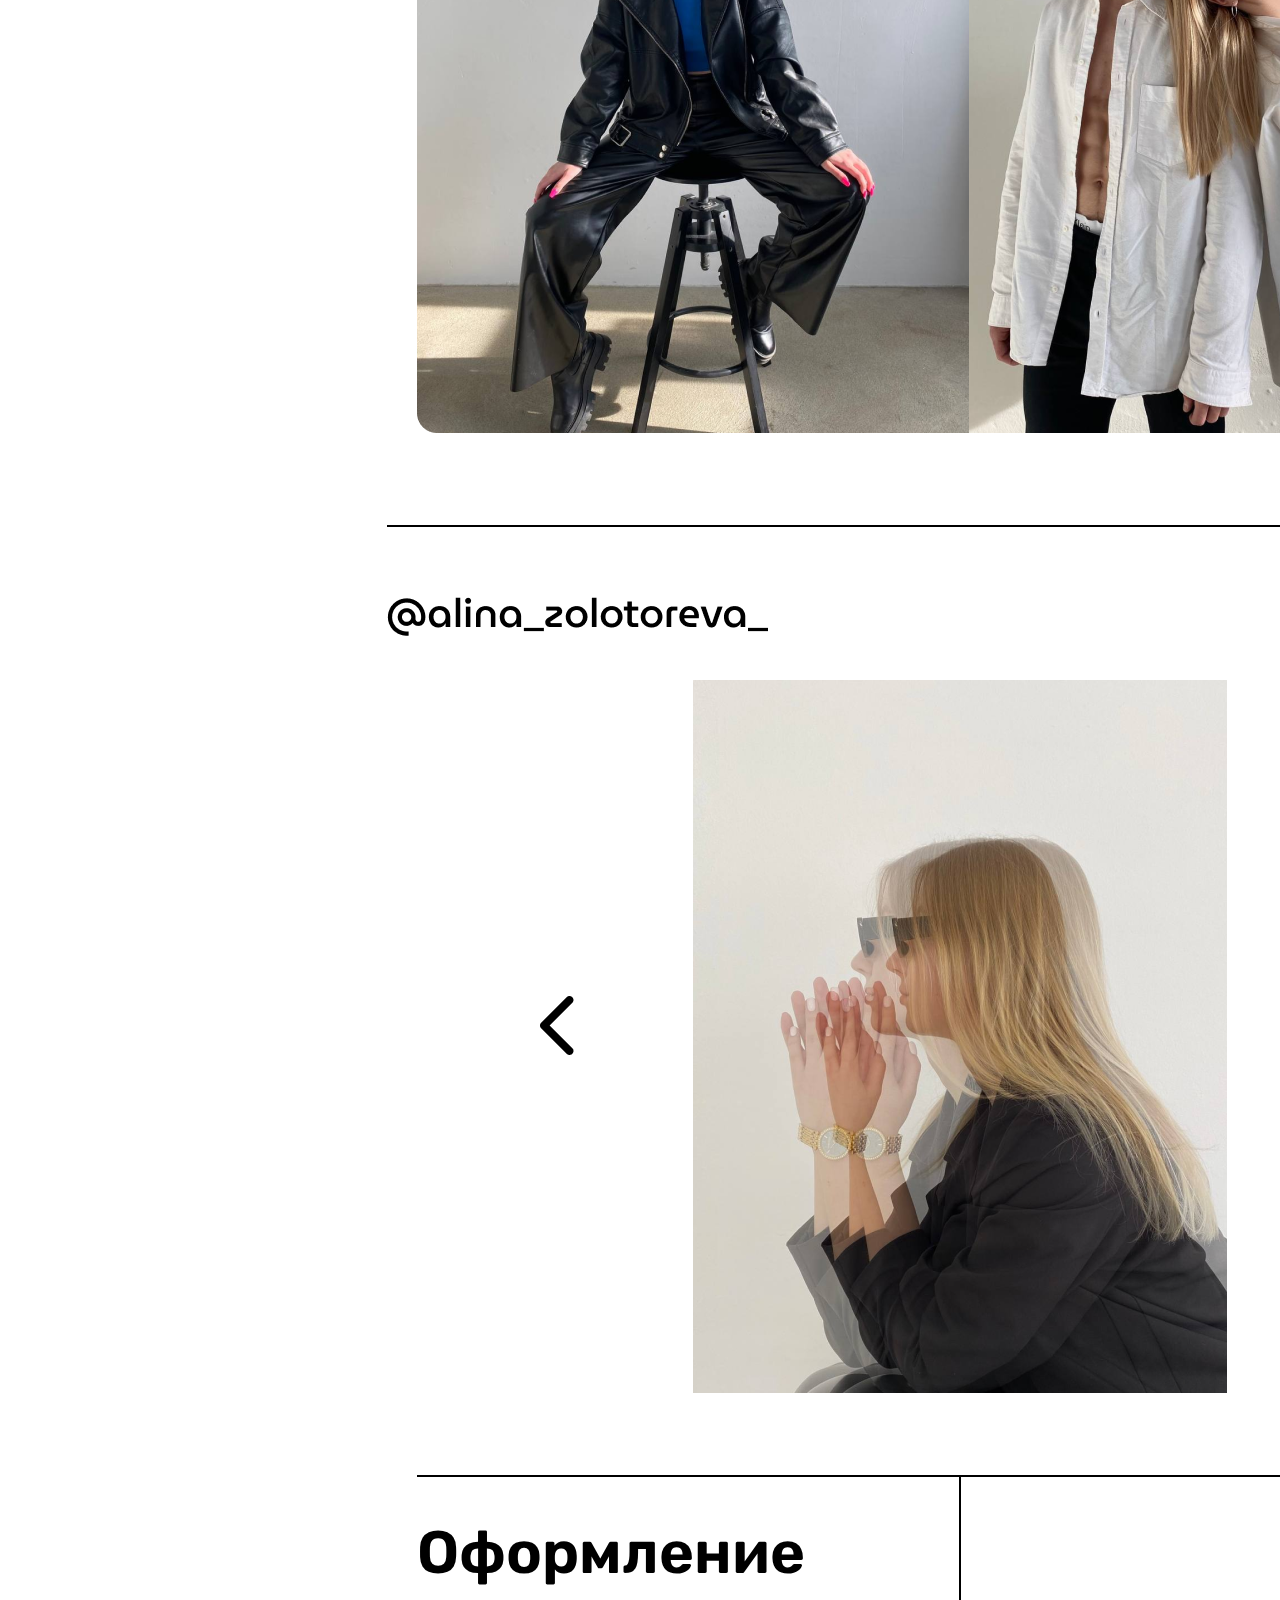
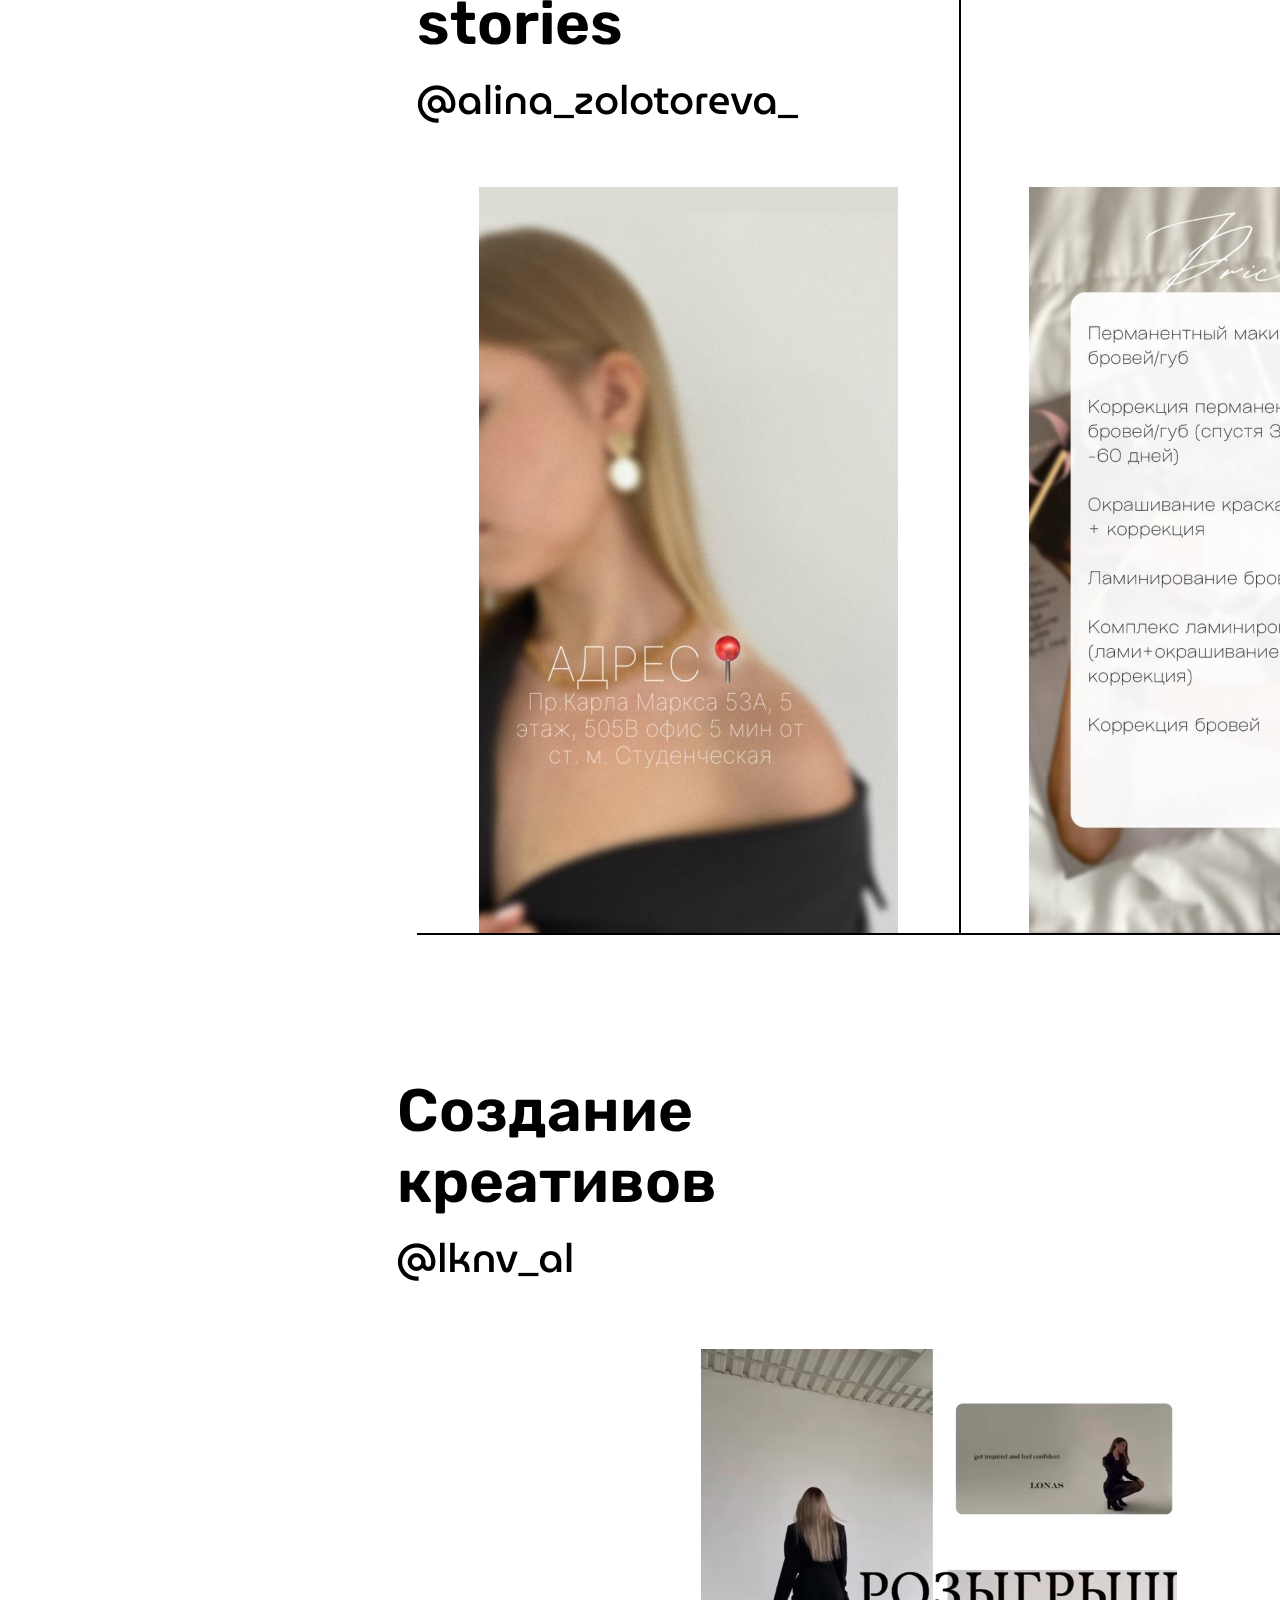
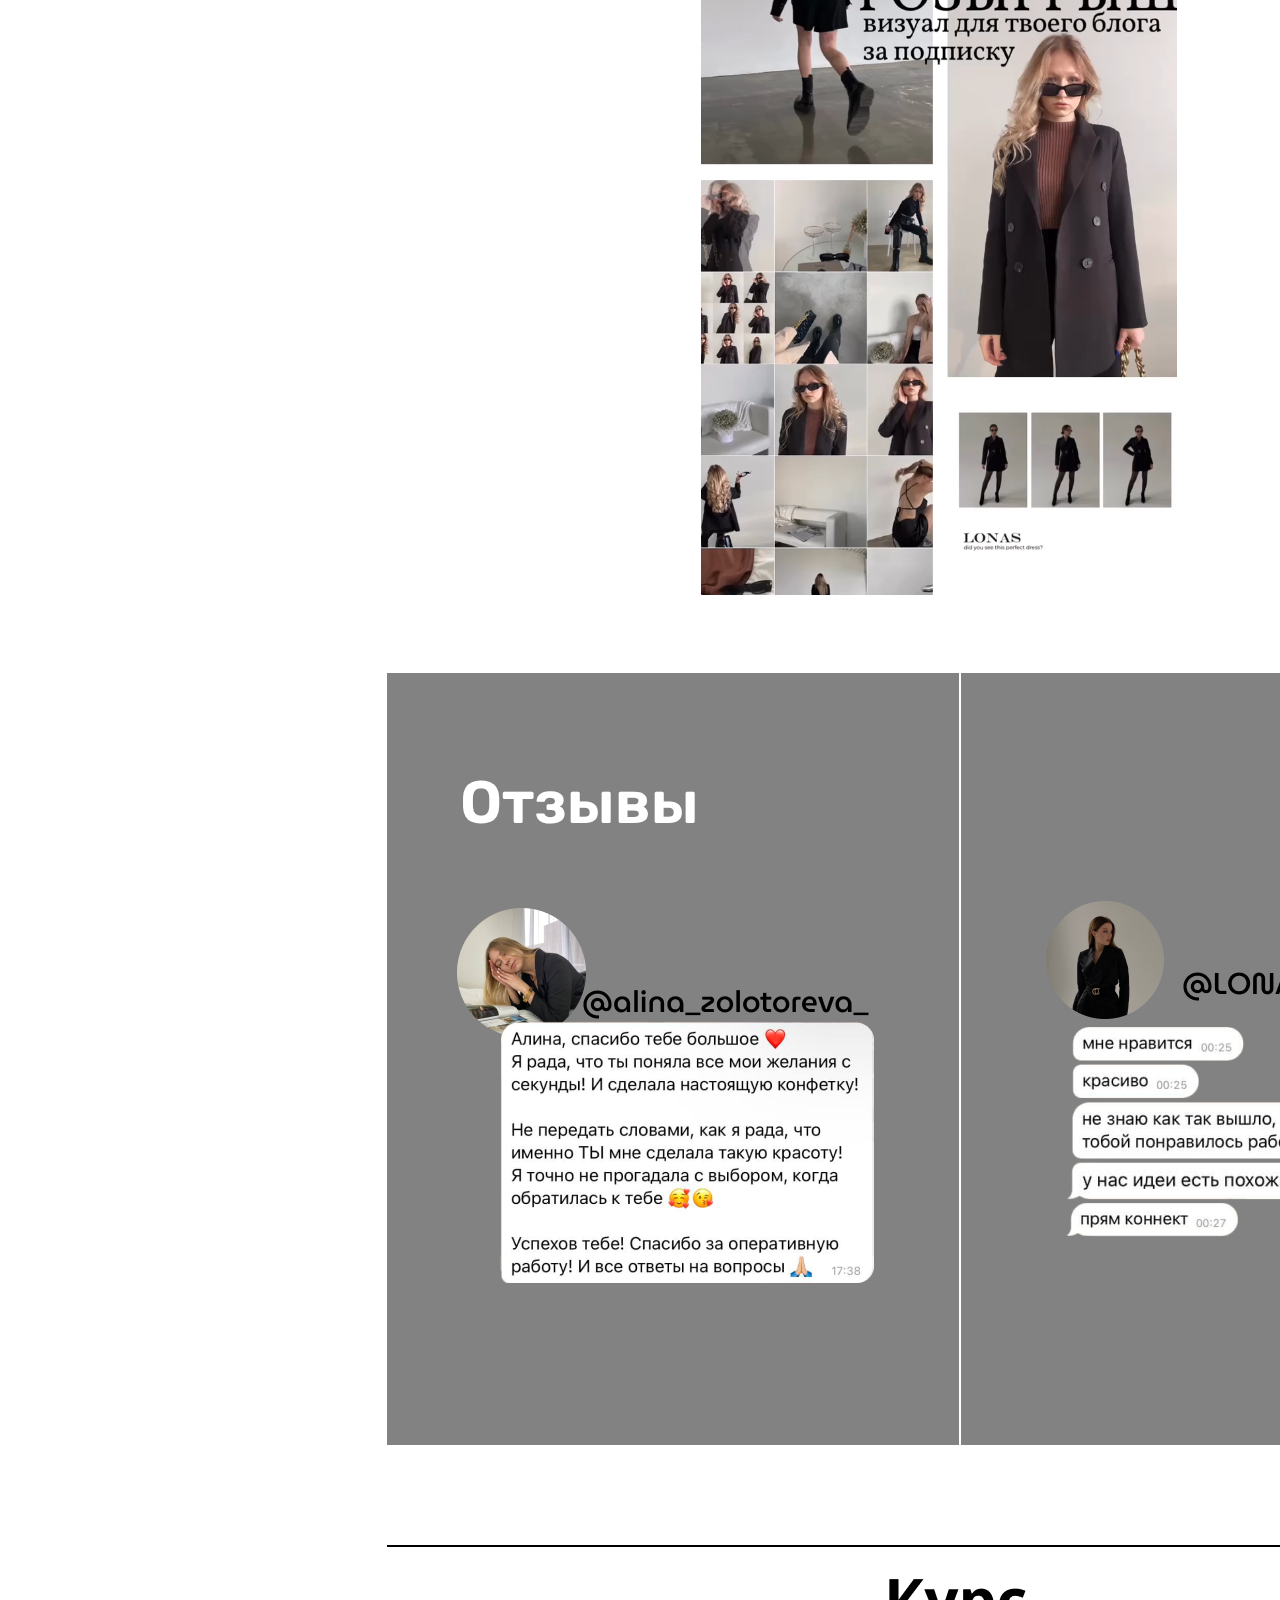
==== commit 725b519a: "Add files via upload" ====
--- a/index.html
+++ b/index.html
@@ -214,7 +214,7 @@
 		<div class="_14">
 			<h1>Создание<br>креативов</h1>
 			<a href="https://www.instagram.com/lknv_al/?utm_medium=copy_link" target="_blank"><img src="images/lknv.png" id="lknv"></a>
-			<video src="images/vid.MP4" id="vid" preload="auto" muted controls autoplay loop ></video>
+			<video src="images/vid.MP4" id="vid" preload="auto" muted autoplay loop ></video>
 		</div>
 		<div class="_15">
 			
